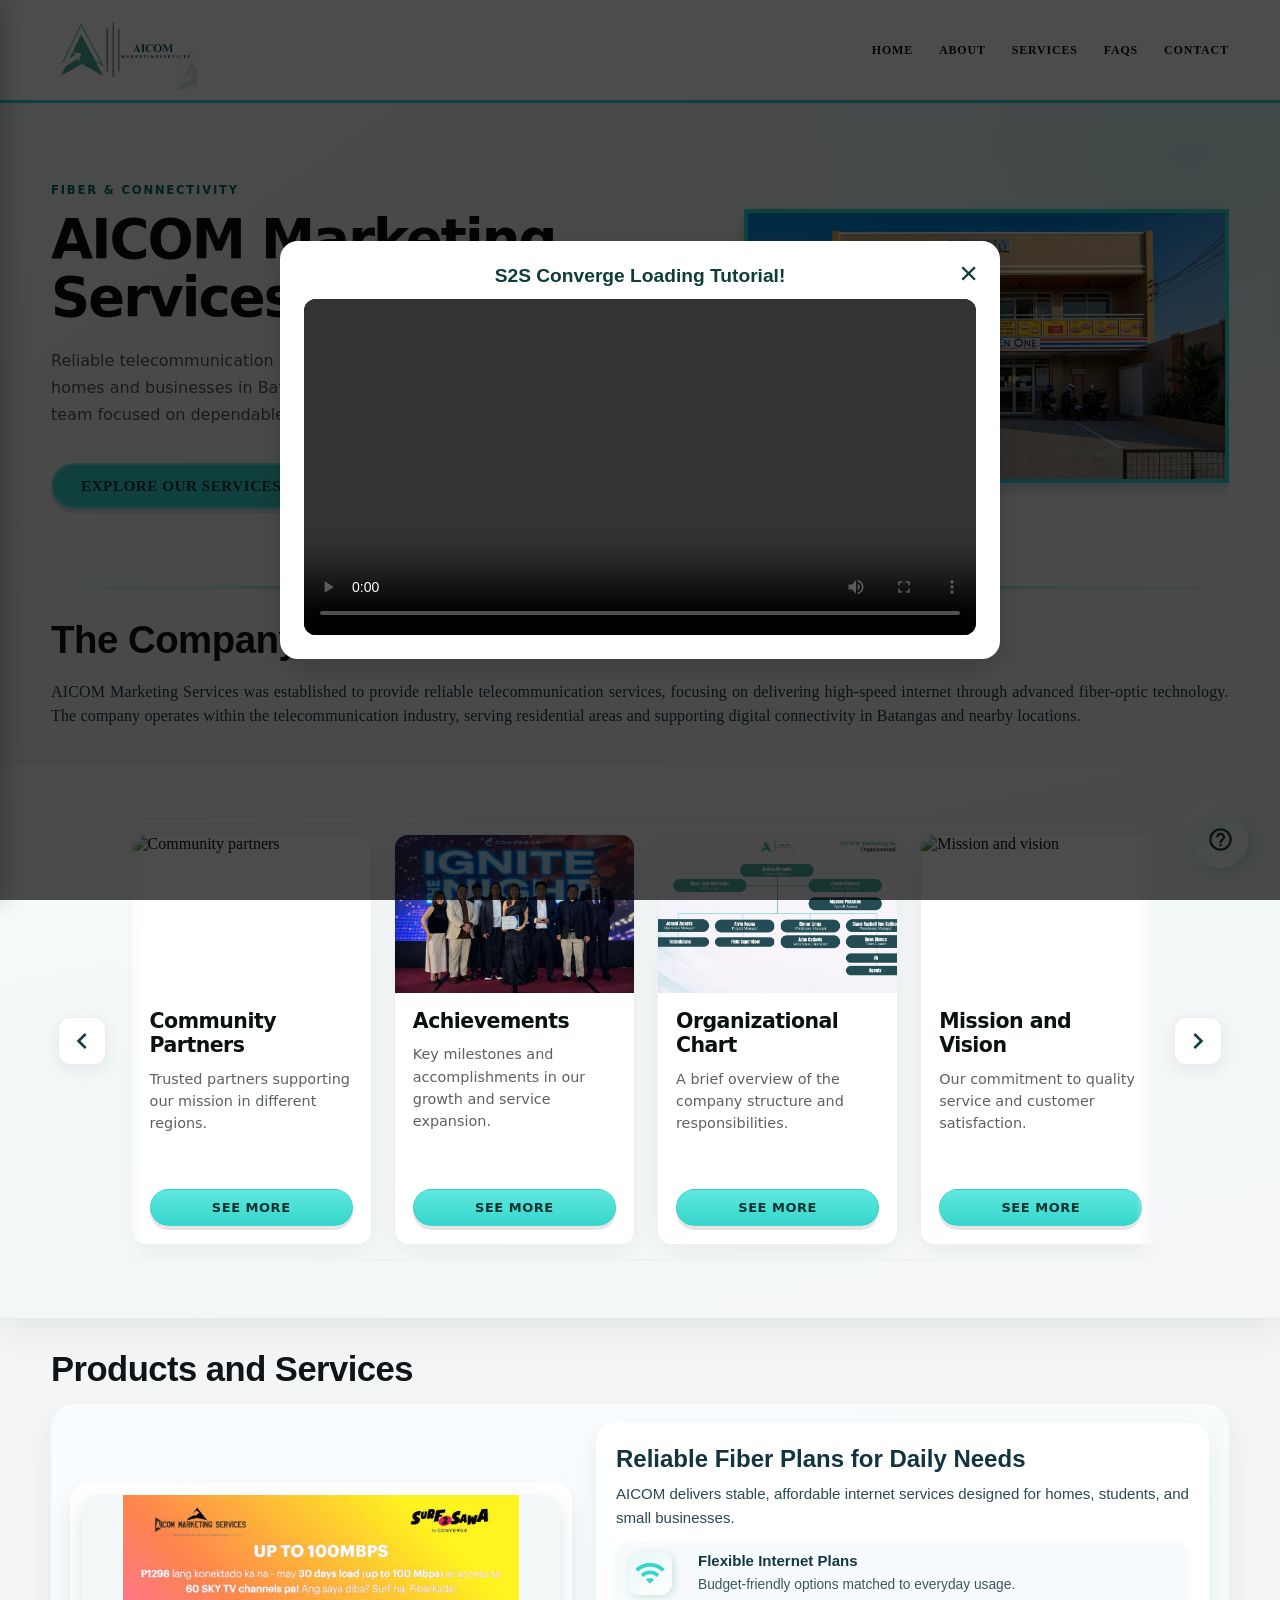
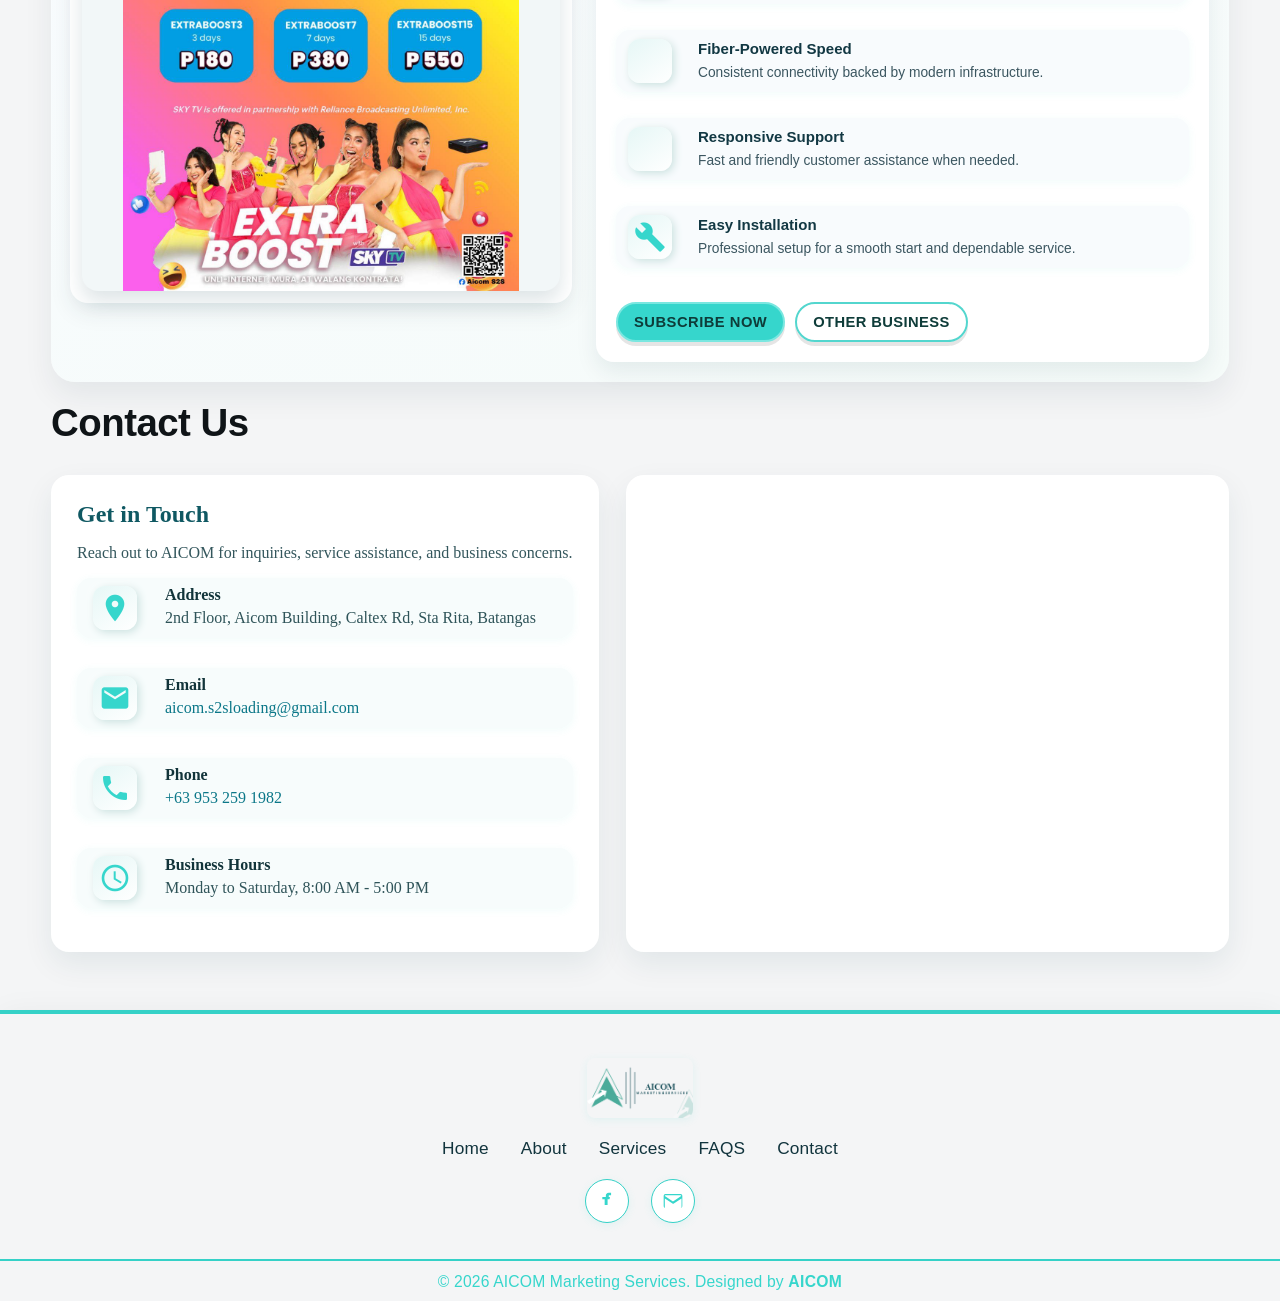
==== index.html @ dbade0a0 "Implement Careers page, fix mobile responsiveness for Achievement icons and Other Business modal, an" ====
<!DOCTYPE html>
<html lang="en">

<head>
  <meta charset="UTF-8" />
  <meta name="viewport" content="width=device-width, initial-scale=1.0" />
  <title>AICOM Marketing Services</title>
  <link rel="stylesheet" href="styles.css" />
  <link rel="stylesheet" href="footer.css" />
  <!-- Google Fonts: Material Icons -->
  <link href="https://fonts.googleapis.com/icon?family=Material+Icons" rel="stylesheet">
  <script src="faq-float.js" defer></script>

  <!-- Video preview script -->
  <script src="video-preview.js" defer></script>
</head>

<body>
  <!-- Floating FAQ Button -->
  <a id="faq-float-btn" aria-label="Open FAQs" href="faq.html">
    <span class="material-icons" style="font-size:1.7rem;vertical-align:middle;">help_outline</span>
  </a>

  <!-- FAQ Modal -->
  <div id="faq-modal"
    style="display:none;position:fixed;inset:0;z-index:10000;background:rgba(0,0,0,0.32);align-items:center;justify-content:center;">
    <div
      style="background:#fff;border-radius:18px;box-shadow:0 8px 32px rgba(0,0,0,0.18);max-width:90vw;width:400px;padding:28px 22px 18px 22px;position:relative;">
      <button id="faq-modal-close" aria-label="Close FAQ"
        style="position:absolute;top:10px;right:18px;background:none;border:none;font-size:2rem;cursor:pointer;">
        <span class="material-icons" style="font-size:2rem;">close</span>
      </button>
      <h2 style="margin-top:0;font-size:1.3rem;color:#0e3c39;font-family:'Segoe UI',Arial,sans-serif;">Frequently Asked
        Questions</h2>
      <div style="font-size:1rem;color:#1d3b43;">
        <strong>Q1: What is AICOM?</strong><br>
        A: AICOM is a marketing services company.<br><br>
        <strong>Q2: How can I contact you?</strong><br>
        A: Use the Contact section or email us directly.<br><br>
        <strong>Q3: Where are you located?</strong><br>
        A: Our address is available in the About section.
      </div>
    </div>
  </div>
  <div id="otherBusinessModalOverlay" class="other-business-modal-overlay" aria-hidden="true">
    <div class="other-business-modal" role="dialog" aria-modal="true" aria-labelledby="other-business-modal-title">
      <button class="other-business-modal__close" id="otherBusinessModalClose" aria-label="Close Other Business">
        <span class="material-icons">close</span>
      </button>
      <div class="other-business-modal__header">
        <h2 id="other-business-modal-title">Other Business</h2>
      </div>
      <div class="other-business-modal__grid">
        <div class="other-business-modal__media">
          <img src="assets\aicom.png" alt="Modern business workspace" class="other-business-modal__image" />
        </div>
        <div class="other-business-modal__details">
          <div class="other-business-modal__section">
            <p>A one-stop shop designed to provide essential daily services for the community. The main branch offers a
              wide range of grocery items, pharmaceutical products, and convenient payment solutions. Customers can
              easily access everyday necessities, healthcare needs, and digital services in one place.</p>
          </div>
          <div class="other-business-modal__section">
            <h3>Services Offered</h3>
            <ul class="other-business-modal__services">
              <li>Grocery essentials and daily needs</li>
              <li>Pharmacy and over-the-counter medicines</li>
              <li>Bills payment and e-commerce support</li>
            </ul>
          </div>
          <div class="other-business-modal__section">
            <h3>Branches</h3>
            <ul class="other-business-modal__branches">
              <li>Santa Rita Karsada Branch</li>
              <li>Balagtas Branch</li>
            </ul>
          </div>
          <div class="other-business-modal__section">
            <p>Both branches are dedicated to delivering accessible, affordable, and high-quality services. Through
              continuous improvement and customer-focused solutions, ALLENONE aims to support the daily needs of every
              household in the community.</p>
          </div>
        </div>
      </div>
    </div>
  </div>
  <header class="site-header">
    <div class="container nav-wrap">
      <a href="#home" class="logo" aria-label="AICOM Home">
        <img src="assets/NEW AICOM PROFILE.jpg" alt="AICOM Logo" class="logo-image" />
      </a>
      <button class="menu-toggle" id="menuToggle" aria-label="Open menu" aria-expanded="false"
        aria-controls="mobileSidebar">
        <span></span>
        <span></span>
        <span></span>
      </button>
      <nav class="main-nav">
        <a href="#home">Home</a>
        <a href="#about">About</a>
        <a href="#services">Services</a>
        <a href="faq.html">FAQS</a>
        <a href="#contact">Contact</a>
      </nav>
    </div>
  </header>

  <aside class="mobile-sidebar" id="mobileSidebar" aria-hidden="true">
    <div class="sidebar-head">
      <img src="assets/NEW AICOM PROFILE.jpg" alt="AICOM Logo" class="sidebar-logo" />
      <button class="sidebar-close" id="menuClose" aria-label="Close menu">&times;</button>
    </div>
    <nav class="sidebar-nav">
      <a href="#home">Home</a>
      <a href="#about">About</a>
      <a href="#services">Services</a>
      <a href="faq.html">FAQS</a>
      <a href="#contact">Contact</a>
    </nav>
  </aside>
  <div class="menu-overlay" id="menuOverlay"></div>

  <main>
    <section class="hero" id="home">
      <div class="container hero-grid">
        <div class="hero-copy animate-on-scroll">
          <p class="hero-eyebrow">Fiber &amp; connectivity</p>
          <h1>AICOM Marketing Services</h1>
          <p class="hero-lead">
            Reliable telecommunication services and high-speed fiber internet for
            homes and businesses in Batangas and nearby areas—backed by a team
            focused on dependable service and clear communication.
          </p>
          <div class="hero-cta" style="display: flex; gap: 16px; flex-wrap: wrap;">
            <a href="#services" class="btn-primary">Explore our services</a>
            <a href="careers.html" class="btn-outline">Join Our Team</a>
          </div>
        </div>
        <div class="hero-image-wrap animate-on-scroll animate-delay-1">
          <img src="assets/hero.jpg" alt="AICOM company building" />
        </div>
      </div>
    </section>

    <section class="company" id="about">
      <div class="container">
        <h2 class="title-ribbon animate-on-scroll">The Company</h2>
        <p class="section-copy animate-on-scroll animate-delay-1">
          AICOM Marketing Services was established to provide reliable
          telecommunication services, focusing on delivering high-speed internet
          through advanced fiber-optic technology. The company operates within
          the telecommunication industry, serving residential areas and
          supporting digital connectivity in Batangas and nearby locations.
        </p>
      </div>

      <div class="infocard-carousel cards-carousel animate-on-scroll animate-delay-2" id="achievements" role="region"
        aria-roledescription="carousel" aria-label="Company highlights">
        <button class="carousel-btn carousel-btn-prev" id="cardsPrev" type="button" aria-label="Previous slide">
          <span class="material-icons" style="font-size:2rem;">chevron_left</span>
        </button>
        <div class="infocard-carousel__viewport">
          <div class="cards-row infocard-carousel__track" id="cardsTrack" tabindex="0">
            <article class="info-card">
              <img src="https://images.unsplash.com/photo-1518005020951-eccb494ad742?auto=format&fit=crop&w=900&q=80"
                alt="Community partners" />
              <div class="card-body">
                <h3>Community Partners</h3>
                <p>Trusted partners supporting our mission in different regions.</p>
                <a class="info-card__cta" href="community-partners.html">See more</a>
              </div>
            </article>
            <article class="info-card">
              <img src="assets\achieve.png" alt="Achievements" />
              <div class="card-body">
                <h3>Achievements</h3>
                <p>Key milestones and accomplishments in our growth and service expansion.</p>
                <a class="info-card__cta" href="achievements.html">See more</a>
              </div>
            </article>
            <article class="info-card">
              <img src="assets\org-chart.png" alt="Organizational chart" />
              <div class="card-body">
                <h3>Organizational Chart</h3>
                <p>A brief overview of the company structure and responsibilities.</p>
                <a class="info-card__cta" href="organizational-chart.html">See more</a>
              </div>
            </article>
            <article class="info-card">
              <img src="https://images.unsplash.com/photo-1460574283810-2aab119d8511?auto=format&fit=crop&w=900&q=80"
                alt="Mission and vision" />
              <div class="card-body">
                <h3>Mission and Vision</h3>
                <p>Our commitment to quality service and customer satisfaction.</p>
                <a class="info-card__cta" href="mission-vision.html">See more</a>
              </div>
            </article>
            <article class="info-card">
              <img src="https://images.unsplash.com/photo-1524758631624-e2822e304c36?auto=format&fit=crop&w=900&q=80"
                alt="Core values" />
              <div class="card-body">
                <h3>Core Values</h3>
                <p>The principles that shape our culture, teamwork, and innovation.</p>
                <a class="info-card__cta" href="core-values.html">See more</a>
              </div>
            </article>
            <article class="info-card">
              <img src="https://images.unsplash.com/photo-1506784983877-45594efa4cbe?auto=format&fit=crop&w=900&q=80"
                alt="Company milestone timeline" />
              <div class="card-body">
                <h3>Company Milestone</h3>
                <p>A timeline of key achievements and growth of the company from its establishment to the present.</p>
                <a class="info-card__cta" href="company-milestone.html">See more</a>
              </div>
            </article>
          </div>
        </div>
        <button class="carousel-btn carousel-btn-next" id="cardsNext" type="button" aria-label="Next slide">
          <span class="material-icons" style="font-size:2rem;">chevron_right</span>
        </button>
      </div>
    </section>

    <section class="products" id="services">
      <div class="container">
        <h2 class="title-ribbon products-title animate-on-scroll">Products and Services</h2>
        <div class="products-shell">
          <div class="products-grid">
            <div class="products-media animate-on-scroll animate-delay-1">
              <div class="product-slideshow" id="productSlideshow">
                <div class="slides-window">
                  <img src="assets/1.jpg" alt="Product promo 1" class="product-slide is-active" />
                  <img src="assets/5.jpg" alt="Product promo 5" class="product-slide" />
                  <img src="assets/21.jpg" alt="Product promo 21" class="product-slide" />
                </div>
              </div>
            </div>

            <div class="products-copy animate-on-scroll animate-delay-2">
              <h3 class="products-copy__heading">Reliable Fiber Plans for Daily Needs</h3>
              <p class="products-copy__lead">
                AICOM delivers stable, affordable internet services designed for
                homes, students, and small businesses.
              </p>
              <ul class="service-list">
                <li>
                  <span class="material-icons service-icon" aria-hidden="true">wifi</span>
                  <div>
                    <strong>Flexible Internet Plans</strong>
                    <p>Budget-friendly options matched to everyday usage.</p>
                  </div>
                </li>
                <li>
                  <span class="material-icons service-icon" aria-hidden="true">speed</span>
                  <div>
                    <strong>Fiber-Powered Speed</strong>
                    <p>Consistent connectivity backed by modern infrastructure.</p>
                  </div>
                </li>
                <li>
                  <span class="material-icons service-icon" aria-hidden="true">support_agent</span>
                  <div>
                    <strong>Responsive Support</strong>
                    <p>Fast and friendly customer assistance when needed.</p>
                  </div>
                </li>
                <li>
                  <span class="material-icons service-icon" aria-hidden="true">build</span>
                  <div>
                    <strong>Easy Installation</strong>
                    <p>Professional setup for a smooth start and dependable service.</p>
                  </div>
                </li>
              </ul>
              <div class="products-cta">
                <a href="https://docs.google.com/forms/u/0/d/e/1FAIpQLSf4290Dw9ZceYqgyuJTvzr9P5Ybpe6bsZXBEZUb4RtfRDRsKg/formResponse"
                  class="btn-primary">Subscribe Now</a>
                <button type="button" class="btn-outline" id="otherBusinessBtn">Other Business</button>
              </div>
            </div>
          </div>


        </div>
      </div>
    </section>
    <section class="contact" id="contact">
      <div class="container">
        <h2 class="title-ribbon contact-title animate-on-scroll">Contact Us</h2>
        <div class="contact-grid">
          <div class="contact-card animate-on-scroll animate-delay-1">
            <h3>Get in Touch</h3>
            <p>
              Reach out to AICOM for inquiries, service assistance, and business
              concerns.
            </p>
            <ul class="contact-list">
              <li>
                <span class="material-icons contact-icon" aria-hidden="true">location_on</span>
                <div>
                  <strong>Address</strong>
                  <p> 2nd Floor, Aicom Building, Caltex Rd, Sta Rita, Batangas</p>
                </div>
              </li>
              <li>
                <span class="material-icons contact-icon" aria-hidden="true">mail</span>
                <div>
                  <strong>Email</strong>
                  <p>
                    <a href="mailto:aicom.s2sloading@gmail.com">aicom.s2sloading@gmail.com</a>
                  </p>
                </div>
              </li>
              <li>
                <span class="material-icons contact-icon" aria-hidden="true">call</span>
                <div>
                  <strong>Phone</strong>
                  <p><a href="tel:+630000000000">+63 953 259 1982</a></p>
                </div>
              </li>
              <li>
                <span class="material-icons contact-icon" aria-hidden="true">schedule</span>
                <div>
                  <strong>Business Hours</strong>
                  <p>Monday to Saturday, 8:00 AM - 5:00 PM</p>
                </div>
              </li>
            </ul>
          </div>
          <div class="contact-map-wrap animate-on-scroll animate-delay-2" aria-label="Company location map">
            <iframe title="AICOM Location Map"
              src="https://maps.google.com/maps?q=2nd%20Floor%2C%20Aicom%20Building%2C%20Caltex%20Rd%2C%20Sta%20Rita%2C%20Batangas&t=&z=17&ie=UTF8&iwloc=&output=embed"
              loading="lazy" referrerpolicy="no-referrer-when-downgrade" allowfullscreen>
            </iframe>
          </div>
        </div>
      </div>
    </section>

  </main>
  <footer class="site-footer">
    <div class="footer-main">
      <div class="footer-logo-wrap">
        <img src="assets\LOGO-NOBG.png" alt="AICOM Logo" class="footer-logo" />
      </div>
      <nav class="footer-nav">
        <a href="#home">Home</a>
        <a href="#about">About</a>
        <a href="#services">Services</a>
        <a href="faq.html">FAQS</a>
        <a href="#contact">Contact</a>
      </nav>
      <div class="footer-social">
        <a href="https://www.facebook.com/AicomS2SConvergePH" class="footer-social-icon" target="_blank"
          aria-label="Facebook">
          <svg width="28" height="28" viewBox="0 0 24 24" fill="none">
            <circle cx="12" cy="12" r="12" fill="#fff" />
            <path d="M15.5 8.5h-2V7.5c0-.4.3-.5.5-.5h1.5V5h-2c-1.7 0-2.5 1.3-2.5 2.5V8.5H8v2h2v5h2.5v-5h1.7l.3-2z"
              fill="#36d6cc" />
          </svg>
        </a>
        <a href="https://mail.google.com/mail/?view=cm&fs=1&to=aicom.s2sloading@gmail.com" class="footer-social-icon"
          aria-label="Gmail" target="_blank" rel="noopener">
          <svg width="28" height="28" viewBox="0 0 24 24" fill="none">
            <circle cx="12" cy="12" r="12" fill="#fff" />
            <path
              d="M4 7.5v9A1.5 1.5 0 0 0 5.5 18h13A1.5 1.5 0 0 0 20 16.5v-9A1.5 1.5 0 0 0 18.5 6h-13A1.5 1.5 0 0 0 4 7.5zm1.5-.5h13a.5.5 0 0 1 .5.5v.2l-7 4.7-7-4.7V7.5a.5.5 0 0 1 .5-.5zm13 11h-13a.5.5 0 0 1-.5-.5v-7.7l6.6 4.4a1 1 0 0 0 1.1 0l6.6-4.4v7.7a.5.5 0 0 1-.5.5z"
              fill="#36d6cc" />
          </svg>
        </a>
      </div>
    </div>
    <div class="footer-copyright">
      &copy; 2026 AICOM Marketing Services. Designed by <span
        style="font-weight:600;letter-spacing:0.02em;">AICOM</span>
    </div>
  </footer>
  <script>
    // Other Business Modal logic
    const otherBusinessBtn = document.getElementById('otherBusinessBtn');
    const otherBusinessModalOverlay = document.getElementById('otherBusinessModalOverlay');
    const otherBusinessModalClose = document.getElementById('otherBusinessModalClose');
    if (otherBusinessBtn && otherBusinessModalOverlay && otherBusinessModalClose) {
      function openOtherBusinessModal() {
        otherBusinessModalOverlay.style.display = 'flex';
        otherBusinessModalOverlay.setAttribute('aria-hidden', 'false');
        document.body.classList.add('modal-open');
        otherBusinessModalClose.focus();
      }
      function closeOtherBusinessModal() {
        otherBusinessModalOverlay.style.display = 'none';
        otherBusinessModalOverlay.setAttribute('aria-hidden', 'true');
        document.body.classList.remove('modal-open');
        otherBusinessBtn.focus();
      }
      otherBusinessBtn.addEventListener('click', function (e) {
        e.preventDefault();
        openOtherBusinessModal();
      });
      otherBusinessModalClose.addEventListener('click', closeOtherBusinessModal);
      otherBusinessModalOverlay.addEventListener('click', function (e) {
        if (e.target === otherBusinessModalOverlay) closeOtherBusinessModal();
      });
      document.addEventListener('keydown', function (e) {
        if (otherBusinessModalOverlay.style.display === 'flex' && e.key === 'Escape') {
          closeOtherBusinessModal();
        }
      });
    }
    const menuToggle = document.getElementById("menuToggle");
    const menuClose = document.getElementById("menuClose");
    const mobileSidebar = document.getElementById("mobileSidebar");
    const menuOverlay = document.getElementById("menuOverlay");
    const sidebarLinks = document.querySelectorAll(".sidebar-nav a");
    const cardsTrack = document.getElementById("cardsTrack");
    const cardsPrev = document.getElementById("cardsPrev");
    const cardsNext = document.getElementById("cardsNext");
    const productSlides = document.querySelectorAll(".product-slide");
    const productDots = document.querySelectorAll(".dot");
    let productIndex = 0;
    let productTimer;

    function openMenu() {
      document.body.classList.add("menu-open");
      menuToggle.setAttribute("aria-expanded", "true");
      mobileSidebar.setAttribute("aria-hidden", "false");
    }

    function closeMenu() {
      document.body.classList.remove("menu-open");
      menuToggle.setAttribute("aria-expanded", "false");
      mobileSidebar.setAttribute("aria-hidden", "true");
    }

    menuToggle.addEventListener("click", openMenu);
    menuClose.addEventListener("click", closeMenu);
    menuOverlay.addEventListener("click", closeMenu);
    sidebarLinks.forEach((link) => link.addEventListener("click", closeMenu));

    // Company carousel: explicit left/right directional navigation
    (function setupManualCardsCarousel() {
      function getSlideWidth() {
        const firstCard = cardsTrack.querySelector('.info-card');
        if (!firstCard) return 0;
        const trackStyles = window.getComputedStyle(cardsTrack);
        const gap = Number.parseFloat(trackStyles.columnGap || trackStyles.gap || 0);
        return firstCard.getBoundingClientRect().width + gap;
      }
      function moveCarousel(direction) {
        const slideWidth = getSlideWidth();
        if (!slideWidth) return;
        cardsTrack.scrollBy({ left: slideWidth * direction, behavior: 'smooth' });
      }
      cardsPrev.addEventListener('click', () => {
        moveCarousel(-1);
      });
      cardsNext.addEventListener('click', () => {
        moveCarousel(1);
      });
      // Keyboard navigation
      cardsTrack.addEventListener('keydown', (e) => {
        if (e.key === 'ArrowLeft') {
          e.preventDefault();
          moveCarousel(-1);
        } else if (e.key === 'ArrowRight') {
          e.preventDefault();
          moveCarousel(1);
        }
      });
    })();

    function showProductSlide(index) {
      productIndex = (index + productSlides.length) % productSlides.length;
      productSlides.forEach((slide, i) => {
        slide.classList.toggle("is-active", i === productIndex);
      });
      productDots.forEach((dot, i) => {
        dot.classList.toggle("is-active", i === productIndex);
      });
    }

    function startProductAutoplay() {
      clearInterval(productTimer);
      productTimer = setInterval(() => {
        showProductSlide(productIndex + 1);
      }, 3500);
    }

    productDots.forEach((dot, i) => {
      dot.addEventListener("click", () => {
        showProductSlide(i);
        startProductAutoplay();
      });
    });

    showProductSlide(0);
    startProductAutoplay();

    // Scroll Animations Observer
    const scrollObserverOptions = {
      root: null,
      rootMargin: '0px',
      threshold: 0.15
    };

    const scrollObserver = new IntersectionObserver((entries, observer) => {
      entries.forEach(entry => {
        if (entry.isIntersecting) {
          entry.target.classList.add('is-visible');
          observer.unobserve(entry.target);
        }
      });
    }, scrollObserverOptions);

    document.querySelectorAll('.animate-on-scroll').forEach(el => {
      scrollObserver.observe(el);
    });

  </script>
</body>

</html>
---- styles.css ----
/* Contact List Icon Fix */
.contact-list .contact-icon {
  background: linear-gradient(145deg, #e6f7f6 0%, #ffffff 100%);
  color: #36d6cc;
  border-radius: 12px;
  box-shadow: 2px 2px 8px #c8e0de, -2px -2px 8px #ffffff;
  font-size: 2rem !important;
  width: 44px;
  height: 44px;
  display: flex;
  align-items: center;
  justify-content: center;
  margin-right: 16px;
  margin-left: 2px;
  flex-shrink: 0;
}



.contact-list li {
  display: flex;
  align-items: center;
  margin-bottom: 18px;
  background: #f7fcfc;
  border-radius: 14px;
  box-shadow: 0 2px 8px rgba(54, 214, 204, 0.07);
  padding: 8px 14px;
}

/* Service List Icon Fix */
.service-list .service-icon {
  background: linear-gradient(145deg, #e6f7f6 0%, #ffffff 100%);
  color: #36d6cc;
  border-radius: 12px;
  box-shadow: 2px 2px 8px #c8e0de, -2px -2px 8px #ffffff;
  font-size: 2rem !important;
  width: 44px;
  height: 44px;
  display: flex;
  align-items: center;
  justify-content: center;
  margin-right: 16px;
  margin-left: 2px;
  flex-shrink: 0;
}

.service-list li {
  display: flex;
  align-items: center;
  margin-bottom: 18px;
  background: #f7fcfc;
  border-radius: 14px;
  box-shadow: 0 2px 8px rgba(54, 214, 204, 0.07);
  padding: 8px 14px;
}

/* Floating FAQ Button */
#faq-float-btn {
  position: fixed;
  bottom: 32px;
  right: 32px;
  width: 56px;
  height: 56px;
  border-radius: 50%;
  background: linear-gradient(145deg, #e6f7f6 0%, #ffffff 100%);
  box-shadow: 4px 4px 16px #c8e0de, -4px -4px 16px #ffffff, 0 2px 8px rgba(54, 214, 204, 0.10);
  border: none;
  color: #0e3c39;
  font-size: 2rem;
  display: flex;
  align-items: center;
  justify-content: center;
  cursor: pointer;
  z-index: 9999;
  transition: box-shadow 0.3s ease, transform 0.3s ease, background 0.3s ease, color 0.3s ease;
  text-decoration: none;
}

#faq-float-btn:hover {
  transform: scale(1.12) translateY(-6px);
  background: linear-gradient(145deg, #d0f3f0 0%, #f0fffe 100%);
  box-shadow: 6px 8px 24px rgba(54, 214, 204, 0.25), -4px -4px 16px #ffffff, 0 8px 20px rgba(54, 214, 204, 0.15);
  color: #36d6cc;
}

#faq-float-btn:active {
  transform: scale(1.08) translateY(-3px);
}

#faq-float-btn:focus,
#faq-float-btn:focus-visible {
  outline: none;
  box-shadow: 0 0 0 3px #36d6cc44, 4px 4px 16px #c8e0de, -4px -4px 16px #ffffff, 0 2px 8px rgba(54, 214, 204, 0.10);
  text-decoration: none;
}

#faq-float-btn span {
  text-decoration: none !important;
}

.modal-overlay {
  display: flex;
  align-items: center;
  justify-content: center;
  position: fixed;
  inset: 0;
  background: rgba(0, 0, 0, 0.32);
  z-index: 2000;
  padding: 0;
  margin: 0;
}

.other-business-modal-overlay {
  display: none;
  align-items: center;
  justify-content: center;
  position: fixed;
  inset: 0;
  background: rgba(15, 20, 23, 0.45);
  z-index: 3000;
  padding: 16px;
}

.other-business-modal {
  background: #ffffff;
  border-radius: 20px;
  box-shadow: 0 18px 40px rgba(15, 20, 23, 0.14);
  max-width: 700px;
  width: min(88vw, 700px);
  box-sizing: border-box;
  padding: 20px;
  position: relative;
  animation: modalIn 0.24s cubic-bezier(.2, .8, .2, 1) both;
}

.other-business-modal__close {
  position: absolute;
  top: 14px;
  right: 16px;
  background: rgba(14, 60, 57, 0.06);
  border: 1px solid rgba(14, 60, 57, 0.1);
  border-radius: 50%;
  width: 38px;
  height: 38px;
  display: inline-flex;
  align-items: center;
  justify-content: center;
  color: #0f1417;
  cursor: pointer;
}

.other-business-modal__header {
  margin-bottom: 16px;
}

.other-business-modal__header h2 {
  margin: 0 0 8px;
  font-size: 1.45rem;
  color: #0e3c39;
}

.other-business-modal__intro {
  margin: 0;
  max-width: 680px;
  font-size: 0.96rem;
  line-height: 1.6;
  color: #304a50;
}

.other-business-modal__grid {
  display: flex;
  align-items: flex-start;
  gap: 18px;
}

.other-business-modal__media {
  flex: 0 0 240px;
  perspective: 1200px;
}

.other-business-modal__image {
  width: 100%;
  height: 430px;
  border-radius: 18px;
  box-shadow:
    0 20px 40px rgba(15, 20, 23, 0.18),
    0 8px 16px rgba(54, 214, 204, 0.12),
    inset 0 1px 0 rgba(255, 255, 255, 0.4);
  display: block;
  object-fit: cover;
  transform: translateZ(20px) rotateX(2deg) rotateY(-3deg);
  transform-style: preserve-3d;
  transition: transform 0.4s cubic-bezier(0.23, 1, 0.32, 1);
}

.other-business-modal__image:hover {
  transform: translateZ(40px) rotateX(3deg) rotateY(-5deg) scale(1.02);
}

.other-business-modal__details {
  flex: 1;
  min-width: 0;
}

.other-business-modal__section+.other-business-modal__section {
  margin-top: 18px;
}

.other-business-modal__section h3 {
  margin: 0 0 10px;
  font-size: 1rem;
  color: #0a6b64;
}

.other-business-modal__list {
  display: flex;
  flex-wrap: nowrap;
  gap: 12px;
  list-style: none;
  margin: 0;
  padding: 0;
  color: #2b4850;
  line-height: 1.65;
}

.other-business-modal__list li {
  margin-bottom: 0;
  white-space: nowrap;
}

.other-business-modal__services {
  display: grid;
  grid-template-columns: repeat(3, 1fr);
  gap: 10px;
  list-style: none;
  margin: 0;
  padding: 0;
}

.other-business-modal__services li {
  background: #f0f9f8;
  border: 1.5px solid rgba(54, 214, 204, 0.3);
  border-radius: 10px;
  padding: 12px 10px;
  text-align: center;
  color: #0e3c39;
  font-size: 0.9rem;
  font-weight: 600;
  line-height: 1.5;
  transition: all 0.22s ease;
  cursor: default;
}

.other-business-modal__services li:hover {
  background: #e6f7f6;
  border-color: rgba(54, 214, 204, 0.5);
  box-shadow: 0 4px 12px rgba(54, 214, 204, 0.12);
}

.other-business-modal__branches {
  display: grid;
  grid-template-columns: repeat(2, minmax(0, 1fr));
  gap: 10px;
  list-style: none;
  padding: 0;
  margin: 0;
}

.other-business-modal__branches li {
  background: #e6f7f6;
  border-radius: 12px;
  padding: 10px 12px;
  color: #0e3c39;
  font-size: 0.92rem;
  text-align: center;
}

.other-business-modal__actions {
  margin-top: 16px;
}

.btn-secondary {
  display: inline-flex;
  align-items: center;
  justify-content: center;
  min-width: 140px;
  padding: 10px 18px;
  border-radius: 999px;
  border: 1px solid rgba(54, 214, 204, 0.32);
  background: #f3fbf9;
  color: #0e3c39;
  font-weight: 700;
  font-size: 0.92rem;
  text-decoration: none;
  transition: transform 0.22s ease, background 0.22s ease;
}

.btn-secondary:hover,
.btn-secondary:focus-visible {
  transform: translateY(-1px);
  background: #e9f7f3;
}

@media (max-width: 820px) {
  .other-business-modal {
    padding: 16px;
    max-width: 90vw;
    max-height: 90vh;
    overflow-y: auto;
  }

  .other-business-modal__close {
    width: 36px;
    height: 36px;
    top: 12px;
    right: 12px;
  }

  .other-business-modal__header {
    margin-bottom: 14px;
  }

  .other-business-modal__header h2 {
    font-size: 1.25rem;
  }

  .other-business-modal__intro {
    font-size: 0.92rem;
    line-height: 1.55;
  }

  .other-business-modal__grid {
    flex-direction: column;
    gap: 14px;
  }

  .other-business-modal__media {
    width: 100%;
    flex: 1 1 auto;
  }

  .other-business-modal__image {
    height: 280px;
    border-radius: 14px;
    transform: translateZ(10px) rotateX(1deg) rotateY(-2deg);
  }

  .other-business-modal__image:hover {
    transform: translateZ(20px) rotateX(2deg) rotateY(-3deg) scale(1.01);
  }

  .other-business-modal__details {
    width: 100%;
  }

  .other-business-modal__section+.other-business-modal__section {
    margin-top: 14px;
  }

  .other-business-modal__section h3 {
    font-size: 0.95rem;
    margin-bottom: 10px;
  }

  .other-business-modal__section p {
    font-size: 0.9rem;
    line-height: 1.55;
  }

  .other-business-modal__services {
    grid-template-columns: repeat(2, 1fr);
    gap: 8px;
  }

  .other-business-modal__services li {
    padding: 10px 8px;
    font-size: 0.85rem;
  }

  .other-business-modal__branches {
    grid-template-columns: 1fr;
    gap: 8px;
  }

  .other-business-modal__branches li {
    padding: 10px;
    font-size: 0.88rem;
  }

  .other-business-modal__actions {
    margin-top: 14px;
  }

  .btn-secondary {
    min-width: 120px;
    padding: 9px 16px;
    font-size: 0.88rem;
  }
}

@media (max-width: 480px) {
  .other-business-modal-overlay {
    padding: 12px;
  }

  .other-business-modal {
    width: 100%;
    padding: 14px;
    max-width: 100%;
    max-height: 95vh;
    overflow-y: auto;
    border-radius: 16px;
  }

  .other-business-modal__close {
    width: 32px;
    height: 32px;
    top: 10px;
    right: 10px;
    font-size: 1.4rem;
  }

  .other-business-modal__header {
    margin-bottom: 12px;
  }

  .other-business-modal__header h2 {
    font-size: 1.1rem;
    margin-bottom: 6px;
  }

  .other-business-modal__intro {
    font-size: 0.88rem;
    line-height: 1.5;
  }

  .other-business-modal__grid {
    gap: 12px;
  }

  .other-business-modal__image {
    height: 240px;
    border-radius: 12px;
  }

  .other-business-modal__section+.other-business-modal__section {
    margin-top: 12px;
  }

  .other-business-modal__section h3 {
    font-size: 0.9rem;
    margin-bottom: 8px;
  }

  .other-business-modal__section p {
    font-size: 0.85rem;
    line-height: 1.5;
  }

  .other-business-modal__services {
    grid-template-columns: 1fr;
    gap: 6px;
  }

  .other-business-modal__services li {
    padding: 9px 6px;
    font-size: 0.82rem;
  }

  .other-business-modal__branches {
    gap: 6px;
  }

  .other-business-modal__branches li {
    padding: 8px;
    font-size: 0.85rem;
  }

  .other-business-modal__actions {
    margin-top: 12px;
  }

  .btn-secondary {
    width: 100%;
    min-width: 0;
    padding: 10px 14px;
    font-size: 0.85rem;
  }
}

.modal-close {
  position: absolute;
  top: 14px;
  right: 18px;
  background: none;
  border: none;
  font-size: 2.1rem;
  color: #0f1417;
  cursor: pointer;
  line-height: 1;
  z-index: 2;
}

.modal-content {
  display: flex;
  flex-direction: row;
  align-items: center;
  gap: 22px;
  margin-bottom: 0;
  background: #f7fcfc;
  border-radius: 14px;
  box-shadow: 0 2px 8px rgba(54, 214, 204, 0.07);
  padding: 12px 14px;
}

.modal-content__image {
  display: none;
}

.modal-content__heroimg-wrap {
  width: 100%;
  display: flex;
  justify-content: center;
  align-items: center;
  margin-bottom: 12px;
}

.modal-content__heroimg {
  width: 100%;
  max-width: 260px;
  height: auto;
  border-radius: 14px;
  box-shadow: 0 2px 8px rgba(54, 214, 204, 0.13);
  object-fit: cover;
  display: block;
}

@media (max-width: 700px) {
  .modal-content__heroimg {
    max-width: 90vw;
  }
}

/* --- Business Modal Card Redesign --- */
.modal-content--cards {
  display: flex;
  flex-direction: row;
  gap: 18px;
  justify-content: center;
  align-items: stretch;
  margin-bottom: 18px;
  flex-wrap: wrap;
  max-width: 100%;
  box-sizing: border-box;
}

.business-card {
  background: #f7fcfc;
  border-radius: 14px;
  box-shadow: 0 2px 8px rgba(54, 214, 204, 0.07);
  padding: 18px 14px 14px 14px;
  min-width: 120px;
  flex: 1 1 120px;
  max-width: 180px;
  width: 100%;
  display: flex;
  flex-direction: column;
  align-items: center;
  text-align: center;
  transition: box-shadow 0.2s, transform 0.2s;
  box-sizing: border-box;
}

.business-card__icon {
  font-size: 2.5rem;
  margin-bottom: 10px;
  background: linear-gradient(145deg, #e6f7f6 0%, #ffffff 100%);
  border-radius: 50%;
  width: 54px;
  height: 54px;
  display: flex;
  align-items: center;
  justify-content: center;
  box-shadow: 2px 2px 8px #c8e0de, -2px -2px 8px #ffffff;
}

.business-card__body h3 {
  margin: 0 0 6px 0;
  font-size: 1.08rem;
  font-weight: 700;
  color: #0a1210;
}

.business-card__body p {
  margin: 0;
  font-size: 0.97rem;
  color: #1d3b43;
}

.modal-content__branches {
  margin-top: 0;
  padding: 0 8px;
  text-align: center;
}

.modal-content__branches h4 {
  margin: 0 0 8px 0;
  font-size: 1.08rem;
  color: #0a6b64;
}

.modal-content__branches ul {
  list-style: none;
  padding: 0;
  margin: 0 0 8px 0;
  display: flex;
  gap: 12px;
  justify-content: center;
}

.modal-content__branches li {
  background: #e6f7f6;
  border-radius: 8px;
  padding: 4px 12px;
  font-size: 0.97rem;
  color: #0e3c39;
}

.branches-note {
  font-size: 0.92rem;
  color: #2b4850;
  margin: 0;
}

@media (max-width: 700px) {
  .modal-content--cards {
    flex-direction: column;
    gap: 12px;
    align-items: stretch;
    max-width: 100%;
    box-sizing: border-box;
  }

  .business-card {
    max-width: 100%;
    min-width: 0;
    width: 100%;
    margin: 0 auto;
    box-sizing: border-box;
  }

  .modal-content__branches ul {
    flex-direction: column;
    gap: 6px;
    align-items: center;
  }
}

.modal-content__details {
  min-width: 0;
  flex: 1 1 0%;
  word-break: break-word;
  font-size: 0.97rem;
}

.modal-content ul {
  margin: 8px 0 12px 22px;
  padding: 0;
}

.modal-content li {
  margin-bottom: 5px;
}

@media (max-width: 700px) {
  .modal {
    max-width: 420px;
  }

  .modal-content {
    grid-template-columns: 1fr;
  }

  .modal-content__image {
    min-height: 160px;
    max-height: 190px;
  }
}

@keyframes modalIn {
  from {
    opacity: 0;
    transform: translateY(30px) scale(0.97);
  }

  to {
    opacity: 1;
    transform: translateY(0) scale(1);
  }
}

.modal-open {
  overflow: hidden;
}

:root {
  --brand: #36d6cc;
  --brand-dark: #1abcb2;
  --ink: #0f1417;
  --paper: #f4f5f6;
  --white: #ffffff;
}

* {
  box-sizing: border-box;
}

html {
  scroll-behavior: smooth;
  overflow-x: clip;
}

body {
  margin: 0;
  font-family: "Times New Roman", Times, serif;
  background: var(--paper);
  color: var(--ink);
  overflow-x: clip;
}

body.menu-open {
  overflow: hidden;
}

img {
  display: block;
  width: 100%;
  height: auto;
}

.container {
  width: min(1180px, 92vw);
  margin-inline: auto;
}

.site-header {
  background: var(--white);
  border-bottom: 3px solid var(--brand);
  position: sticky;
  top: 0;
  z-index: 1000;
}

.nav-wrap {
  display: flex;
  align-items: center;
  justify-content: space-between;
  padding: 10px 0;
}

.logo {
  display: inline-flex;
  align-items: center;
  text-decoration: none;
  color: var(--ink);
}

.logo-image {
  width: 150px;
  height: 80px;
  object-fit: contain;
}

.menu-toggle {
  display: none;
  width: 44px;
  height: 40px;
  border: 2px solid var(--brand);
  border-radius: 8px;
  background: var(--white);
  padding: 7px 8px;
  cursor: pointer;
}

.menu-toggle span {
  display: block;
  width: 100%;
  height: 3px;
  background: #0e3c39;
  border-radius: 99px;
}

.menu-toggle span+span {
  margin-top: 5px;
}

.mobile-sidebar {
  position: fixed;
  top: 0;
  left: 0;
  width: min(82vw, 320px);
  height: 100vh;
  background: var(--white);
  border-right: 3px solid var(--brand);
  box-shadow: 6px 0 24px rgba(0, 0, 0, 0.2);
  transform: translateX(-100%);
  transition: transform 0.3s ease;
  z-index: 1001;
}

body.menu-open .mobile-sidebar {
  transform: translateX(0);
}

.menu-overlay {
  position: fixed;
  inset: 0;
  background: rgba(0, 0, 0, 0.35);
  opacity: 0;
  visibility: hidden;
  transition: opacity 0.25s ease;
  z-index: 1000;
}

body.menu-open .menu-overlay {
  opacity: 1;
  visibility: visible;
}

.sidebar-head {
  display: flex;
  align-items: center;
  justify-content: space-between;
  padding: 14px 14px 8px;
  border-bottom: 2px solid #d7f7f4;
}

.sidebar-logo {
  width: 150px;
  height: 70px;
  object-fit: contain;
}

.sidebar-close {
  border: 0;
  background: transparent;
  font-size: 2rem;
  line-height: 1;
  cursor: pointer;
  color: #0e3c39;
}

.sidebar-nav {
  display: grid;
  padding: 12px;
  gap: 8px;
}

.sidebar-nav a {
  display: block;
  text-decoration: none;
  text-transform: uppercase;
  letter-spacing: 0.8px;
  font-size: 0.85rem;
  color: var(--ink);
  font-weight: 700;
  padding: 10px 12px;
  border-radius: 8px;
}

.sidebar-nav a:hover {
  background: #e9fbf9;
  color: var(--brand-dark);
}

.main-nav {
  display: flex;
  flex-wrap: wrap;
  justify-content: flex-end;
  gap: 26px;
}

.main-nav a {
  text-decoration: none;
  text-transform: uppercase;
  font-size: 12px;
  letter-spacing: 0.8px;
  color: var(--ink);
  font-weight: 700;
  transition: color 0.25s ease, transform 0.25s ease;
}

.main-nav a:hover {
  color: var(--brand-dark);
  transform: translateY(-2px);
}

.hero {
  position: relative;
  overflow: hidden;
  background: linear-gradient(145deg, #f8fafb 0%, #eef6f5 38%, #f3f5f7 100%);
  border-top: none;
  border-bottom: none;
}

.hero::before {
  content: "";
  position: absolute;
  inset: -20% -10% auto auto;
  width: min(62vw, 720px);
  height: min(85vh, 600px);
  background: radial-gradient(ellipse 80% 70% at 70% 25%,
      rgba(54, 214, 204, 0.16) 0%,
      rgba(54, 214, 204, 0.04) 45%,
      transparent 72%);
  pointer-events: none;
}

.hero::after {
  content: "";
  position: absolute;
  left: 0;
  right: 0;
  bottom: 0;
  height: 3px;
  background: linear-gradient(90deg,
      transparent 0%,
      rgba(54, 214, 204, 0.35) 20%,
      var(--brand) 50%,
      rgba(54, 214, 204, 0.35) 80%,
      transparent 100%);
  opacity: 0.9;
}

.hero-grid {
  position: relative;
  z-index: 1;
  min-height: clamp(380px, 52vh, 540px);
  display: grid;
  grid-template-columns: minmax(0, 1.08fr) minmax(0, 0.92fr);
  gap: clamp(28px, 4.5vw, 64px);
  align-items: center;
  padding-block: clamp(44px, 6.5vw, 80px);
}

.hero-copy {
  padding: 0 clamp(4px, 1.5vw, 16px) 0 0;
  max-width: 580px;
}

.hero-eyebrow {
  margin: 0 0 14px;
  font-family: "Segoe UI", system-ui, -apple-system, sans-serif;
  font-size: 0.72rem;
  font-weight: 700;
  letter-spacing: 0.16em;
  text-transform: uppercase;
  color: #0a6b64;
}

.hero-copy h1 {
  font-family: "Segoe UI", system-ui, -apple-system, sans-serif;
  font-weight: 800;
  margin: 0 0 22px;
  font-size: clamp(2.2rem, 4.6vw, 3.4rem);
  line-height: 1.06;
  letter-spacing: -0.035em;
  color: #070d0c;
}

.hero-lead {
  margin: 0 0 34px;
  max-width: 36em;
  font-family: "Segoe UI", system-ui, -apple-system, sans-serif;
  font-size: clamp(1rem, 1.25vw, 1.125rem);
  line-height: 1.68;
  font-weight: 400;
  color: rgba(15, 20, 23, 0.7);
}

.btn-primary {
  display: inline-block;
  text-decoration: none;
  text-transform: uppercase;
  font-size: 0.95rem;
  letter-spacing: 0.5px;
  color: #0e3c39;
  background: var(--brand);
  padding: 12px 28px;
  border-radius: 999px;
  border: 2px solid #7ae7e0;
  box-shadow: 0 4px 0 rgba(0, 0, 0, 0.1);
  font-weight: 700;
  transition: transform 0.3s ease, box-shadow 0.3s ease, background 0.3s ease;
}

.btn-primary:hover {
  transform: translateY(-3px) scale(1.02);
  box-shadow: 0 8px 14px rgba(0, 0, 0, 0.16);
  background: #57e2d9;
}

.hero-image-wrap {
  position: relative;
  padding: 18px 0 18px 30px;
  overflow: hidden;
  animation: heroFloat 4.5s ease-in-out infinite;
}

.hero-image-wrap::before {
  display: none;
}

.hero-image-wrap::after {
  content: "";
  position: absolute;
  inset: 22px 4px 22px 34px;
  background: linear-gradient(110deg,
      rgba(255, 255, 255, 0) 30%,
      rgba(255, 255, 255, 0.32) 50%,
      rgba(255, 255, 255, 0) 70%);
  transform: translateX(-140%);
  pointer-events: none;
  animation: heroShine 3.8s ease-in-out 1.1s infinite;
}

.hero-image-wrap img {
  height: 100%;
  max-height: 330px;
  object-fit: cover;
  object-position: center;
  border: 4px solid var(--brand);
  box-shadow: 0 6px 12px rgba(0, 0, 0, 0.16);
  transform-origin: center;
  animation: heroReveal 0.9s ease-out both;
  filter: saturate(1.03) contrast(1.03);
  transition: transform 0.35s ease, box-shadow 0.35s ease, filter 0.35s ease;
}

.hero-image-wrap img:hover {
  transform: scale(1.04);
  box-shadow: 0 16px 24px rgba(0, 0, 0, 0.28), 0 0 0 4px rgba(54, 214, 204, 0.25);
  filter: saturate(1.12) contrast(1.08);
}

.company {
  padding: 28px 0 18px;
}

.title-ribbon {
  width: fit-content;
  margin: 0 0 18px 0;
  font-size: clamp(2.1rem, 3vw, 2.7rem);
  line-height: 1.18;
  position: relative;
  padding-right: 0;
  font-family: 'Segoe UI', Arial, sans-serif;
  font-weight: 800;
  letter-spacing: -0.5px;
  color: #0f1417;
}


.section-copy {

  font-size: 1rem;
  text-align: justify;
  line-height: 1.5;

}

p.section-copy {
  justify-content: justify;
  align-items: center;
  text-align: justify;
  letter-spacing: 0.01em;
  color: #1d3b43;
}

/* ----- Info card carousel (infinite scroll, touch-friendly) ----- */
.infocard-carousel.cards-carousel {
  --carousel-pad: clamp(14px, 2.2vw, 22px);
  display: flex;
  align-items: center;
  gap: clamp(10px, 1.8vw, 18px);
  margin-top: clamp(16px, 2.5vw, 28px);
  padding: var(--carousel-pad);
  background: linear-gradient(168deg, #fbfcfc 0%, #f2f8f7 42%, #f5f6f8 100%);
  border: 1px solid rgba(15, 20, 23, 0.07);
  border-radius: 20px;
  box-shadow:
    0 1px 0 rgba(255, 255, 255, 0.75) inset,
    0 14px 36px rgba(12, 47, 58, 0.07);
}

.company>.infocard-carousel.cards-carousel {
  width: 100%;
  max-width: none;
  margin-left: 0;
  margin-right: 0;
  box-sizing: border-box;
  border-radius: 0;
  border-left: none;
  border-right: none;
  --carousel-pad: clamp(16px, 4.5vw, 64px);
  margin-top: clamp(20px, 3vw, 36px);
}

.infocard-carousel__viewport {
  position: relative;
  flex: 1;
  min-width: 0;
  min-height: 0;
  border-radius: 14px;
  padding: 0;
  background: rgba(255, 255, 255, 0.35);
  border: 1px solid rgba(15, 20, 23, 0.05);
  box-shadow: inset 0 1px 0 rgba(255, 255, 255, 0.65);
  overflow: hidden;
  -webkit-mask-image: linear-gradient(90deg,
      transparent 0,
      #000 20px,
      #000 calc(100% - 20px),
      transparent 100%);
  mask-image: linear-gradient(90deg,
      transparent 0,
      #000 20px,
      #000 calc(100% - 20px),
      transparent 100%);
}

.cards-row.infocard-carousel__track,
.infocard-carousel__track.cards-row {
  display: flex;
  gap: clamp(14px, 2vw, 22px);
  padding: 10px 6px 14px;
  overflow-x: auto;
  overflow-y: hidden;
  width: 100%;
  scroll-behavior: smooth;
  scroll-snap-type: x proximity;
  scroll-padding-inline: 6px;
  scrollbar-width: thin;
  scrollbar-color: rgba(54, 214, 204, 0.45) transparent;
  -webkit-overflow-scrolling: touch;
  overscroll-behavior-x: contain;
  touch-action: pan-x pinch-zoom;
  outline: none;
}

.cards-row.infocard-carousel__track:focus-visible,
.infocard-carousel__track.cards-row:focus-visible {
  box-shadow: 0 0 0 2px var(--white), 0 0 0 5px rgba(54, 214, 204, 0.35);
  border-radius: 12px;
}

.infocard-carousel__track::-webkit-scrollbar {
  height: 6px;
}

.infocard-carousel__track::-webkit-scrollbar-track {
  background: rgba(15, 20, 23, 0.04);
  border-radius: 99px;
}

.infocard-carousel__track::-webkit-scrollbar-thumb {
  background: rgba(54, 214, 204, 0.45);
  border-radius: 99px;
}

.infocard-carousel__track::-webkit-scrollbar-thumb:hover {
  background: rgba(26, 188, 178, 0.65);
}

.carousel-btn {
  align-self: center;
  width: 44px;
  height: 44px;
  padding: 0;
  display: inline-flex;
  align-items: center;
  justify-content: center;
  border: 1px solid rgba(54, 214, 204, 0.55);
  border-radius: 50%;
  background: var(--white);
  color: #0a5c56;
  cursor: pointer;
  flex: 0 0 auto;
  box-shadow: 0 4px 14px rgba(15, 20, 23, 0.08);
  transition:
    transform 0.22s ease,
    background 0.22s ease,
    border-color 0.22s ease,
    box-shadow 0.22s ease;
}

.infocard-carousel.cards-carousel .carousel-btn {
  width: 48px;
  height: 48px;
  border-radius: 12px;
  border: 1px solid rgba(15, 20, 23, 0.08);
  color: #0c3f3b;
  box-shadow:
    0 1px 0 rgba(255, 255, 255, 0.9) inset,
    0 4px 16px rgba(12, 47, 58, 0.08);
}

.infocard-carousel.cards-carousel .carousel-btn:hover {
  background: #fff;
  border-color: rgba(54, 214, 204, 0.5);
  color: var(--brand-dark);
  transform: translateY(-1px);
  box-shadow:
    0 1px 0 rgba(255, 255, 255, 0.95) inset,
    0 10px 24px rgba(12, 47, 58, 0.12);
}

.infocard-carousel.cards-carousel .carousel-btn:active {
  transform: translateY(0);
}

.infocard-carousel.cards-carousel .carousel-btn:focus-visible {
  outline: none;
  box-shadow:
    0 1px 0 rgba(255, 255, 255, 0.9) inset,
    0 4px 16px rgba(12, 47, 58, 0.08),
    0 0 0 3px rgba(54, 214, 204, 0.45);
}

.carousel-btn__icon {
  display: block;
}

.carousel-btn:hover {
  background: #f0fdfc;
  border-color: var(--brand-dark);
  transform: scale(1.06);
  box-shadow: 0 8px 22px rgba(15, 20, 23, 0.12);
}

.carousel-btn:active {
  transform: scale(0.97);
}

.info-card {
  background: var(--white);
  border: 1px solid rgba(15, 20, 23, 0.06);
  border-radius: 16px;
  overflow: hidden;
  box-shadow: 0 6px 20px rgba(15, 20, 23, 0.07);
  transition:
    transform 0.35s cubic-bezier(0.22, 1, 0.36, 1),
    box-shadow 0.35s ease,
    border-color 0.25s ease;
  flex: 0 0 calc((100% - 3 * clamp(12px, 2vw, 18px)) / 4);
  scroll-snap-align: start;
  scroll-snap-stop: normal;
  display: flex;
  flex-direction: column;
  align-items: stretch;
  min-height: 0;
}

.info-card:hover {
  transform: translateY(-8px);
  box-shadow: 0 18px 36px rgba(15, 20, 23, 0.12);
  border-color: rgba(54, 214, 204, 0.45);
}

.infocard-carousel.cards-carousel .info-card {
  position: relative;
  transform-origin: center center;
  border-radius: 14px;
  border: 1px solid rgba(15, 20, 23, 0.07);
  box-shadow:
    0 1px 0 rgba(255, 255, 255, 0.85) inset,
    0 8px 28px rgba(12, 47, 58, 0.08);
}

.infocard-carousel.cards-carousel .info-card:hover {
  transform: scale(1.03) translateY(-2px);
  box-shadow:
    0 1px 0 rgba(255, 255, 255, 0.9) inset,
    0 20px 44px rgba(12, 47, 58, 0.12);
  border-color: rgba(54, 214, 204, 0.38);
  z-index: 1;
}

.infocard-carousel.cards-carousel .info-card img {
  height: 158px;
  flex-shrink: 0;
}

.info-card img {
  height: 140px;
  object-fit: cover;
  flex-shrink: 0;
}

.infocard-carousel.cards-carousel .card-body {
  padding: 16px 18px 18px;
  gap: 10px;
  font-family: "Segoe UI", system-ui, -apple-system, sans-serif;
  flex: 1;
  display: flex;
  flex-direction: column;
  min-height: 0;
}

.infocard-carousel.cards-carousel .card-body h3 {
  font-size: clamp(1.08rem, 2.2vw, 1.28rem);
  font-weight: 700;
  letter-spacing: -0.025em;
  color: #0a1210;
  flex-shrink: 0;
}

.infocard-carousel.cards-carousel .card-body p {
  font-size: 0.9rem;
  line-height: 1.55;
  color: rgba(15, 20, 23, 0.68);
  flex: 1 1 auto;
  min-height: 0;
}

.card-body {
  padding: 14px 16px 16px;
  display: flex;
  flex-direction: column;
  flex: 1;
  gap: 4px;
}

.card-body h3 {
  margin: 0;
  font-size: clamp(1.15rem, 2.5vw, 1.4rem);
  line-height: 1.2;
  font-weight: 700;
  letter-spacing: -0.02em;
  color: var(--ink);
}

.card-body p {
  margin: 0;
  font-size: 0.9rem;
  min-height: 3.6em;
  line-height: 1.45;
  color: rgba(15, 20, 23, 0.72);
}

.info-card__cta {
  display: inline-flex;
  align-items: center;
  justify-content: center;
  text-decoration: none;
  font-family: "Segoe UI", system-ui, -apple-system, sans-serif !important;
  text-align: center;
  color: #063330;
  font-weight: 650 !important;
  font-size: 0.88rem;
  letter-spacing: 0.02em;
  background: linear-gradient(180deg, #5fe8df 0%, var(--brand) 100%);
  border: none;
  border-radius: 70px !important;
  padding: 10px 16px;
  margin-top: auto;
  cursor: pointer;
  box-shadow: 0 4px 0 rgba(0, 0, 0, 0.1) !important;
  transition:
    background 0.25s ease,
    transform 0.22s ease,
    box-shadow 0.25s ease;
}

.infocard-carousel.cards-carousel .info-card__cta {
  display: flex;
  align-self: stretch;
  width: 100%;
  max-width: 100%;
  box-sizing: border-box;
  margin-top: auto;
  margin-left: 0;
  margin-right: 0;
  flex-shrink: 0;
  align-items: center;
  justify-content: center;
  padding: 10px 18px;
  border-radius: 10px;
  font-size: 0.8125rem;
  font-weight: 600;
  letter-spacing: 0.04em;
  text-transform: uppercase;
  border: 1px solid rgba(26, 188, 178, 0.35);
  box-shadow: 0 2px 8px rgba(54, 214, 204, 0.22);
}

.infocard-carousel.cards-carousel .info-card__cta:hover {
  transform: translateY(-1px);
  box-shadow: 0 6px 16px rgba(54, 214, 204, 0.32);
}

.info-card__cta:hover {
  background: linear-gradient(180deg, #7ef0e8 0%, #4fdfd6 100%);
  transform: translateY(-2px);
  box-shadow: 0 6px 18px rgba(54, 214, 204, 0.4);
}

.info-card__cta:active {
  transform: translateY(0);
}

@keyframes heroReveal {
  0% {
    opacity: 0;
    transform: translateX(20px) scale(0.97);
  }

  100% {
    opacity: 1;
    transform: translateX(0) scale(1);
  }
}

@keyframes heroFloat {

  0%,
  100% {
    transform: translateY(0);
  }

  50% {
    transform: translateY(-5px);
  }
}

@keyframes heroShine {
  0% {
    transform: translateX(-140%);
  }

  45%,
  100% {
    transform: translateX(140%);
  }
}

@media (prefers-reduced-motion: reduce) {

  .hero-image-wrap,
  .hero-image-wrap::after,
  .hero-image-wrap img,
  .btn-primary,
  .main-nav a,
  .info-card,
  .info-card__cta,
  .carousel-btn {
    animation: none;
    transition: none;
  }

  .cards-row.infocard-carousel__track,
  .infocard-carousel__track.cards-row {
    scroll-behavior: auto;
  }
}

.products {
  padding: 12px 0 50px;
}

.products-shell {
  border-radius: 24px;
  padding: clamp(12px, 1.5vw, 20px);
  background: linear-gradient(160deg, #f9fcff 0%, #f5fbf9 100%);
  box-shadow: 0 14px 30px rgba(12, 47, 58, 0.07);
}

.products-grid {
  display: grid;
  grid-template-columns: minmax(280px, 0.9fr) minmax(320px, 1.1fr);
  gap: clamp(14px, 2vw, 24px);
  align-items: center;
}

.products-media {
  background: #ffffff;
  border-radius: 18px;
  padding: clamp(8px, 1.2vw, 12px);
  box-shadow: 0 10px 22px rgba(12, 47, 58, 0.08);
  display: flex;
  align-items: center;
  justify-content: center;
  height: 420px;
}

.products-copy {
  background: #ffffff;
  border-radius: 18px;
  padding: clamp(14px, 1.6vw, 20px);
  box-shadow: 0 10px 22px rgba(12, 47, 58, 0.08);
  font-family: "Segoe UI", Arial, sans-serif;
}

.products-title {
  margin: 0 0 14px 0;
  font-size: clamp(1.9rem, 2.7vw, 2.4rem);
  line-height: 1.18;
  color: #0f1417;
  font-family: 'Segoe UI', Arial, sans-serif;
  font-weight: 800;
  letter-spacing: -0.5px;
}

.products-copy__heading {
  margin: 0 0 8px;
  font-size: clamp(1.25rem, 2vw, 1.5rem);
  line-height: 1.3;
  font-weight: 700;
  color: #11343d;
}

.products-copy__lead {
  margin: 0 0 12px;
  font-size: 0.94rem;
  line-height: 1.6;
  color: #2b4850;
}

.product-slideshow {
  margin-top: 0;
  position: relative;
  display: flex;
  align-items: center;
  justify-content: center;
  width: 100%;
  height: 100%;
  max-width: 100%;
}

.slides-window {
  position: relative;
  width: 100%;
  height: 100%;
  border-radius: 16px;
  overflow: hidden;
  aspect-ratio: 4 / 3;
  box-shadow: 0 10px 20px rgba(13, 61, 77, 0.14);
  background: #f2f7f8;
  display: flex;
  align-items: center;
  justify-content: center;
}

.product-slide {
  position: absolute;
  inset: 0;
  width: 100%;
  height: 100%;
  opacity: 0;
  transition: opacity 0.45s ease;
  object-fit: contain;
  object-position: center;
  background: transparent;
  display: flex;
  align-items: center;
  justify-content: center;
}

.product-slide.is-active {
  opacity: 1;
  z-index: 2;
}

.service-list {
  margin: 0 0 16px;
  padding: 0;
  list-style: none;
  display: grid;
  gap: 8px;
}

.service-list li {
  display: flex;
  gap: 10px;
  align-items: flex-start;
  padding: 9px 10px;
  border-radius: 14px;
  background: #f8fbfd;
}

.service-icon {
  display: grid;
  place-items: center;
  width: 32px;
  height: 32px;
  border-radius: 10px;
  background: linear-gradient(135deg, #3dcfca, #6ea5f1);
  color: #ffffff;
  font-size: 0.85rem;
  font-weight: 700;
  letter-spacing: 0;
  flex: 0 0 auto;
  box-shadow: 0 5px 14px rgba(24, 122, 153, 0.22);
}

.service-list strong {
  display: block;
  font-size: 0.94rem;
  color: #123843;
  margin-bottom: 3px;
  line-height: 1.35;
}

.service-list li p {
  margin: 0;
  font-size: 0.86rem;
  line-height: 1.45;
  color: #3b5660;
}

.products-other {
  margin-top: clamp(18px, 2.2vw, 30px);
  padding: clamp(18px, 2vw, 26px);
  background: #ffffff;
  border-radius: 20px;
  box-shadow: 0 10px 22px rgba(12, 47, 58, 0.08);
  font-family: "Segoe UI", Arial, sans-serif;
}

.products-other__title {
  margin: 0 0 12px;
  font-size: clamp(1.08rem, 2.1vw, 1.34rem);
  font-weight: 700;
  letter-spacing: 0.06em;
  text-transform: uppercase;
  color: #123843;
}

.products-other p {
  margin: 0 0 10px;
  font-size: 0.94rem;
  line-height: 1.65;
  color: #2b4850;
}

.products-other p:last-child {
  margin-bottom: 0;
}

.products-other__lead {
  font-size: 1rem;
}

.products-other__lead strong {
  font-weight: 800;
  letter-spacing: 0.02em;
  color: #083832;
}

.products-other__branches-label {
  margin-bottom: 7px;
  font-weight: 600;
  color: #11343d;
}

.products-other__services {
  margin: 0 0 14px;
  padding-left: 1.15rem;
  line-height: 1.55;
  font-size: 0.93rem;
  color: #2b4850;
}

.products-other__services li {
  margin-bottom: 6px;
}

.products-other__branches {
  margin: 0 0 12px;
  padding-left: 1.15rem;
  line-height: 1.55;
  font-size: 0.93rem;
  color: #2b4850;
}

.products-other__branches li {
  margin-bottom: 5px;
}

.products-other__branches li:last-child {
  margin-bottom: 0;
}

.products-other__closing {
  margin-bottom: 0;
}

.products-cta {
  display: flex;
  flex-wrap: wrap;
  gap: 10px;
  margin-top: 8px;
}

.products-cta .btn-primary,
.products-cta .btn-outline {
  width: auto;
  min-width: 120px;
  font-size: 0.92rem;
  padding: 10px 16px;
  text-align: center;
}

.btn-outline {
  display: inline-block;
  min-width: 140px;
  text-align: center;
  text-decoration: none;
  text-transform: uppercase;
  font-size: 0.9rem;
  color: #0e3c39;
  letter-spacing: 0.4px;
  padding: 11px 20px;
  box-shadow: 0 4px 0 rgba(0, 0, 0, 0.1);
  border-radius: 999px;
  border: 2px solid #53d6ce;
  background: rgba(255, 255, 255, 0.7);
  font-weight: 700;
  transition: transform 0.25s ease, background 0.25s ease;
}

.btn-outline:hover {
  transform: translateY(-2px);
  background: #ffffff;
}

.slide-dots {
  position: absolute;
  left: 50%;
  bottom: 12px;
  transform: translateX(-50%);
  display: flex;
  justify-content: center;
  gap: 8px;
  margin-top: 0;
  padding: 6px 10px;
  border-radius: 999px;
  background: rgba(0, 0, 0, 0.35);
  z-index: 3;
}

.dot {
  width: 10px;
  height: 10px;
  border: 2px solid rgba(255, 255, 255, 0.6);
  border-radius: 50%;
  background: transparent;
  cursor: pointer;
  transition: transform 0.3s ease, background 0.3s ease, border-color 0.3s ease;
}

.dot.is-active {
  background: #36d6cc;
  border-color: #36d6cc;
  transform: scale(1.2);
}

.contact {
  padding: 10px;
  margin-top: -42px;
}

.contact-title {
  margin-bottom: clamp(18px, 3.2vw, 30px);
}

.contact-grid {
  display: grid;
  grid-template-columns: minmax(280px, 1fr) minmax(300px, 1.1fr);
  gap: clamp(16px, 3vw, 26px);
  align-items: stretch;
}

.contact-card,
.contact-map-wrap {
  background: #ffffff;
  border-radius: 18px;
  padding: clamp(16px, 2.6vw, 26px);
  box-shadow: 0 12px 30px rgba(8, 65, 74, 0.08);
}

.contact-card h3 {
  margin: 0 0 12px;
  color: #0f5862;
  font-size: clamp(1.2rem, 2.2vw, 1.5rem);
}

.contact-card p {
  margin: 0 0 12px;
  color: #33565c;
  line-height: 1.6;
}

.contact-list {
  list-style: none;
  margin: 0;
  padding: 0;
  display: grid;
  gap: 12px;
  color: #234248;
}

.contact-list li {
  display: grid;
  grid-template-columns: 34px 1fr;
  gap: 10px;
  align-items: start;
}

.contact-icon {
  display: inline-flex;
  width: 34px;
  height: 34px;
  border-radius: 50%;
  align-items: center;
  justify-content: center;
  font-size: 1rem;
  background: #e9f9f7;
}

.contact-list strong {
  display: block;
  margin-left: 30px;
  margin-bottom: 2px;
  color: #12343a;
}

.contact-list p {
  margin: 0;
  margin-left: 30px;
  color: #2f5459;
  line-height: 1.45;
}

.contact-list a {
  color: #0b7788;
  text-decoration: none;
}

.contact-list a:hover {
  text-decoration: underline;
}

.contact-map-wrap {
  padding: 12px;
  overflow: hidden;
  min-height: 320px;
}

.contact-map-wrap iframe {
  width: 100%;
  height: 100%;
  min-height: 320px;
  border: 0;
  border-radius: 14px;
  display: block;
}

@media (max-width: 1024px) {
  .info-card {
    flex-basis: calc((100% - clamp(12px, 2vw, 18px)) / 2);
  }
}

@media (max-width: 820px) {
  .container {
    width: min(1180px, 94vw);
  }

  .menu-toggle {
    display: block;
  }

  .main-nav {
    display: none;
  }

  .hero-grid {
    grid-template-columns: 1fr;
    gap: clamp(20px, 4vw, 28px);
    min-height: 0;
    padding-block: clamp(36px, 8vw, 52px);
  }

  .hero-copy {
    padding: 0;
    max-width: none;
    text-align: center;
  }

  .hero-eyebrow {
    margin-bottom: 10px;
  }

  .hero-copy h1 {
    font-size: clamp(1.65rem, 6.5vw, 2.35rem);
    margin-bottom: 16px;
  }

  .hero-lead {
    margin: 0 auto 24px;
    font-size: clamp(0.95rem, 2.8vw, 1.05rem);
    line-height: 1.62;
    max-width: 38rem;
  }

  .hero-image-wrap {
    order: -1;
    padding: 4px 0 16px;
    animation: none;
  }

  .hero-image-wrap::after {
    inset: 8px 4px 12px 4px;
  }

  .hero-image-wrap img {
    max-height: 250px;
  }

  .title-ribbon {
    font-size: clamp(1.4rem, 6.2vw, 1.9rem);
  }

  .section-copy {
    font-size: 0.92rem;
    line-height: 1.4;
  }

  .cards-row {
    gap: 10px;
  }

  .products-grid {
    grid-template-columns: 1fr;
    gap: 12px;
  }

  .products-shell {
    padding: 12px;
  }

  .products-copy {
    padding: 14px;
  }

  .products-title {
    margin-bottom: 14px;
    font-size: clamp(1.55rem, 6vw, 1.95rem);
  }

  .products-media {
    height: auto;
    min-height: 0;
    padding: 10px;
  }

  .product-slideshow {
    height: auto;
  }

  .slides-window {
    aspect-ratio: 16 / 10;
  }

  .products-copy__heading {
    font-size: clamp(1.1rem, 4.5vw, 1.35rem);
    margin-bottom: 8px;
  }

  .products-copy__lead {
    font-size: 0.93rem;
    line-height: 1.55;
  }

  .service-list {
    margin-bottom: 14px;
    gap: 9px;
  }

  .service-list li {
    padding: 9px 10px;
  }

  .products-cta {
    gap: 10px;
  }

  .products-cta .btn-primary,
  .products-cta .btn-outline {
    min-width: 0;
  }

  .contact-grid {
    grid-template-columns: 1fr;
  }

  .contact-map-wrap {
    min-height: 280px;
  }

  .contact-map-wrap iframe {
    min-height: 280px;
  }

  .infocard-carousel.cards-carousel {
    gap: 10px;
    padding: 12px 14px;
    border-radius: 16px;
  }

  .company>.infocard-carousel.cards-carousel {
    border-radius: 0;
    border-left: none;
    border-right: none;
    padding: 12px clamp(10px, 3.5vw, 28px);
  }

  .infocard-carousel.cards-carousel .carousel-btn {
    width: 44px;
    height: 44px;
  }

  .carousel-btn {
    width: 40px;
    height: 40px;
  }

}

@media (max-width: 600px) {
  .nav-wrap {
    padding: 6px 0;
  }

  .logo-image {
    width: 122px;
    height: 56px;
  }

  .infocard-carousel.cards-carousel {
    gap: 8px;
    padding: 10px 12px;
    border-radius: 14px;
  }

  .company>.infocard-carousel.cards-carousel {
    border-radius: 0;
    border-left: none;
    border-right: none;
    padding: 10px clamp(8px, 3vw, 20px);
  }

  .infocard-carousel.cards-carousel .infocard-carousel__viewport {
    -webkit-mask-image: none;
    mask-image: none;
    border-radius: 12px;
  }

  .cards-row.infocard-carousel__track,
  .infocard-carousel__track.cards-row {
    scrollbar-width: none;
    scroll-snap-type: x mandatory;
    padding: 8px 2px 12px;
  }

  .infocard-carousel__track::-webkit-scrollbar {
    display: none;
  }

  .infocard-carousel.cards-carousel .info-card {
    scroll-snap-align: center;
    scroll-snap-stop: always;
  }

  .infocard-carousel.cards-carousel .carousel-btn {
    width: 40px;
    height: 40px;
    border-radius: 10px;
  }

  .info-card {
    flex-basis: 100%;
  }

  .contact-card,
  .contact-map-wrap {
    padding: 14px;
    border-radius: 14px;
  }

  .contact-list li {
    grid-template-columns: 30px 1fr;
    gap: 8px;
  }

  .contact-icon {
    width: 30px;
    height: 30px;
    font-size: 0.9rem;
  }

  .contact-map-wrap,
  .contact-map-wrap iframe {
    min-height: 240px;
  }

  .card-body h3 {
    font-size: 1.2rem;
  }

  .card-body p {
    min-height: 46px;
    font-size: 0.82rem;
  }

  .infocard-carousel.cards-carousel .card-body p {
    min-height: 0;
  }

  .btn-primary {
    font-size: 0.83rem;
    padding: 10px 18px;
  }

  .hero-image-wrap img {
    max-height: 210px;
  }

  .products {
    padding: 34px 0;
  }

  .products-shell {
    padding: 10px;
    border-radius: 16px;
  }

  .products-media,
  .products-copy {
    border-radius: 14px;
  }

  .products-copy {
    padding: 12px;
  }

  .slides-window {
    aspect-ratio: 4 / 3;
  }

  .service-icon {
    width: 32px;
    height: 32px;
  }

  .mobile-sidebar {
    width: min(90vw, 300px);
  }

  .carousel-btn {
    width: 36px;
    height: 36px;
  }

  .carousel-btn__icon {
    width: 18px;
    height: 18px;
  }
}

@media (max-width: 420px) {
  .hero-grid {
    padding-block: 32px 40px;
  }

  .hero-copy {
    padding: 0;
  }

  .hero-copy h1 {
    font-size: 1.42rem;
  }

  .hero-lead {
    font-size: 0.88rem;
    margin-bottom: 20px;
  }

  .btn-primary {
    width: 100%;
    text-align: center;
  }

  .title-ribbon {
    padding-right: 36px;
  }

  .info-card img {
    height: 115px;
  }

  .infocard-carousel.cards-carousel .info-card img {
    height: 118px;
  }

  .card-body {
    padding: 8px;
  }

  .infocard-carousel.cards-carousel .card-body {
    padding: 12px 14px 14px;
  }

  .slides-window {
    border-width: 3px;
  }

  .dot {
    width: 8px;
    height: 8px;
    border: 1.5px solid rgba(255, 255, 255, 0.6);
  }

  .slide-dots {
    bottom: 8px;
    padding: 5px 8px;
    gap: 6px;
  }

  .products-cta {
    flex-direction: column;
  }

  .products-cta .btn-primary,
  .btn-outline {
    width: 100%;
  }

  .products-title {
    font-size: 1.4rem;
  }

  .products-copy__lead {
    font-size: 0.9rem;
  }

  .service-list li {
    gap: 9px;
  }

}

/* Scroll Animations */
.animate-on-scroll {
  opacity: 0;
  transform: translateY(40px);
  transition: opacity 0.8s cubic-bezier(0.2, 0.8, 0.2, 1), transform 0.8s cubic-bezier(0.2, 0.8, 0.2, 1);
  will-change: opacity, transform;
}

.animate-on-scroll.is-visible {
  opacity: 1;
  transform: translateY(0);
}

.animate-delay-1 { transition-delay: 0.15s; }
.animate-delay-2 { transition-delay: 0.3s; }
.animate-delay-3 { transition-delay: 0.45s; }
---- footer.css ----
.footer-logo {
  height: 48px;
  width: auto;
  object-fit: contain;
  margin-right: 0;
  border-radius: 8px;
  box-shadow: 0 2px 8px rgba(54, 214, 204, 0.10);
  background: transparent;
}

/* Footer styles */
/* Modern Footer Redesign */
.site-footer {
  width: 100%;
  background: var(--paper);
  border-top: #35d1c7 solid 4px;
  color: #11343d;
  font-family: "Segoe UI", Arial, sans-serif;
  margin-top: 48px;
  box-shadow: 0 6px 32px 0 rgba(0, 0, 0, 0.06), 0 0.5px 0 #36d6cc;
}

.footer-main {
  max-width: 900px;
  margin: 0 auto;
  padding: 36px 16px 18px 16px;
  display: flex;
  flex-direction: column;
  align-items: center;
  background: transparent;
}

.footer-social {
  display: flex;
  gap: 22px;
  margin-bottom: 18px;
}

.footer-social-icon {
  display: flex;
  align-items: center;
  justify-content: center;
  width: 44px;
  height: 44px;
  border: #35d1c7 1px solid;
  border-radius: 50%;
  background: #fff;
  box-shadow: 0 2px 8px rgba(54, 214, 204, 0.10);
  transition: background 0.2s, transform 0.2s;
  text-decoration: none;
}

.footer-social-icon:hover {
  background: #e9fbf9;
  transform: translateY(-3px) scale(1.08);
}

.footer-social-icon svg {
  display: block;
}

.footer-nav {
  display: flex;
  gap: 32px;
  margin-top: 20px;
  margin-bottom: 20px;
  font-size: 1.08rem;
  font-weight: 500;
}

.footer-nav a {
  color: #11343d;
  text-decoration: none;
  transition: color 0.2s;
  letter-spacing: 0.01em;
}

.footer-nav a:hover {
  color: #36d6cc;
}

.footer-logo-wrap {
  display: flex;
  justify-content: center;
  align-items: center;
  margin-bottom: 0;
  margin-top: 8px;
}

.footer-logo {
  height: 60px;
  width: auto;
  object-fit: contain;
  border-radius: 8px;
  background: transparent;
}

.footer-copyright {
  text-align: center;
  font-size: 0.98rem;
  color: #36d6cc;
  padding: 12px 0 10px 0;
  background: var(--paper);
  border-top: 2px solid #35d1c7;
  width: 100%;
  letter-spacing: 0.01em;
}

@media (max-width: 600px) {
  .site-footer {
    margin-top: 34px;
  }

  .footer-main {
    padding: 24px 4vw 12px 4vw;
    display: flex;
    flex-direction: column;
    align-items: center;
  }

  .footer-nav {
    width: 100%;
    display: grid;
    grid-template-columns: repeat(3, 1fr);
    align-items: center;
    justify-items: center;
    gap: 16px;
    font-size: 0.98rem;
    margin-top: 14px;
    margin-bottom: 24px;
    text-align: center;
    max-width: 300px;
    margin-left: auto;
    margin-right: auto;
  }

  .footer-nav a {
    display: flex;
    align-items: center;
    justify-content: center;
  }

  .footer-logo {
    height: 38px;
  }

  .footer-social {
    flex-wrap: wrap;
    justify-content: center;
    gap: 12px;
  }

  .footer-social-icon {
    width: 40px;
    height: 40px;
  }

  .footer-copyright {
    width: 100%;
    padding: 10px 12px;
    font-size: 0.9rem;
  }
}

@media (max-width: 420px) {
  .footer-main {
    padding: 20px 14px 10px;
  }

  .footer-nav {
    display: grid;
    grid-template-columns: repeat(3, 1fr);
    align-items: center;
    justify-items: center;
    gap: 8px;
    margin: 0 auto 18px auto;
    width: auto;
    text-align: center;
    max-width: 280px;
  }

  .footer-nav a {
    font-size: 0.88rem;
    white-space: nowrap;
    display: flex;
    align-items: center;
    justify-content: center;
  }
}
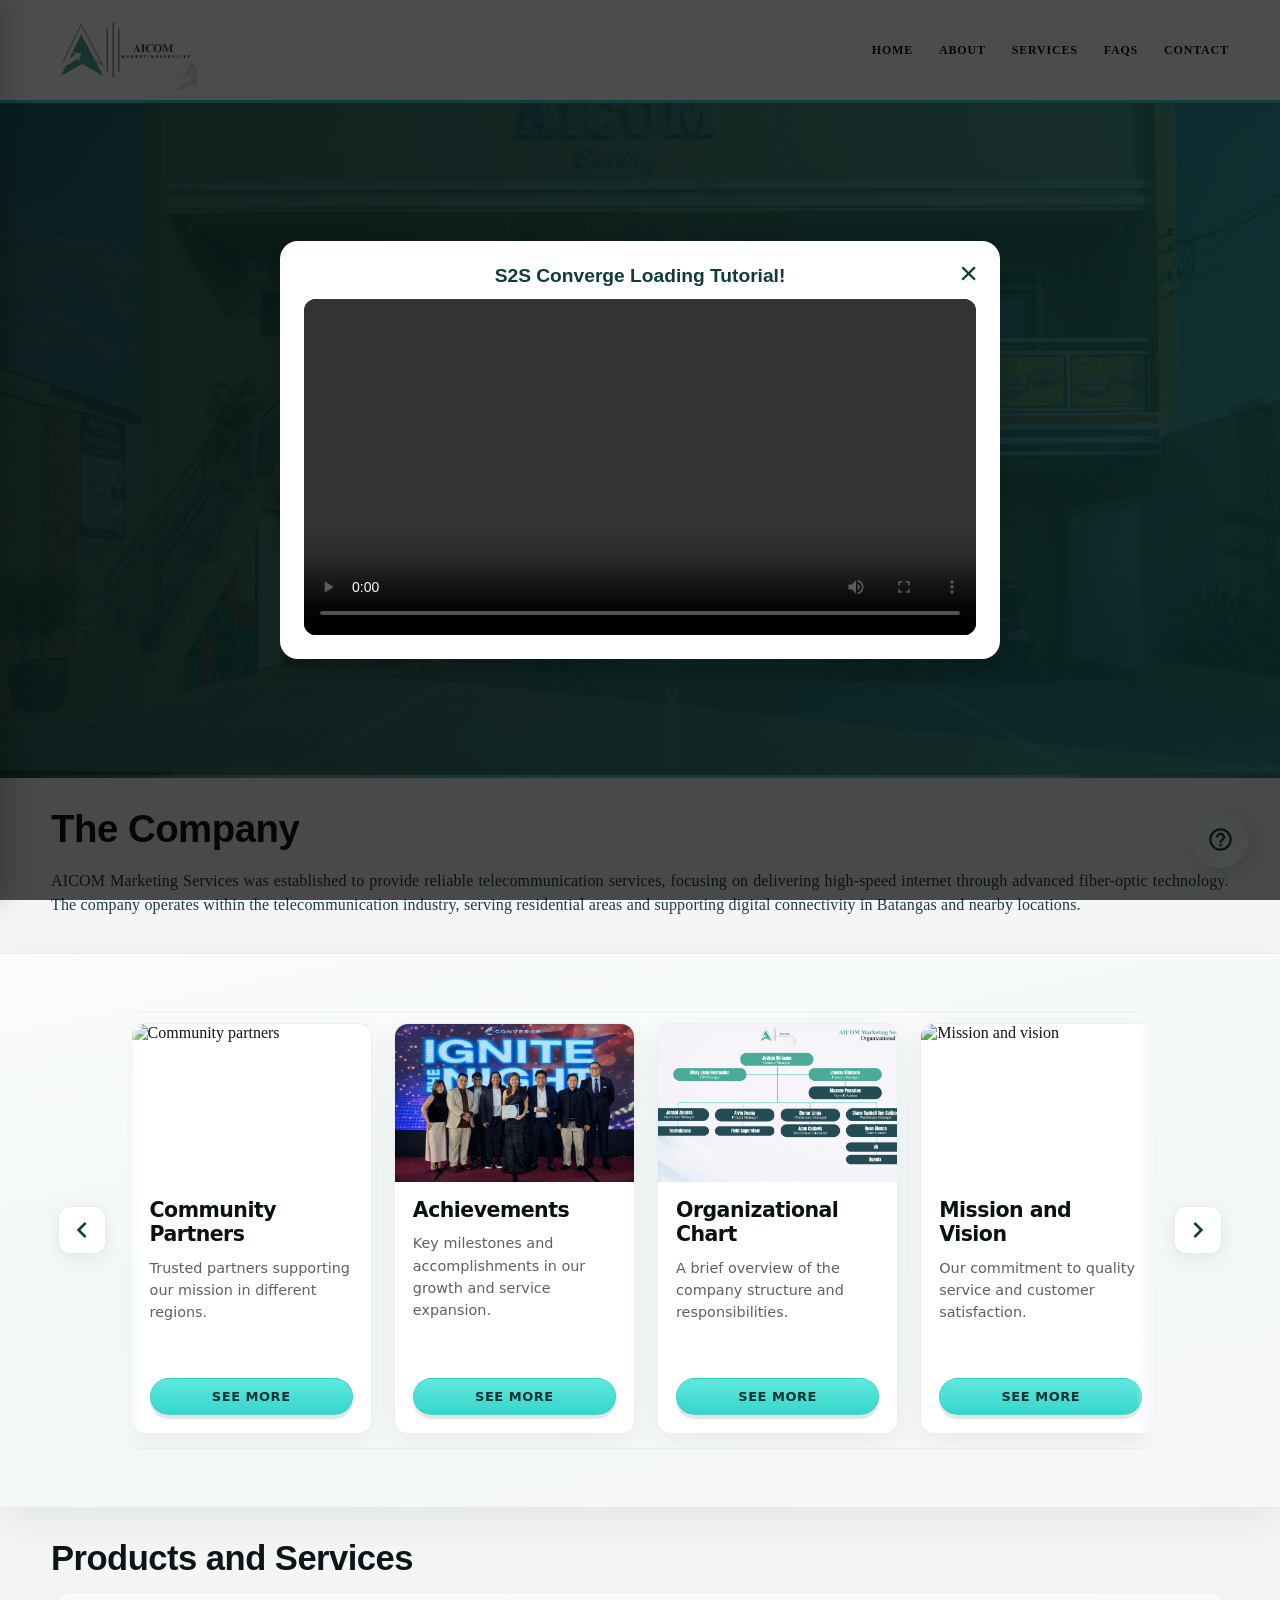
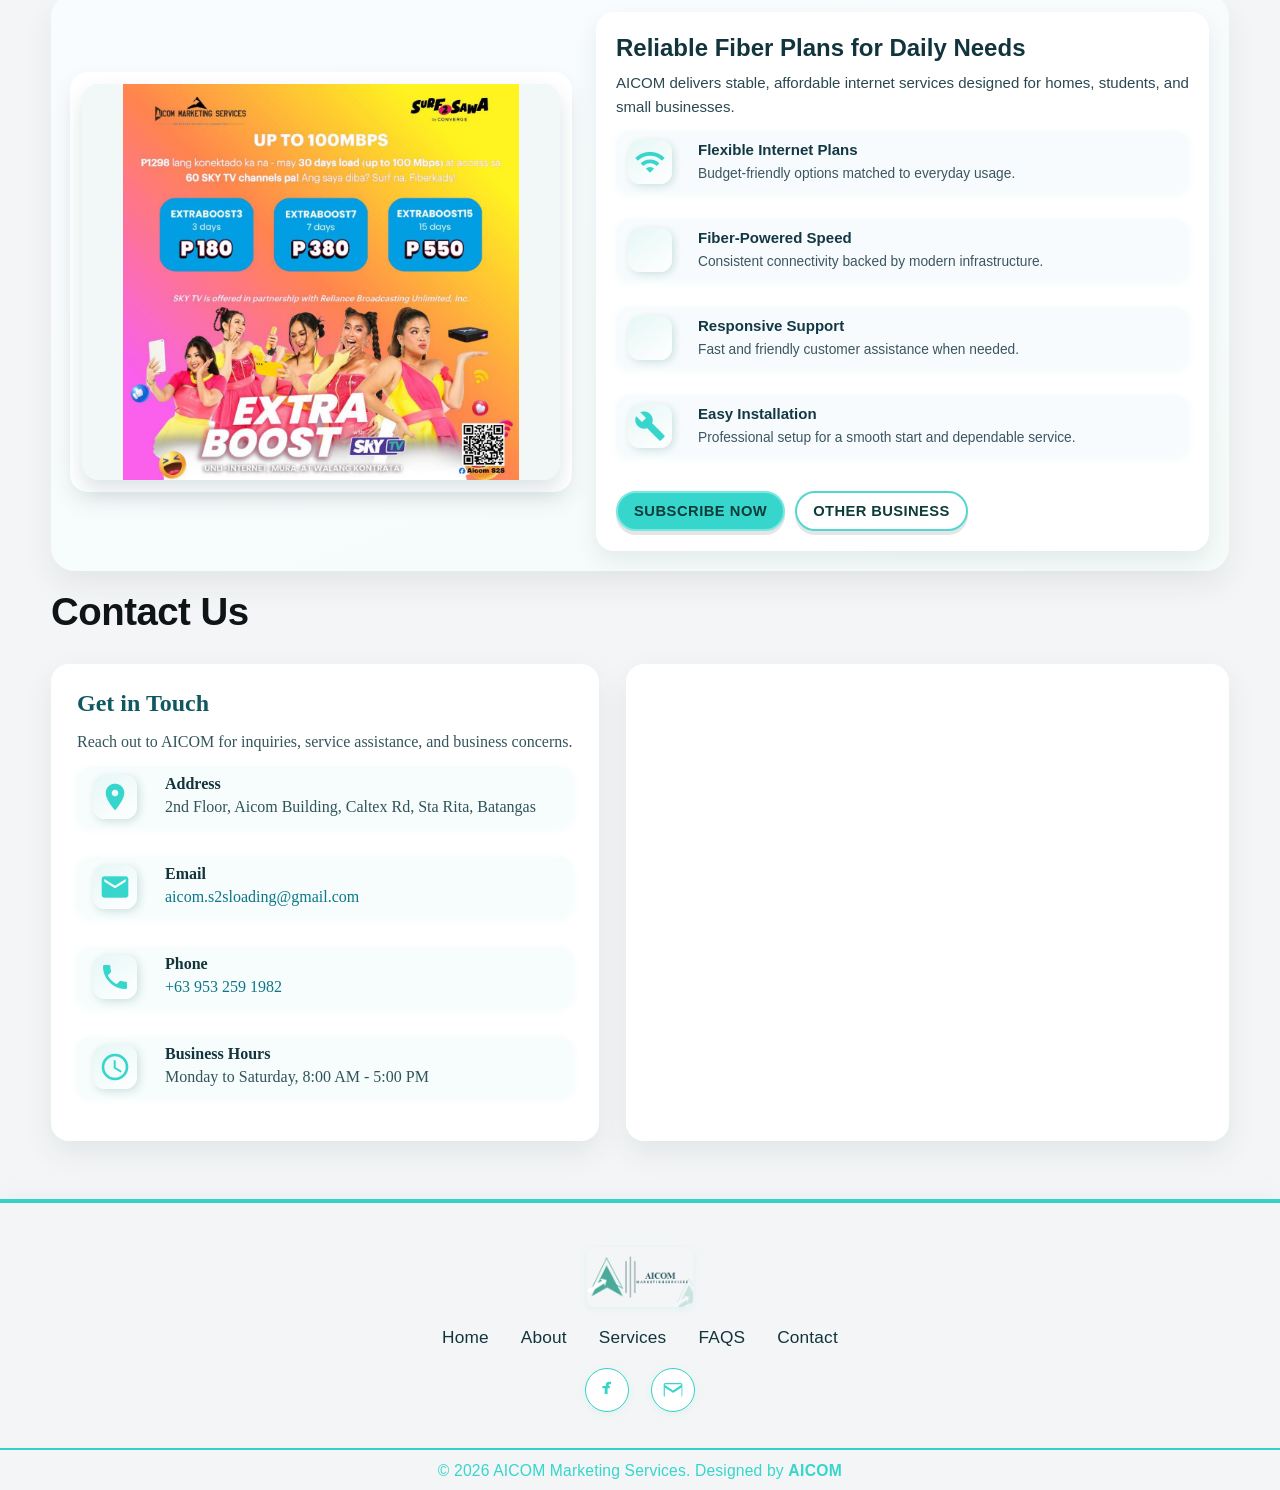
==== commit 945d8b15: "Enhance hero section with text shimmer, Ken Burns effect, and UI fixes" ====
--- a/index.html
+++ b/index.html
@@ -122,22 +122,19 @@
 
   <main>
     <section class="hero" id="home">
-      <div class="container hero-grid">
-        <div class="hero-copy animate-on-scroll">
-          <p class="hero-eyebrow">Fiber &amp; connectivity</p>
-          <h1>AICOM Marketing Services</h1>
-          <p class="hero-lead">
+      <div class="container hero-content">
+        <div class="hero-copy">
+          <p class="hero-eyebrow animate-on-scroll">Fiber &amp; connectivity</p>
+          <h1 class="animate-on-scroll animate-delay-1">AICOM Marketing Services</h1>
+          <p class="hero-lead animate-on-scroll animate-delay-2">
             Reliable telecommunication services and high-speed fiber internet for
             homes and businesses in Batangas and nearby areas—backed by a team
             focused on dependable service and clear communication.
           </p>
-          <div class="hero-cta" style="display: flex; gap: 16px; flex-wrap: wrap;">
+          <div class="hero-cta animate-on-scroll animate-delay-3" style="display: flex; gap: 16px; flex-wrap: wrap; justify-content: center;">
             <a href="#services" class="btn-primary">Explore our services</a>
             <a href="careers.html" class="btn-outline">Join Our Team</a>
           </div>
-        </div>
-        <div class="hero-image-wrap animate-on-scroll animate-delay-1">
-          <img src="assets/hero.jpg" alt="AICOM company building" />
         </div>
       </div>
     </section>
--- a/styles.css
+++ b/styles.css
@@ -898,7 +898,6 @@
 .hero {
   position: relative;
   overflow: hidden;
-  background: linear-gradient(145deg, #f8fafb 0%, #eef6f5 38%, #f3f5f7 100%);
   border-top: none;
   border-bottom: none;
 }
@@ -906,14 +905,17 @@
 .hero::before {
   content: "";
   position: absolute;
-  inset: -20% -10% auto auto;
-  width: min(62vw, 720px);
-  height: min(85vh, 600px);
-  background: radial-gradient(ellipse 80% 70% at 70% 25%,
-      rgba(54, 214, 204, 0.16) 0%,
-      rgba(54, 214, 204, 0.04) 45%,
-      transparent 72%);
-  pointer-events: none;
+  inset: -10%;
+  background: 
+    linear-gradient(90deg, rgba(25, 83, 79, 0.85) 0%, rgba(40, 163, 155, 0.75) 100%),
+    url('assets/hero.jpg') center/cover no-repeat;
+  z-index: 0;
+  animation: heroKenBurns 20s ease-in-out infinite alternate;
+}
+
+@keyframes heroKenBurns {
+  0% { transform: scale(1); }
+  100% { transform: scale(1.1); }
 }
 
 .hero::after {
@@ -925,37 +927,38 @@
   height: 3px;
   background: linear-gradient(90deg,
       transparent 0%,
-      rgba(54, 214, 204, 0.35) 20%,
+      rgba(255, 255, 255, 0.35) 20%,
       var(--brand) 50%,
-      rgba(54, 214, 204, 0.35) 80%,
+      rgba(255, 255, 255, 0.35) 80%,
       transparent 100%);
   opacity: 0.9;
 }
 
-.hero-grid {
+.hero-content {
   position: relative;
   z-index: 1;
-  min-height: clamp(380px, 52vh, 540px);
-  display: grid;
-  grid-template-columns: minmax(0, 1.08fr) minmax(0, 0.92fr);
-  gap: clamp(28px, 4.5vw, 64px);
-  align-items: center;
+  min-height: clamp(500px, 75vh, 800px);
+  display: flex;
+  flex-direction: column;
+  justify-content: center;
+  align-items: center;
+  text-align: center;
   padding-block: clamp(44px, 6.5vw, 80px);
 }
 
 .hero-copy {
-  padding: 0 clamp(4px, 1.5vw, 16px) 0 0;
-  max-width: 580px;
+  padding: 0;
+  max-width: 720px;
 }
 
 .hero-eyebrow {
   margin: 0 0 14px;
   font-family: "Segoe UI", system-ui, -apple-system, sans-serif;
-  font-size: 0.72rem;
+  font-size: 0.8rem;
   font-weight: 700;
   letter-spacing: 0.16em;
   text-transform: uppercase;
-  color: #0a6b64;
+  color: #aeeaf5;
 }
 
 .hero-copy h1 {
@@ -963,19 +966,32 @@
   font-weight: 800;
   margin: 0 0 22px;
   font-size: clamp(2.2rem, 4.6vw, 3.4rem);
-  line-height: 1.06;
+  line-height: 1.1;
   letter-spacing: -0.035em;
-  color: #070d0c;
+  padding-bottom: 0.15em;
+  color: #ffffff;
+  background: linear-gradient(to right, #ffffff 20%, #36d6cc 40%, #36d6cc 60%, #ffffff 80%);
+  background-size: 200% auto;
+  -webkit-background-clip: text;
+  background-clip: text;
+  -webkit-text-fill-color: transparent;
+  animation: textShine 4s linear infinite;
+}
+
+@keyframes textShine {
+  to {
+    background-position: 200% center;
+  }
 }
 
 .hero-lead {
-  margin: 0 0 34px;
+  margin: 0 auto 34px;
   max-width: 36em;
   font-family: "Segoe UI", system-ui, -apple-system, sans-serif;
   font-size: clamp(1rem, 1.25vw, 1.125rem);
   line-height: 1.68;
   font-weight: 400;
-  color: rgba(15, 20, 23, 0.7);
+  color: rgba(255, 255, 255, 0.9);
 }
 
 .btn-primary {
@@ -1000,48 +1016,11 @@
   background: #57e2d9;
 }
 
-.hero-image-wrap {
-  position: relative;
-  padding: 18px 0 18px 30px;
-  overflow: hidden;
-  animation: heroFloat 4.5s ease-in-out infinite;
-}
-
-.hero-image-wrap::before {
-  display: none;
-}
-
-.hero-image-wrap::after {
-  content: "";
-  position: absolute;
-  inset: 22px 4px 22px 34px;
-  background: linear-gradient(110deg,
-      rgba(255, 255, 255, 0) 30%,
-      rgba(255, 255, 255, 0.32) 50%,
-      rgba(255, 255, 255, 0) 70%);
-  transform: translateX(-140%);
-  pointer-events: none;
-  animation: heroShine 3.8s ease-in-out 1.1s infinite;
-}
-
-.hero-image-wrap img {
-  height: 100%;
-  max-height: 330px;
-  object-fit: cover;
-  object-position: center;
-  border: 4px solid var(--brand);
-  box-shadow: 0 6px 12px rgba(0, 0, 0, 0.16);
-  transform-origin: center;
-  animation: heroReveal 0.9s ease-out both;
-  filter: saturate(1.03) contrast(1.03);
-  transition: transform 0.35s ease, box-shadow 0.35s ease, filter 0.35s ease;
-}
-
-.hero-image-wrap img:hover {
-  transform: scale(1.04);
-  box-shadow: 0 16px 24px rgba(0, 0, 0, 0.28), 0 0 0 4px rgba(54, 214, 204, 0.25);
-  filter: saturate(1.12) contrast(1.08);
-}
+.hero-cta .btn-primary,
+.hero-cta .btn-outline {
+  border-radius: 0;
+}
+
 
 .company {
   padding: 28px 0 18px;
@@ -2274,6 +2253,14 @@
   transform: translateY(0);
 }
 
-.animate-delay-1 { transition-delay: 0.15s; }
-.animate-delay-2 { transition-delay: 0.3s; }
-.animate-delay-3 { transition-delay: 0.45s; }+.animate-delay-1 {
+  transition-delay: 0.15s;
+}
+
+.animate-delay-2 {
+  transition-delay: 0.3s;
+}
+
+.animate-delay-3 {
+  transition-delay: 0.45s;
+}
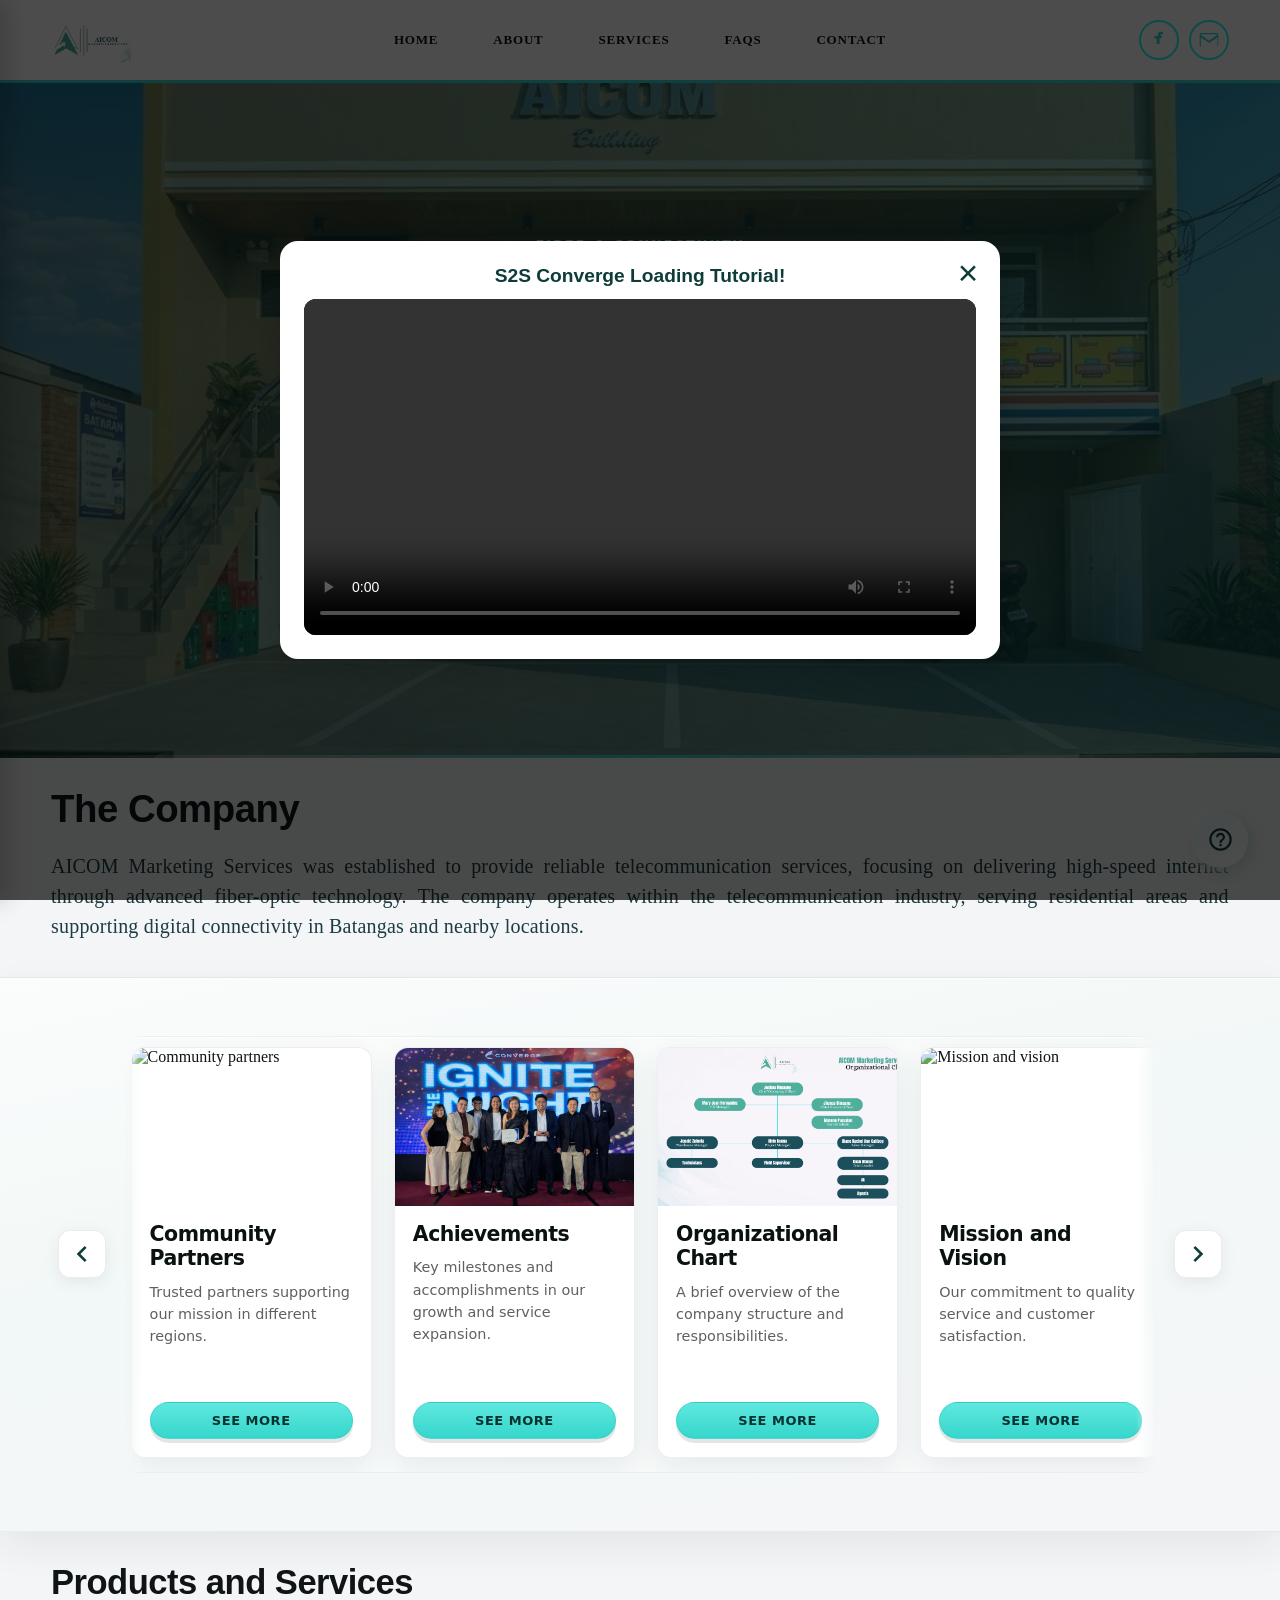
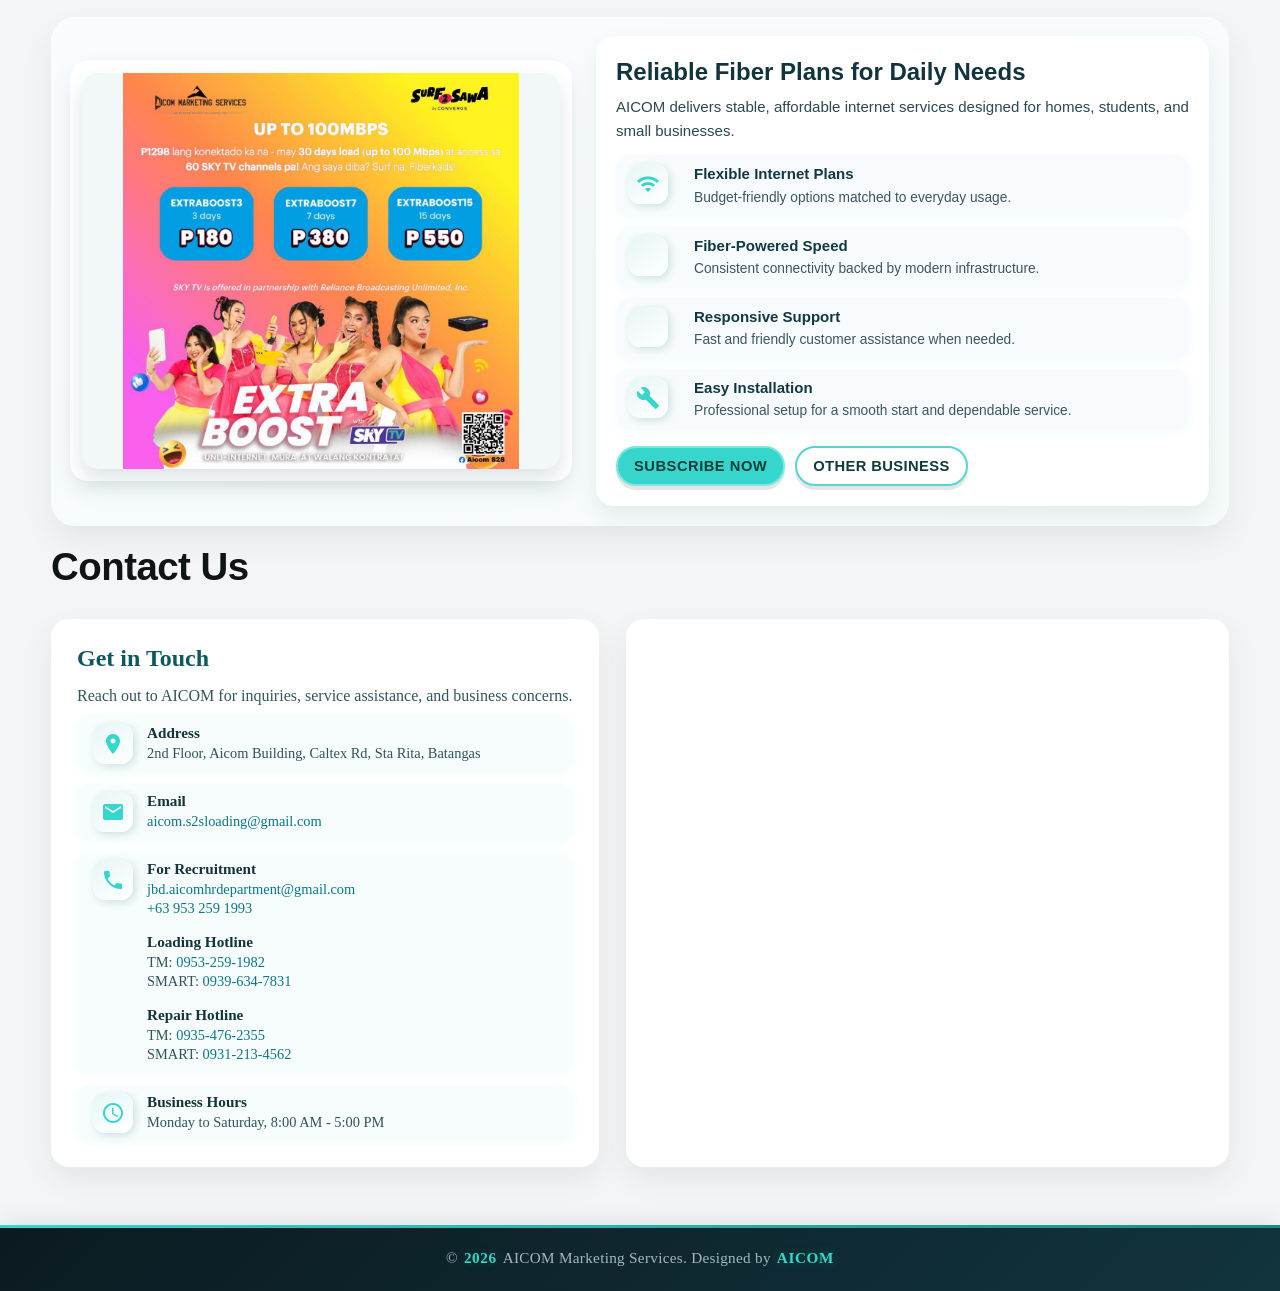
==== commit 97c03381: "Enhance UI/UX and mobile responsiveness" ====
--- a/index.html
+++ b/index.html
@@ -89,19 +89,44 @@
       <a href="#home" class="logo" aria-label="AICOM Home">
         <img src="assets/NEW AICOM PROFILE.jpg" alt="AICOM Logo" class="logo-image" />
       </a>
-      <button class="menu-toggle" id="menuToggle" aria-label="Open menu" aria-expanded="false"
-        aria-controls="mobileSidebar">
-        <span></span>
-        <span></span>
-        <span></span>
-      </button>
-      <nav class="main-nav">
-        <a href="#home">Home</a>
-        <a href="#about">About</a>
-        <a href="#services">Services</a>
-        <a href="faq.html">FAQS</a>
-        <a href="#contact">Contact</a>
-      </nav>
+      <div class="header-actions">
+        <nav class="main-nav">
+          <a href="#home">Home</a>
+          <a href="#about">About</a>
+          <a href="#services">Services</a>
+          <a href="faq.html">FAQS</a>
+          <a href="#contact">Contact</a>
+        </nav>
+        <div class="header-social">
+          <div class="fb-dropdown-wrapper">
+            <button class="header-social-icon fb-dropdown-btn" aria-label="Facebook">
+              <svg viewBox="0 0 24 24" fill="none">
+                <path d="M15.5 8.5h-2V7.5c0-.4.3-.5.5-.5h1.5V5h-2c-1.7 0-2.5 1.3-2.5 2.5V8.5H8v2h2v5h2.5v-5h1.7l.3-2z"
+                  fill="#36d6cc" />
+              </svg>
+            </button>
+            <div class="fb-dropdown-menu">
+              <a href="https://www.facebook.com/AicomS2SConvergePH" target="_blank">AICOM S2S</a>
+              <a href="https://www.facebook.com/AicomS2SConvergePHNCR" target="_blank">AICOM NCR</a>
+              <a href="https://www.facebook.com/AicomS2SConvergePHCavite" target="_blank">AICOM CAVITE</a>
+            </div>
+          </div>
+          <a href="https://mail.google.com/mail/?view=cm&fs=1&to=aicom.s2sloading@gmail.com" class="header-social-icon"
+            aria-label="Gmail" target="_blank" rel="noopener">
+            <svg viewBox="0 0 24 24" fill="none">
+              <path
+                d="M4 7.5v9A1.5 1.5 0 0 0 5.5 18h13A1.5 1.5 0 0 0 20 16.5v-9A1.5 1.5 0 0 0 18.5 6h-13A1.5 1.5 0 0 0 4 7.5zm1.5-.5h13a.5.5 0 0 1 .5.5v.2l-7 4.7-7-4.7V7.5a.5.5 0 0 1 .5-.5zm13 11h-13a.5.5 0 0 1-.5-.5v-7.7l6.6 4.4a1 1 0 0 0 1.1 0l6.6-4.4v7.7a.5.5 0 0 1-.5.5z"
+                fill="#36d6cc" />
+            </svg>
+          </a>
+        </div>
+        <button class="menu-toggle" id="menuToggle" aria-label="Open menu" aria-expanded="false"
+          aria-controls="mobileSidebar">
+          <span></span>
+          <span></span>
+          <span></span>
+        </button>
+      </div>
     </div>
   </header>
 
@@ -127,11 +152,13 @@
           <p class="hero-eyebrow animate-on-scroll">Fiber &amp; connectivity</p>
           <h1 class="animate-on-scroll animate-delay-1">AICOM Marketing Services</h1>
           <p class="hero-lead animate-on-scroll animate-delay-2">
-            Reliable telecommunication services and high-speed fiber internet for
-            homes and businesses in Batangas and nearby areas—backed by a team
-            focused on dependable service and clear communication.
+            Powering connections nationwide.
+            As an authorized distributor of Surf2Sawa Prepaid Internet by Converge,
+            we bring fast, reliable, and affordable connectivity
+            to Filipino homes—backed by trusted telecommunication marketing expertise.
           </p>
-          <div class="hero-cta animate-on-scroll animate-delay-3" style="display: flex; gap: 16px; flex-wrap: wrap; justify-content: center;">
+          <div class="hero-cta animate-on-scroll animate-delay-3"
+            style="display: flex; gap: 16px; flex-wrap: wrap; justify-content: center;">
             <a href="#services" class="btn-primary">Explore our services</a>
             <a href="careers.html" class="btn-outline">Join Our Team</a>
           </div>
@@ -310,9 +337,18 @@
               </li>
               <li>
                 <span class="material-icons contact-icon" aria-hidden="true">call</span>
-                <div>
-                  <strong>Phone</strong>
-                  <p><a href="tel:+630000000000">+63 953 259 1982</a></p>
+                <div class="contact-phones">
+                  <strong>For Recruitment</strong>
+                  <p><a href="">jbd.aicomhrdepartment@gmail.com</a></p>
+                  <p><a href="tel:+639532591993">+63 953 259 1993</a></p>
+
+                  <strong style="margin-top: 14px;">Loading Hotline</strong>
+                  <p>TM: <a href="tel:09532591982">0953-259-1982</a><br>
+                    SMART: <a href="tel:09396347831">0939-634-7831</a></p>
+
+                  <strong style="margin-top: 14px;">Repair Hotline</strong>
+                  <p>TM: <a href="tel:09354762355">0935-476-2355</a><br>
+                    SMART: <a href="tel:09312134562">0931-213-4562</a></p>
                 </div>
               </li>
               <li>
@@ -336,39 +372,9 @@
 
   </main>
   <footer class="site-footer">
-    <div class="footer-main">
-      <div class="footer-logo-wrap">
-        <img src="assets\LOGO-NOBG.png" alt="AICOM Logo" class="footer-logo" />
-      </div>
-      <nav class="footer-nav">
-        <a href="#home">Home</a>
-        <a href="#about">About</a>
-        <a href="#services">Services</a>
-        <a href="faq.html">FAQS</a>
-        <a href="#contact">Contact</a>
-      </nav>
-      <div class="footer-social">
-        <a href="https://www.facebook.com/AicomS2SConvergePH" class="footer-social-icon" target="_blank"
-          aria-label="Facebook">
-          <svg width="28" height="28" viewBox="0 0 24 24" fill="none">
-            <circle cx="12" cy="12" r="12" fill="#fff" />
-            <path d="M15.5 8.5h-2V7.5c0-.4.3-.5.5-.5h1.5V5h-2c-1.7 0-2.5 1.3-2.5 2.5V8.5H8v2h2v5h2.5v-5h1.7l.3-2z"
-              fill="#36d6cc" />
-          </svg>
-        </a>
-        <a href="https://mail.google.com/mail/?view=cm&fs=1&to=aicom.s2sloading@gmail.com" class="footer-social-icon"
-          aria-label="Gmail" target="_blank" rel="noopener">
-          <svg width="28" height="28" viewBox="0 0 24 24" fill="none">
-            <circle cx="12" cy="12" r="12" fill="#fff" />
-            <path
-              d="M4 7.5v9A1.5 1.5 0 0 0 5.5 18h13A1.5 1.5 0 0 0 20 16.5v-9A1.5 1.5 0 0 0 18.5 6h-13A1.5 1.5 0 0 0 4 7.5zm1.5-.5h13a.5.5 0 0 1 .5.5v.2l-7 4.7-7-4.7V7.5a.5.5 0 0 1 .5-.5zm13 11h-13a.5.5 0 0 1-.5-.5v-7.7l6.6 4.4a1 1 0 0 0 1.1 0l6.6-4.4v7.7a.5.5 0 0 1-.5.5z"
-              fill="#36d6cc" />
-          </svg>
-        </a>
-      </div>
-    </div>
+
     <div class="footer-copyright">
-      &copy; 2026 AICOM Marketing Services. Designed by <span
+      &copy; <span id="current-year"></span> AICOM Marketing Services. Designed by <span
         style="font-weight:600;letter-spacing:0.02em;">AICOM</span>
     </div>
   </footer>
@@ -514,6 +520,9 @@
     });
 
   </script>
+  <script>
+    document.getElementById("current-year").textContent = new Date().getFullYear();
+  </script>
 </body>
 
 </html>
--- a/styles.css
+++ b/styles.css
@@ -4,9 +4,9 @@
   color: #36d6cc;
   border-radius: 12px;
   box-shadow: 2px 2px 8px #c8e0de, -2px -2px 8px #ffffff;
-  font-size: 2rem !important;
-  width: 44px;
-  height: 44px;
+  font-size: 1.5rem !important;
+  width: 40px;
+  height: 40px;
   display: flex;
   align-items: center;
   justify-content: center;
@@ -15,12 +15,10 @@
   flex-shrink: 0;
 }
 
-
-
 .contact-list li {
   display: flex;
   align-items: center;
-  margin-bottom: 18px;
+  margin-bottom: 0;
   background: #f7fcfc;
   border-radius: 14px;
   box-shadow: 0 2px 8px rgba(54, 214, 204, 0.07);
@@ -33,9 +31,9 @@
   color: #36d6cc;
   border-radius: 12px;
   box-shadow: 2px 2px 8px #c8e0de, -2px -2px 8px #ffffff;
-  font-size: 2rem !important;
-  width: 44px;
-  height: 44px;
+  font-size: 1.5rem !important;
+  width: 40px;
+  height: 40px;
   display: flex;
   align-items: center;
   justify-content: center;
@@ -47,7 +45,7 @@
 .service-list li {
   display: flex;
   align-items: center;
-  margin-bottom: 18px;
+  margin-bottom: 0;
   background: #f7fcfc;
   border-radius: 14px;
   box-shadow: 0 2px 8px rgba(54, 214, 204, 0.07);
@@ -756,6 +754,7 @@
   align-items: center;
   justify-content: space-between;
   padding: 10px 0;
+  position: relative;
 }
 
 .logo {
@@ -766,8 +765,8 @@
 }
 
 .logo-image {
-  width: 150px;
-  height: 80px;
+  width: 80px;
+  height: 60px;
   object-fit: contain;
 }
 
@@ -874,16 +873,19 @@
 }
 
 .main-nav {
+  position: absolute;
+  left: 50%;
+  transform: translateX(-50%);
   display: flex;
   flex-wrap: wrap;
-  justify-content: flex-end;
-  gap: 26px;
+  justify-content: center;
+  gap: 55px;
 }
 
 .main-nav a {
   text-decoration: none;
   text-transform: uppercase;
-  font-size: 12px;
+  font-size: 13px;
   letter-spacing: 0.8px;
   color: var(--ink);
   font-weight: 700;
@@ -893,6 +895,85 @@
 .main-nav a:hover {
   color: var(--brand-dark);
   transform: translateY(-2px);
+}
+
+.header-actions {
+  display: flex;
+  align-items: center;
+  gap: 20px;
+}
+
+.header-social {
+  display: flex;
+  gap: 10px;
+}
+
+.header-social-icon {
+  display: flex;
+  align-items: center;
+  justify-content: center;
+  width: 40px;
+  height: 40px;
+  border-radius: 50%;
+  border: 2px solid #21fdef;
+  background: transparent;
+  transition: transform 0.2s, background 0.2s;
+}
+
+.header-social-icon:hover {
+  transform: translateY(-2px);
+  background: #e9fbf9;
+}
+
+.header-social-icon svg {
+  width: 28px;
+  height: 28px;
+  display: block;
+}
+
+.fb-dropdown-wrapper {
+  position: relative;
+  display: inline-block;
+}
+
+.fb-dropdown-btn {
+  cursor: pointer;
+  padding: 0;
+}
+
+.fb-dropdown-menu {
+  display: none;
+  position: absolute;
+  top: 120%;
+  right: -10px;
+  background: var(--white);
+  box-shadow: 0 8px 24px rgba(8, 65, 74, 0.15);
+  border-radius: 12px;
+  min-width: 160px;
+  padding: 8px 0;
+  z-index: 2000;
+  flex-direction: column;
+}
+
+.fb-dropdown-wrapper:focus-within .fb-dropdown-menu {
+  display: flex;
+  animation: fadeIn 0.25s ease;
+}
+
+.fb-dropdown-menu a {
+  padding: 12px 18px;
+  color: var(--ink);
+  text-decoration: none;
+  font-size: 0.9rem;
+  font-weight: 700;
+  transition: background 0.2s, color 0.2s;
+  text-transform: uppercase;
+  letter-spacing: 0.5px;
+}
+
+.fb-dropdown-menu a:hover, .fb-dropdown-menu a:focus {
+  background: #e9fbf9;
+  color: var(--brand-dark);
 }
 
 .hero {
@@ -906,16 +987,21 @@
   content: "";
   position: absolute;
   inset: -10%;
-  background: 
-    linear-gradient(90deg, rgba(25, 83, 79, 0.85) 0%, rgba(40, 163, 155, 0.75) 100%),
+  background:
+    linear-gradient(90deg, rgba(25, 83, 79, 0.55) 0%, rgba(40, 163, 155, 0.45) 100%),
     url('assets/hero.jpg') center/cover no-repeat;
   z-index: 0;
   animation: heroKenBurns 20s ease-in-out infinite alternate;
 }
 
 @keyframes heroKenBurns {
-  0% { transform: scale(1); }
-  100% { transform: scale(1.1); }
+  0% {
+    transform: scale(1);
+  }
+
+  100% {
+    transform: scale(1.1);
+  }
 }
 
 .hero::after {
@@ -1042,7 +1128,7 @@
 
 .section-copy {
 
-  font-size: 1rem;
+  font-size: 20px;
   text-align: justify;
   line-height: 1.5;
 
@@ -1555,7 +1641,7 @@
   padding: 0;
   list-style: none;
   display: grid;
-  gap: 8px;
+  gap: 10px;
 }
 
 .service-list li {
@@ -1775,9 +1861,9 @@
 }
 
 .contact-card p {
-  margin: 0 0 12px;
+  margin: 0 0 8px;
   color: #33565c;
-  line-height: 1.6;
+  line-height: 1.5;
 }
 
 .contact-list {
@@ -1791,34 +1877,37 @@
 
 .contact-list li {
   display: grid;
-  grid-template-columns: 34px 1fr;
-  gap: 10px;
+  grid-template-columns: 36px 1fr;
+  gap: 20px;
   align-items: start;
 }
 
 .contact-icon {
   display: inline-flex;
-  width: 34px;
-  height: 34px;
+  width: 36px;
+  height: 36px;
+  flex-shrink: 0;
   border-radius: 50%;
   align-items: center;
   justify-content: center;
-  font-size: 1rem;
+  font-size: 1.2rem;
   background: #e9f9f7;
 }
 
 .contact-list strong {
   display: block;
-  margin-left: 30px;
+  margin-left: 0;
   margin-bottom: 2px;
   color: #12343a;
+  font-size: 0.95rem;
 }
 
 .contact-list p {
   margin: 0;
-  margin-left: 30px;
+  margin-left: 0;
   color: #2f5459;
-  line-height: 1.45;
+  line-height: 1.35;
+  font-size: 0.9rem;
 }
 
 .contact-list a {
@@ -1849,6 +1938,14 @@
   .info-card {
     flex-basis: calc((100% - clamp(12px, 2vw, 18px)) / 2);
   }
+  
+  .main-nav {
+    gap: 25px;
+  }
+  
+  .main-nav a {
+    font-size: 12px;
+  }
 }
 
 @media (max-width: 820px) {
@@ -2018,6 +2115,26 @@
 }
 
 @media (max-width: 600px) {
+  .hero-cta {
+    flex-wrap: nowrap !important;
+    gap: 8px !important;
+    display: flex;
+  }
+
+  .hero-cta .btn-primary,
+  .hero-cta .btn-outline {
+    width: auto !important;
+    flex: 1;
+    padding: 10px 4px !important;
+    font-size: 0.72rem !important;
+    white-space: normal !important;
+    line-height: 1.3;
+    text-align: center;
+    min-width: 0;
+    display: flex;
+    align-items: center;
+    justify-content: center;
+  }
   .nav-wrap {
     padding: 6px 0;
   }
@@ -2079,14 +2196,14 @@
   }
 
   .contact-list li {
-    grid-template-columns: 30px 1fr;
-    gap: 8px;
+    grid-template-columns: 36px 1fr;
+    gap: 10px;
   }
 
   .contact-icon {
-    width: 30px;
-    height: 30px;
-    font-size: 0.9rem;
+    width: 36px;
+    height: 36px;
+    font-size: 1.2rem;
   }
 
   .contact-map-wrap,
--- a/footer.css
+++ b/footer.css
@@ -12,12 +12,41 @@
 /* Modern Footer Redesign */
 .site-footer {
   width: 100%;
-  background: var(--paper);
-  border-top: #35d1c7 solid 4px;
-  color: #11343d;
-  font-family: "Segoe UI", Arial, sans-serif;
+  position: relative;
+  background: linear-gradient(135deg, #0b1a20 0%, #11343d 100%);
+  color: #ffffff;
+  font-family: "Inter", "Segoe UI", Arial, sans-serif;
   margin-top: 48px;
-  box-shadow: 0 6px 32px 0 rgba(0, 0, 0, 0.06), 0 0.5px 0 #36d6cc;
+  box-shadow: 0 -4px 24px rgba(0, 0, 0, 0.08);
+}
+
+.site-footer::before {
+  content: "";
+  position: absolute;
+  top: 0;
+  left: 0;
+  right: 0;
+  height: 3px;
+  background: linear-gradient(90deg, #36d6cc, #1f8a84, #36d6cc);
+  background-size: 200% auto;
+  animation: gradientShine 4s linear infinite;
+}
+
+@keyframes gradientShine {
+  0% {
+    background-position: 0% 50%;
+  }
+
+  100% {
+    background-position: 200% 50%;
+  }
+}
+
+.site-footer .footer-nav a {
+  font-family: "Times New Roman", Times, serif;
+  text-transform: uppercase;
+  font-weight: bold;
+  font-size: 13px;
 }
 
 .footer-main {
@@ -30,34 +59,7 @@
   background: transparent;
 }
 
-.footer-social {
-  display: flex;
-  gap: 22px;
-  margin-bottom: 18px;
-}
-
-.footer-social-icon {
-  display: flex;
-  align-items: center;
-  justify-content: center;
-  width: 44px;
-  height: 44px;
-  border: #35d1c7 1px solid;
-  border-radius: 50%;
-  background: #fff;
-  box-shadow: 0 2px 8px rgba(54, 214, 204, 0.10);
-  transition: background 0.2s, transform 0.2s;
-  text-decoration: none;
-}
-
-.footer-social-icon:hover {
-  background: #e9fbf9;
-  transform: translateY(-3px) scale(1.08);
-}
-
-.footer-social-icon svg {
-  display: block;
-}
+
 
 .footer-nav {
   display: flex;
@@ -96,14 +98,27 @@
 }
 
 .footer-copyright {
+  font-family: "Times New Roman", Times, serif;
   text-align: center;
-  font-size: 0.98rem;
+  font-size: 0.95rem;
+  color: #a3bac2;
+  padding: 24px 20px;
+  width: 100%;
+  letter-spacing: 0.02em;
+  font-weight: 400;
+  display: flex;
+  justify-content: center;
+  align-items: center;
+  flex-wrap: wrap;
+  gap: 6px;
+}
+
+.footer-copyright span {
   color: #36d6cc;
-  padding: 12px 0 10px 0;
-  background: var(--paper);
-  border-top: 2px solid #35d1c7;
-  width: 100%;
-  letter-spacing: 0.01em;
+  font-weight: 700 !important;
+  letter-spacing: 0.04em !important;
+  text-transform: uppercase;
+  text-shadow: 0 0 12px rgba(54, 214, 204, 0.25);
 }
 
 @media (max-width: 600px) {
@@ -157,8 +172,8 @@
 
   .footer-copyright {
     width: 100%;
-    padding: 10px 12px;
-    font-size: 0.9rem;
+    padding: 18px 16px;
+    font-size: 0.88rem;
   }
 }
 
@@ -186,4 +201,4 @@
     align-items: center;
     justify-content: center;
   }
-}
+}
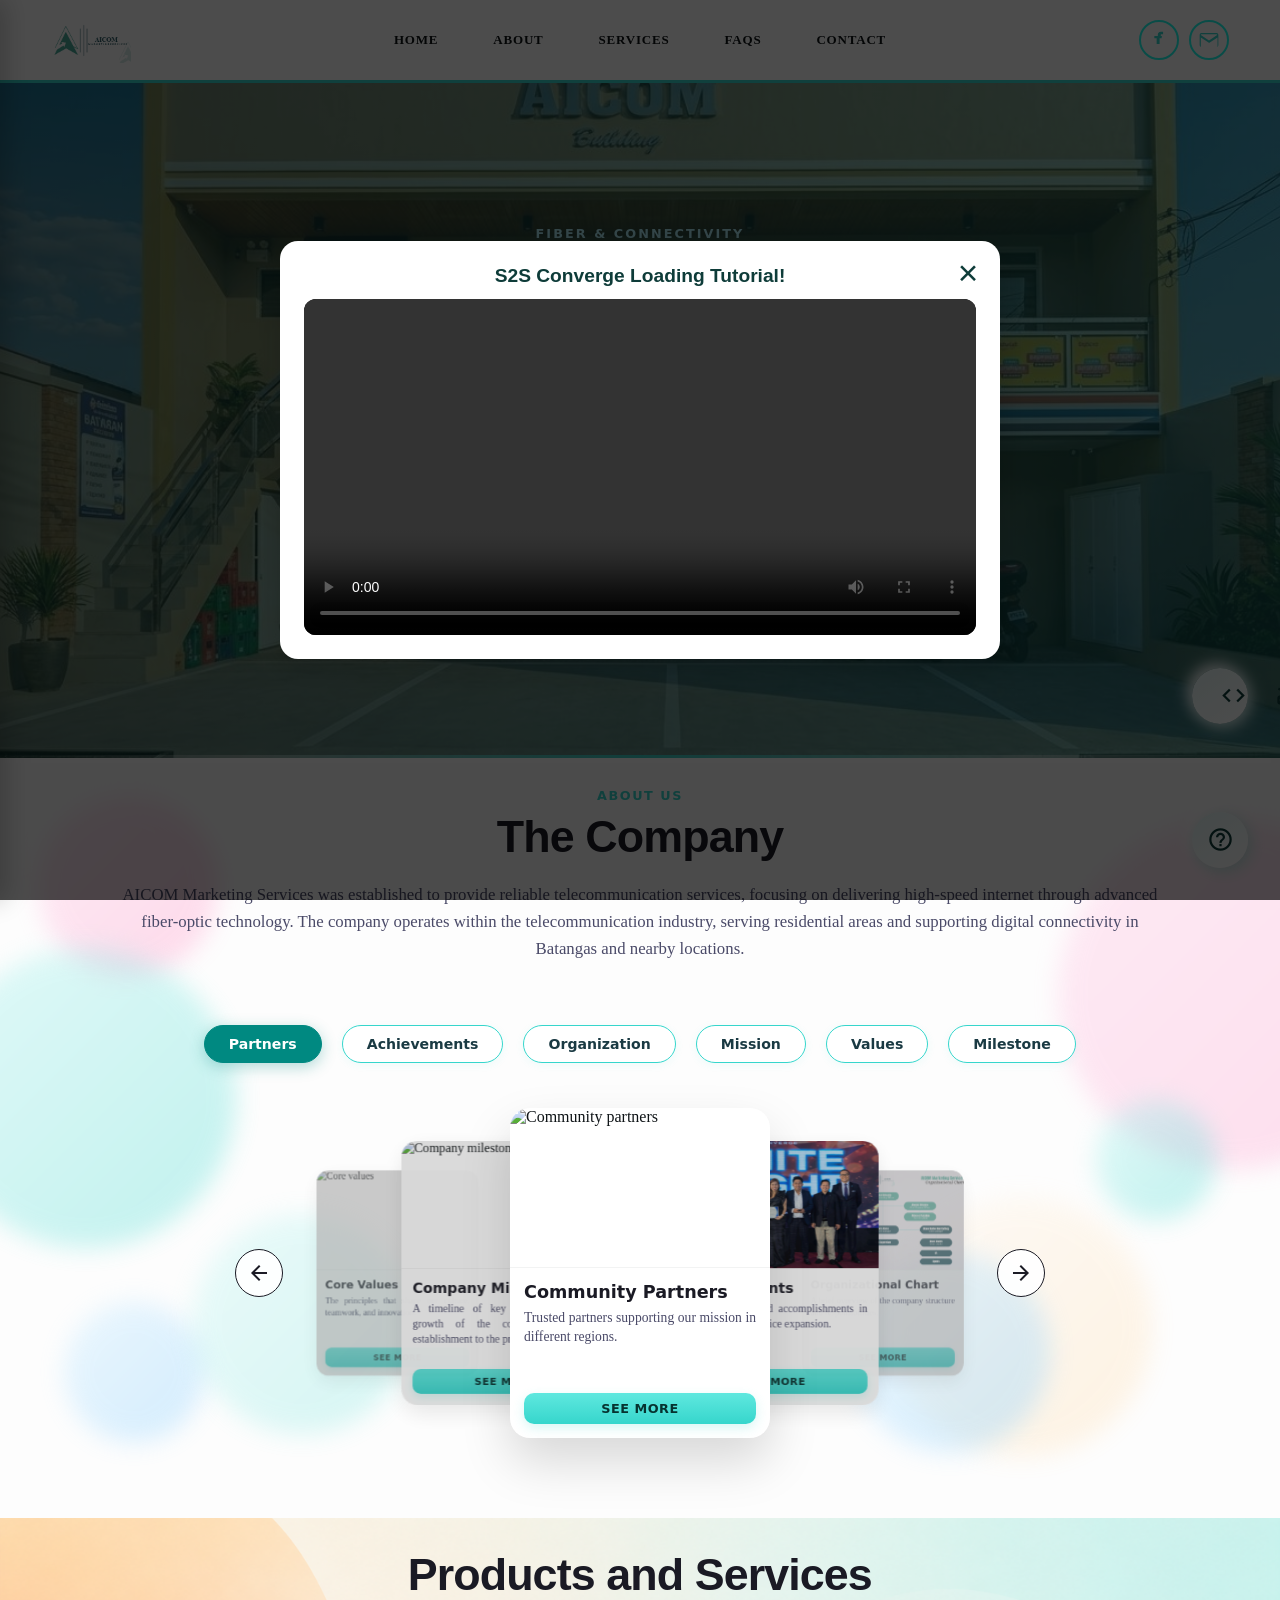
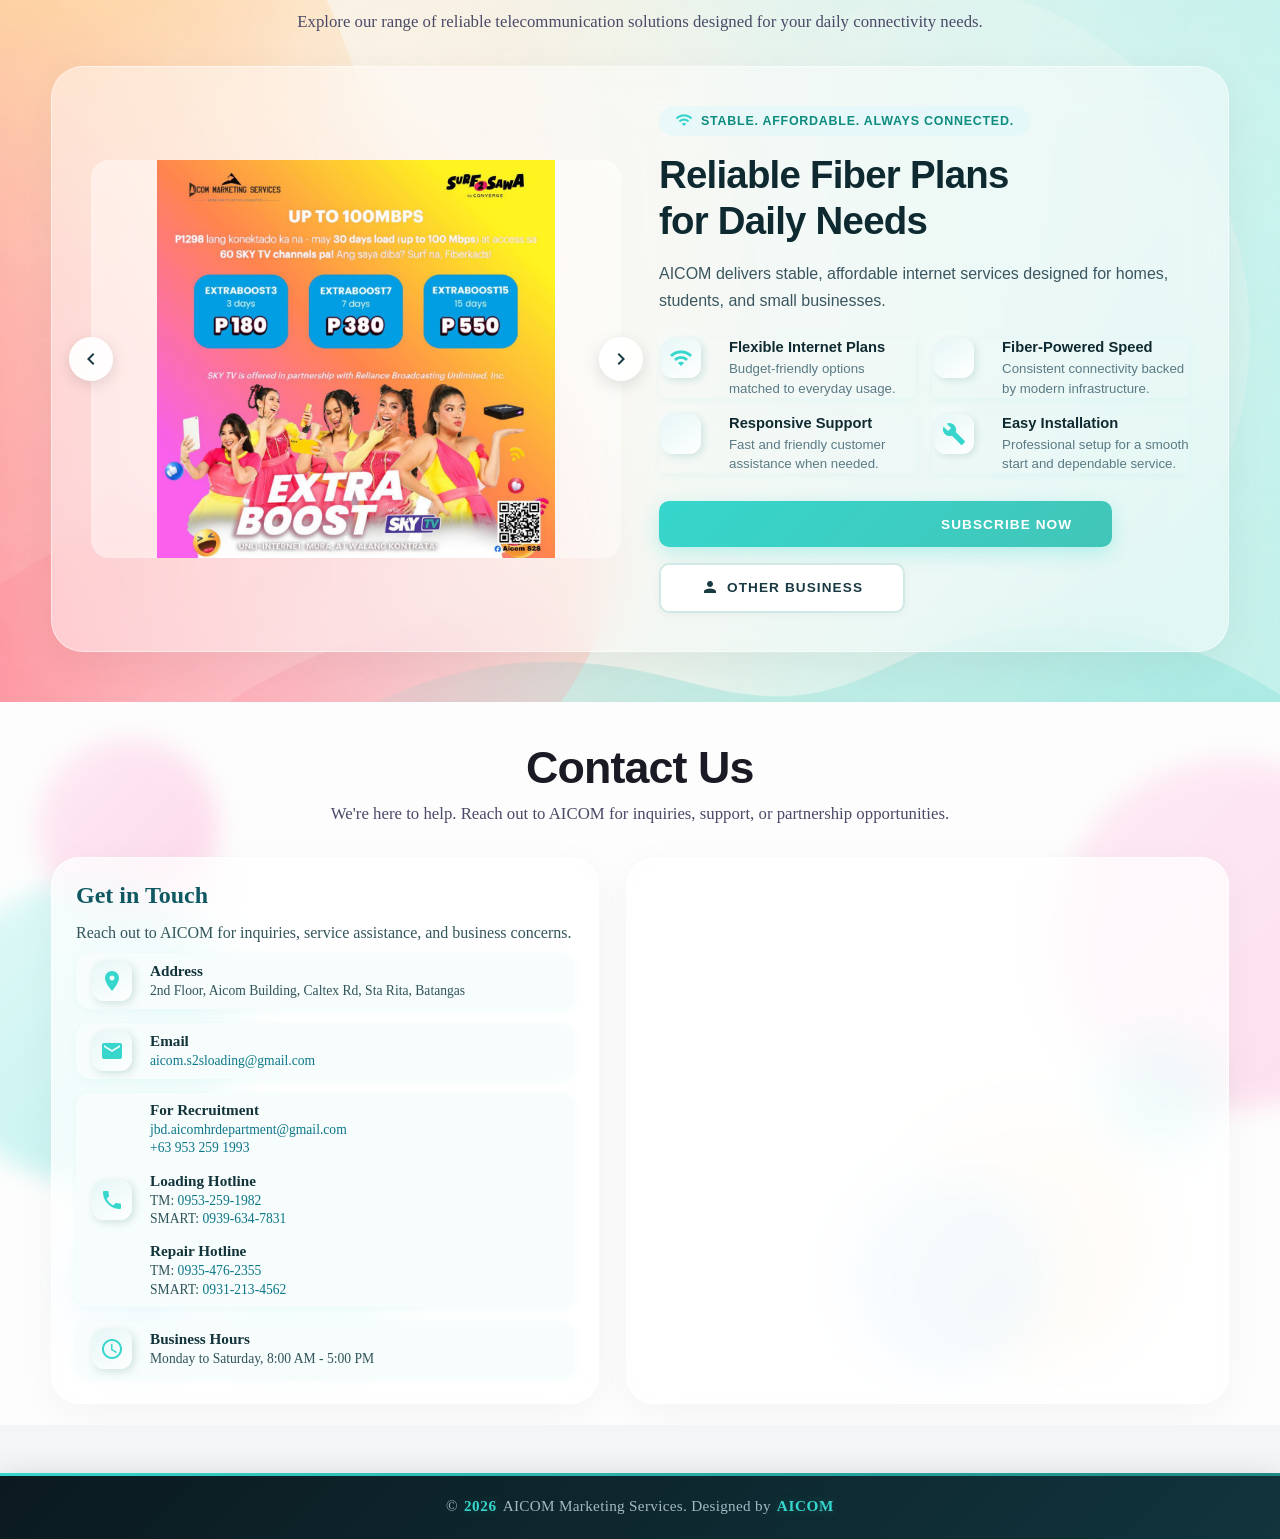
==== commit 0edd888f: "Modernize UI: glassmorphic design, updated FAQs, S2S loading guide, and gallery population" ====
--- a/index.html
+++ b/index.html
@@ -16,66 +16,83 @@
 </head>
 
 <body>
-  <!-- Floating FAQ Button -->
-  <a id="faq-float-btn" aria-label="Open FAQs" href="faq.html">
-    <span class="material-icons" style="font-size:1.7rem;vertical-align:middle;">help_outline</span>
-  </a>
-
-  <!-- FAQ Modal -->
-  <div id="faq-modal"
-    style="display:none;position:fixed;inset:0;z-index:10000;background:rgba(0,0,0,0.32);align-items:center;justify-content:center;">
-    <div
-      style="background:#fff;border-radius:18px;box-shadow:0 8px 32px rgba(0,0,0,0.18);max-width:90vw;width:400px;padding:28px 22px 18px 22px;position:relative;">
-      <button id="faq-modal-close" aria-label="Close FAQ"
-        style="position:absolute;top:10px;right:18px;background:none;border:none;font-size:2rem;cursor:pointer;">
-        <span class="material-icons" style="font-size:2rem;">close</span>
-      </button>
-      <h2 style="margin-top:0;font-size:1.3rem;color:#0e3c39;font-family:'Segoe UI',Arial,sans-serif;">Frequently Asked
-        Questions</h2>
-      <div style="font-size:1rem;color:#1d3b43;">
-        <strong>Q1: What is AICOM?</strong><br>
-        A: AICOM is a marketing services company.<br><br>
-        <strong>Q2: How can I contact you?</strong><br>
-        A: Use the Contact section or email us directly.<br><br>
-        <strong>Q3: Where are you located?</strong><br>
-        A: Our address is available in the About section.
-      </div>
-    </div>
-  </div>
+  <!-- Floating buttons (QR, FAQ, Video) are dynamically injected by scripts -->
+
   <div id="otherBusinessModalOverlay" class="other-business-modal-overlay" aria-hidden="true">
     <div class="other-business-modal" role="dialog" aria-modal="true" aria-labelledby="other-business-modal-title">
+      <!-- Bubble Background inside Modal -->
+      <div class="bubbles-container">
+        <div class="bubble bubble-1"></div>
+        <div class="bubble bubble-2"></div>
+        <div class="bubble bubble-3"></div>
+        <div class="bubble bubble-4"></div>
+        <div class="bubble bubble-5"></div>
+        <div class="bubble bubble-6"></div>
+      </div>
+
       <button class="other-business-modal__close" id="otherBusinessModalClose" aria-label="Close Other Business">
         <span class="material-icons">close</span>
       </button>
-      <div class="other-business-modal__header">
-        <h2 id="other-business-modal-title">Other Business</h2>
-      </div>
+
       <div class="other-business-modal__grid">
         <div class="other-business-modal__media">
-          <img src="assets\aicom.png" alt="Modern business workspace" class="other-business-modal__image" />
-        </div>
-        <div class="other-business-modal__details">
-          <div class="other-business-modal__section">
-            <p>A one-stop shop designed to provide essential daily services for the community. The main branch offers a
-              wide range of grocery items, pharmaceutical products, and convenient payment solutions. Customers can
-              easily access everyday necessities, healthcare needs, and digital services in one place.</p>
-          </div>
-          <div class="other-business-modal__section">
-            <h3>Services Offered</h3>
-            <ul class="other-business-modal__services">
-              <li>Grocery essentials and daily needs</li>
-              <li>Pharmacy and over-the-counter medicines</li>
-              <li>Bills payment and e-commerce support</li>
-            </ul>
-          </div>
-          <div class="other-business-modal__section">
-            <h3>Branches</h3>
-            <ul class="other-business-modal__branches">
-              <li>Santa Rita Karsada Branch</li>
-              <li>Balagtas Branch</li>
-            </ul>
-          </div>
-          <div class="other-business-modal__section">
+          <img src="assets/aicom.png" alt="AICOM Store" class="other-business-modal__image" />
+        </div>
+
+        <div class="other-business-modal__content">
+          <div class="other-business-modal__header">
+            <h2 id="other-business-modal-title">Other Business</h2>
+            <div class="title-underline"></div>
+          </div>
+
+          <p class="modal-description">
+            A one-stop shop designed to provide essential daily services for the community. The main branch offers a
+            wide range of grocery items, pharmaceutical products, and convenient payment solutions. Customers can easily
+            access everyday necessities, healthcare needs, and digital services in one place.
+          </p>
+
+          <div class="modal-section">
+            <div class="section-label">
+              <span class="material-icons">shopping_bag</span>
+              <h3>Services Offered</h3>
+            </div>
+            <div class="services-cards">
+              <div class="service-modal-card">
+                <span class="material-icons">shopping_cart</span>
+                <p>Grocery essentials and daily needs</p>
+              </div>
+              <div class="service-modal-card">
+                <span class="material-icons">medical_services</span>
+                <p>Pharmacy and over-the-counter medicines</p>
+              </div>
+              <div class="service-modal-card">
+                <span class="material-icons">payments</span>
+                <p>Bills payment and e-commerce support</p>
+              </div>
+            </div>
+          </div>
+
+          <div class="modal-section">
+            <div class="section-label">
+              <span class="material-icons">store</span>
+              <h3>Branches</h3>
+            </div>
+            <div class="branch-pills">
+              <div class="branch-pill">
+                <span class="material-icons">location_on</span>
+                Santa Rita Karsada Branch
+              </div>
+              <div class="branch-pill">
+                <span class="material-icons">location_on</span>
+                Balagtas Branch
+              </div>
+            </div>
+          </div>
+
+          <div class="modal-footer-box">
+            <div class="check-icon">
+              <span class="material-icons">check_circle</span>
+            </div>
             <p>Both branches are dedicated to delivering accessible, affordable, and high-quality services. Through
               continuous improvement and customer-focused solutions, ALLENONE aims to support the daily needs of every
               household in the community.</p>
@@ -111,14 +128,21 @@
               <a href="https://www.facebook.com/AicomS2SConvergePHCavite" target="_blank">AICOM CAVITE</a>
             </div>
           </div>
-          <a href="https://mail.google.com/mail/?view=cm&fs=1&to=aicom.s2sloading@gmail.com" class="header-social-icon"
-            aria-label="Gmail" target="_blank" rel="noopener">
-            <svg viewBox="0 0 24 24" fill="none">
-              <path
-                d="M4 7.5v9A1.5 1.5 0 0 0 5.5 18h13A1.5 1.5 0 0 0 20 16.5v-9A1.5 1.5 0 0 0 18.5 6h-13A1.5 1.5 0 0 0 4 7.5zm1.5-.5h13a.5.5 0 0 1 .5.5v.2l-7 4.7-7-4.7V7.5a.5.5 0 0 1 .5-.5zm13 11h-13a.5.5 0 0 1-.5-.5v-7.7l6.6 4.4a1 1 0 0 0 1.1 0l6.6-4.4v7.7a.5.5 0 0 1-.5.5z"
-                fill="#36d6cc" />
-            </svg>
-          </a>
+          <div class="fb-dropdown-wrapper">
+            <button class="header-social-icon fb-dropdown-btn" aria-label="Gmail">
+              <svg viewBox="0 0 24 24" fill="none">
+                <path
+                  d="M4 7.5v9A1.5 1.5 0 0 0 5.5 18h13A1.5 1.5 0 0 0 20 16.5v-9A1.5 1.5 0 0 0 18.5 6h-13A1.5 1.5 0 0 0 4 7.5zm1.5-.5h13a.5.5 0 0 1 .5.5v.2l-7 4.7-7-4.7V7.5a.5.5 0 0 1 .5-.5zm13 11h-13a.5.5 0 0 1-.5-.5v-7.7l6.6 4.4a1 1 0 0 0 1.1 0l6.6-4.4v7.7a.5.5 0 0 1-.5.5z"
+                  fill="#36d6cc" />
+              </svg>
+            </button>
+            <div class="fb-dropdown-menu">
+              <a href="https://mail.google.com/mail/?view=cm&fs=1&to=jbd.aicomhrdepartment@gmail.com" target="_blank"
+                rel="noopener">Recruitment</a>
+              <a href="https://mail.google.com/mail/?view=cm&fs=1&to=aicom.s2sloading@gmail.com" target="_blank"
+                rel="noopener">S2S</a>
+            </div>
+          </div>
         </div>
         <button class="menu-toggle" id="menuToggle" aria-label="Open menu" aria-expanded="false"
           aria-controls="mobileSidebar">
@@ -150,12 +174,25 @@
       <div class="container hero-content">
         <div class="hero-copy">
           <p class="hero-eyebrow animate-on-scroll">Fiber &amp; connectivity</p>
-          <h1 class="animate-on-scroll animate-delay-1">AICOM Marketing Services</h1>
+          <h1 class="hero-title">
+            <span class="letter" style="--i:1">A</span><span class="letter" style="--i:2">I</span><span class="letter"
+              style="--i:3">C</span><span class="letter" style="--i:4">O</span><span class="letter"
+              style="--i:5">M</span><span class="letter" style="--i:6">&nbsp;</span><span class="letter"
+              style="--i:7">M</span><span class="letter" style="--i:8">a</span><span class="letter"
+              style="--i:9">r</span><span class="letter" style="--i:10">k</span><span class="letter"
+              style="--i:11">e</span><span class="letter" style="--i:12">t</span><span class="letter"
+              style="--i:13">i</span><span class="letter" style="--i:14">n</span><span class="letter"
+              style="--i:15">g</span><span class="letter" style="--i:16">&nbsp;</span><span class="letter"
+              style="--i:17">S</span><span class="letter" style="--i:18">e</span><span class="letter"
+              style="--i:19">r</span><span class="letter" style="--i:20">v</span><span class="letter"
+              style="--i:21">i</span><span class="letter" style="--i:22">c</span><span class="letter"
+              style="--i:23">e</span><span class="letter" style="--i:24">s</span>
+          </h1>
           <p class="hero-lead animate-on-scroll animate-delay-2">
             Powering connections nationwide.
             As an authorized distributor of Surf2Sawa Prepaid Internet by Converge,
             we bring fast, reliable, and affordable connectivity
-            to Filipino homes—backed by trusted telecommunication marketing expertise.
+            to Filipino homesâ€”backed by trusted telecommunication marketing expertise.
           </p>
           <div class="hero-cta animate-on-scroll animate-delay-3"
             style="display: flex; gap: 16px; flex-wrap: wrap; justify-content: center;">
@@ -167,9 +204,20 @@
     </section>
 
     <section class="company" id="about">
-      <div class="container">
-        <h2 class="title-ribbon animate-on-scroll">The Company</h2>
-        <p class="section-copy animate-on-scroll animate-delay-1">
+      <div class="bubbles-container">
+        <div class="bubble bubble-1"></div>
+        <div class="bubble bubble-2"></div>
+        <div class="bubble bubble-3"></div>
+        <div class="bubble bubble-4"></div>
+        <div class="bubble bubble-5"></div>
+        <div class="bubble bubble-6"></div>
+        <div class="bubble bubble-7"></div>
+        <div class="bubble bubble-8"></div>
+      </div>
+      <div class="container about-header-wrapper">
+        <span class="about-eyebrow animate-on-scroll" style="color: #36d6cc;">ABOUT US</span>
+        <h2 class="title-ribbon about-title animate-on-scroll">The Company</h2>
+        <p class="section-subtitle animate-on-scroll animate-delay-1">
           AICOM Marketing Services was established to provide reliable
           telecommunication services, focusing on delivering high-speed internet
           through advanced fiber-optic technology. The company operates within
@@ -178,90 +226,112 @@
         </p>
       </div>
 
-      <div class="infocard-carousel cards-carousel animate-on-scroll animate-delay-2" id="achievements" role="region"
+      <div class="container about-filters-wrapper animate-on-scroll animate-delay-2">
+        <div class="about-filters">
+          <button class="filter-pill" data-target="0">Partners</button>
+          <button class="filter-pill" data-target="1">Achievements</button>
+          <button class="filter-pill" data-target="2">Organization</button>
+          <button class="filter-pill" data-target="3">Mission</button>
+          <button class="filter-pill" data-target="4">Values</button>
+          <button class="filter-pill" data-target="5">Milestone</button>
+        </div>
+      </div>
+
+      <div class="coverflow-wrapper animate-on-scroll animate-delay-3" id="achievements" role="region"
         aria-roledescription="carousel" aria-label="Company highlights">
-        <button class="carousel-btn carousel-btn-prev" id="cardsPrev" type="button" aria-label="Previous slide">
-          <span class="material-icons" style="font-size:2rem;">chevron_left</span>
-        </button>
-        <div class="infocard-carousel__viewport">
-          <div class="cards-row infocard-carousel__track" id="cardsTrack" tabindex="0">
-            <article class="info-card">
-              <img src="https://images.unsplash.com/photo-1518005020951-eccb494ad742?auto=format&fit=crop&w=900&q=80"
-                alt="Community partners" />
-              <div class="card-body">
-                <h3>Community Partners</h3>
-                <p>Trusted partners supporting our mission in different regions.</p>
-                <a class="info-card__cta" href="community-partners.html">See more</a>
-              </div>
-            </article>
-            <article class="info-card">
-              <img src="assets\achieve.png" alt="Achievements" />
-              <div class="card-body">
-                <h3>Achievements</h3>
-                <p>Key milestones and accomplishments in our growth and service expansion.</p>
-                <a class="info-card__cta" href="achievements.html">See more</a>
-              </div>
-            </article>
-            <article class="info-card">
-              <img src="assets\org-chart.png" alt="Organizational chart" />
-              <div class="card-body">
-                <h3>Organizational Chart</h3>
-                <p>A brief overview of the company structure and responsibilities.</p>
-                <a class="info-card__cta" href="organizational-chart.html">See more</a>
-              </div>
-            </article>
-            <article class="info-card">
-              <img src="https://images.unsplash.com/photo-1460574283810-2aab119d8511?auto=format&fit=crop&w=900&q=80"
-                alt="Mission and vision" />
-              <div class="card-body">
-                <h3>Mission and Vision</h3>
-                <p>Our commitment to quality service and customer satisfaction.</p>
-                <a class="info-card__cta" href="mission-vision.html">See more</a>
-              </div>
-            </article>
-            <article class="info-card">
-              <img src="https://images.unsplash.com/photo-1524758631624-e2822e304c36?auto=format&fit=crop&w=900&q=80"
-                alt="Core values" />
-              <div class="card-body">
-                <h3>Core Values</h3>
-                <p>The principles that shape our culture, teamwork, and innovation.</p>
-                <a class="info-card__cta" href="core-values.html">See more</a>
-              </div>
-            </article>
-            <article class="info-card">
-              <img src="https://images.unsplash.com/photo-1506784983877-45594efa4cbe?auto=format&fit=crop&w=900&q=80"
-                alt="Company milestone timeline" />
-              <div class="card-body">
-                <h3>Company Milestone</h3>
-                <p>A timeline of key achievements and growth of the company from its establishment to the present.</p>
-                <a class="info-card__cta" href="company-milestone.html">See more</a>
-              </div>
-            </article>
-          </div>
-        </div>
-        <button class="carousel-btn carousel-btn-next" id="cardsNext" type="button" aria-label="Next slide">
-          <span class="material-icons" style="font-size:2rem;">chevron_right</span>
-        </button>
+        <div class="coverflow-carousel" id="cardsTrack">
+          <article class="coverflow-card" data-index="0">
+            <img src="https://images.unsplash.com/photo-1518005020951-eccb494ad742?auto=format&fit=crop&w=900&q=80"
+              alt="Community partners" />
+            <div class="card-body">
+              <h3>Community Partners</h3>
+              <p>Trusted partners supporting our mission in different regions.</p>
+              <a class="info-card__cta" href="community-partners.html">See more</a>
+            </div>
+          </article>
+          <article class="coverflow-card" data-index="1">
+            <img src="assets\achieve.png" alt="Achievements" />
+            <div class="card-body">
+              <h3>Achievements</h3>
+              <p>Key milestones and accomplishments in our growth and service expansion.</p>
+              <a class="info-card__cta" href="achievements.html">See more</a>
+            </div>
+          </article>
+          <article class="coverflow-card" data-index="2">
+            <img src="assets\org-chart.png" alt="Organizational chart" />
+            <div class="card-body">
+              <h3>Organizational Chart</h3>
+              <p>A brief overview of the company structure and responsibilities.</p>
+              <a class="info-card__cta" href="organizational-chart.html">See more</a>
+            </div>
+          </article>
+          <article class="coverflow-card" data-index="3">
+            <img src="https://images.unsplash.com/photo-1460574283810-2aab119d8511?auto=format&fit=crop&w=900&q=80"
+              alt="Mission and vision" />
+            <div class="card-body">
+              <h3>Mission and Vision</h3>
+              <p>Our commitment to quality service and customer satisfaction.</p>
+              <a class="info-card__cta" href="mission-vision.html">See more</a>
+            </div>
+          </article>
+          <article class="coverflow-card" data-index="4">
+            <img src="https://images.unsplash.com/photo-1524758631624-e2822e304c36?auto=format&fit=crop&w=900&q=80"
+              alt="Core values" />
+            <div class="card-body">
+              <h3>Core Values</h3>
+              <p>The principles that shape our culture, teamwork, and innovation.</p>
+              <a class="info-card__cta" href="core-values.html">See more</a>
+            </div>
+          </article>
+          <article class="coverflow-card" data-index="5">
+            <img src="https://images.unsplash.com/photo-1506784983877-45594efa4cbe?auto=format&fit=crop&w=900&q=80"
+              alt="Company milestone timeline" />
+            <div class="card-body">
+              <h3>Company Milestone</h3>
+              <p>A timeline of key achievements and growth of the company from its establishment to the present.</p>
+              <a class="info-card__cta" href="company-milestone.html">See more</a>
+            </div>
+          </article>
+        </div>
+
+        <div class="coverflow-controls">
+          <button class="nav-circle" id="cardsPrev" type="button" aria-label="Previous slide">
+            <span class="material-icons">arrow_back</span>
+          </button>
+          <button class="nav-circle" id="cardsNext" type="button" aria-label="Next slide">
+            <span class="material-icons">arrow_forward</span>
+          </button>
+        </div>
       </div>
     </section>
 
     <section class="products" id="services">
       <div class="container">
-        <h2 class="title-ribbon products-title animate-on-scroll">Products and Services</h2>
+        <h2 class="title-ribbon products-title animate-on-scroll" style="margin-bottom: 8px;">Products and Services</h2>
+        <p class="section-subtitle animate-on-scroll animate-delay-1">Explore our range of reliable telecommunication solutions designed for your daily connectivity needs.</p>
         <div class="products-shell">
           <div class="products-grid">
             <div class="products-media animate-on-scroll animate-delay-1">
               <div class="product-slideshow" id="productSlideshow">
+                <button class="slide-nav-btn prev-btn" id="productSlidePrev" aria-label="Previous slide">
+                  <span class="material-icons">chevron_left</span>
+                </button>
                 <div class="slides-window">
                   <img src="assets/1.jpg" alt="Product promo 1" class="product-slide is-active" />
                   <img src="assets/5.jpg" alt="Product promo 5" class="product-slide" />
                   <img src="assets/21.jpg" alt="Product promo 21" class="product-slide" />
                 </div>
+                <button class="slide-nav-btn next-btn" id="productSlideNext" aria-label="Next slide">
+                  <span class="material-icons">chevron_right</span>
+                </button>
               </div>
             </div>
 
             <div class="products-copy animate-on-scroll animate-delay-2">
-              <h3 class="products-copy__heading">Reliable Fiber Plans for Daily Needs</h3>
+              <div class="product-badge">
+                <span class="material-icons">wifi</span> STABLE. AFFORDABLE. ALWAYS CONNECTED.
+              </div>
+              <h3 class="products-copy__heading">Reliable Fiber Plans<br>for Daily Needs</h3>
               <p class="products-copy__lead">
                 AICOM delivers stable, affordable internet services designed for
                 homes, students, and small businesses.
@@ -298,19 +368,28 @@
               </ul>
               <div class="products-cta">
                 <a href="https://docs.google.com/forms/u/0/d/e/1FAIpQLSf4290Dw9ZceYqgyuJTvzr9P5Ybpe6bsZXBEZUb4RtfRDRsKg/formResponse"
-                  class="btn-primary">Subscribe Now</a>
-                <button type="button" class="btn-outline" id="otherBusinessBtn">Other Business</button>
-              </div>
-            </div>
-          </div>
-
-
+                  class="btn-primary"><span class="material-icons">arrow_outward</span> SUBSCRIBE NOW</a>
+                <button type="button" class="btn-outline" id="otherBusinessBtn"><span class="material-icons">person</span> OTHER BUSINESS</button>
+              </div>
+            </div>
+          </div>
         </div>
       </div>
     </section>
     <section class="contact" id="contact">
+      <div class="bubbles-container">
+        <div class="bubble bubble-1"></div>
+        <div class="bubble bubble-2"></div>
+        <div class="bubble bubble-3"></div>
+        <div class="bubble bubble-4"></div>
+        <div class="bubble bubble-5"></div>
+        <div class="bubble bubble-6"></div>
+        <div class="bubble bubble-7"></div>
+        <div class="bubble bubble-8"></div>
+      </div>
       <div class="container">
-        <h2 class="title-ribbon contact-title animate-on-scroll">Contact Us</h2>
+        <h2 class="title-ribbon contact-title animate-on-scroll" style="margin-bottom: 8px;">Contact Us</h2>
+        <p class="section-subtitle animate-on-scroll animate-delay-1">We're here to help. Reach out to AICOM for inquiries, support, or partnership opportunities.</p>
         <div class="contact-grid">
           <div class="contact-card animate-on-scroll animate-delay-1">
             <h3>Get in Touch</h3>
@@ -440,36 +519,88 @@
     menuOverlay.addEventListener("click", closeMenu);
     sidebarLinks.forEach((link) => link.addEventListener("click", closeMenu));
 
-    // Company carousel: explicit left/right directional navigation
-    (function setupManualCardsCarousel() {
-      function getSlideWidth() {
-        const firstCard = cardsTrack.querySelector('.info-card');
-        if (!firstCard) return 0;
-        const trackStyles = window.getComputedStyle(cardsTrack);
-        const gap = Number.parseFloat(trackStyles.columnGap || trackStyles.gap || 0);
-        return firstCard.getBoundingClientRect().width + gap;
+    // Coverflow Carousel Logic
+    (function setupCoverflowCarousel() {
+      const track = document.getElementById('cardsTrack');
+      const prevBtn = document.getElementById('cardsPrev');
+      const nextBtn = document.getElementById('cardsNext');
+      if (!track || !prevBtn || !nextBtn) return;
+
+      const cards = Array.from(track.querySelectorAll('.coverflow-card'));
+      if (cards.length === 0) return;
+
+      let currentIndex = 0;
+      const pills = Array.from(document.querySelectorAll('.filter-pill:not(.view-more)'));
+
+      function updateCoverflow() {
+        cards.forEach((card, i) => {
+          card.className = 'coverflow-card'; // reset classes
+
+          if (i === currentIndex) {
+            card.classList.add('active');
+          } else if (i === (currentIndex - 1 + cards.length) % cards.length) {
+            card.classList.add('prev-1');
+          } else if (i === (currentIndex + 1) % cards.length) {
+            card.classList.add('next-1');
+          } else if (i === (currentIndex - 2 + cards.length) % cards.length) {
+            card.classList.add('prev-2');
+          } else if (i === (currentIndex + 2) % cards.length) {
+            card.classList.add('next-2');
+          }
+        });
+
+        // Sync pills
+        pills.forEach(p => p.classList.remove('active'));
+        const targetPill = pills.find(p => p.getAttribute('data-target') == currentIndex && !p.classList.contains('pill-all'));
+        if (targetPill) {
+          targetPill.classList.add('active');
+        } else {
+          const allPill = pills.find(p => p.classList.contains('pill-all'));
+          if (allPill && currentIndex === 0) allPill.classList.add('active');
+        }
       }
-      function moveCarousel(direction) {
-        const slideWidth = getSlideWidth();
-        if (!slideWidth) return;
-        cardsTrack.scrollBy({ left: slideWidth * direction, behavior: 'smooth' });
-      }
-      cardsPrev.addEventListener('click', () => {
-        moveCarousel(-1);
-      });
-      cardsNext.addEventListener('click', () => {
-        moveCarousel(1);
-      });
-      // Keyboard navigation
-      cardsTrack.addEventListener('keydown', (e) => {
-        if (e.key === 'ArrowLeft') {
-          e.preventDefault();
-          moveCarousel(-1);
-        } else if (e.key === 'ArrowRight') {
-          e.preventDefault();
-          moveCarousel(1);
-        }
-      });
+
+      prevBtn.addEventListener('click', () => {
+        currentIndex = (currentIndex - 1 + cards.length) % cards.length;
+        updateCoverflow();
+      });
+
+      nextBtn.addEventListener('click', () => {
+        currentIndex = (currentIndex + 1) % cards.length;
+        updateCoverflow();
+      });
+
+      // Allow clicking side cards to navigate
+      cards.forEach((card, i) => {
+        card.addEventListener('click', (e) => {
+          if (!card.classList.contains('active')) {
+            // Prevent link clicks if card is not active
+            if (e.target.tagName === 'A' || e.target.closest('a')) {
+              e.preventDefault();
+            }
+            currentIndex = i;
+            updateCoverflow();
+          }
+        });
+      });
+
+      // Filter pills logic
+      pills.forEach(pill => {
+        pill.addEventListener('click', () => {
+          const target = pill.getAttribute('data-target');
+          if (target !== null) {
+            currentIndex = parseInt(target, 10);
+            updateCoverflow();
+
+            // Override active pill to the clicked one (e.g. if 'All' is clicked instead of 'Partners')
+            pills.forEach(p => p.classList.remove('active'));
+            pill.classList.add('active');
+          }
+        });
+      });
+
+      // Init
+      updateCoverflow();
     })();
 
     function showProductSlide(index) {
@@ -496,6 +627,20 @@
       });
     });
 
+    const productSlidePrev = document.getElementById("productSlidePrev");
+    const productSlideNext = document.getElementById("productSlideNext");
+
+    if (productSlidePrev && productSlideNext) {
+      productSlidePrev.addEventListener('click', () => {
+        showProductSlide(productIndex - 1);
+        startProductAutoplay();
+      });
+      productSlideNext.addEventListener('click', () => {
+        showProductSlide(productIndex + 1);
+        startProductAutoplay();
+      });
+    }
+
     showProductSlide(0);
     startProductAutoplay();
 
@@ -525,4 +670,4 @@
   </script>
 </body>
 
-</html>+</html>
--- a/styles.css
+++ b/styles.css
@@ -96,6 +96,92 @@
   text-decoration: none !important;
 }
 
+/* Floating S2S Load Button */
+#s2s-load-btn {
+  position: fixed;
+  bottom: 176px;
+  right: 32px;
+  width: 56px;
+  height: 56px;
+  border-radius: 50%;
+  background: linear-gradient(145deg, #e6f7f6 0%, #ffffff 100%);
+  box-shadow: 4px 4px 16px #c8e0de, -4px -4px 16px #ffffff, 0 2px 8px rgba(54, 214, 204, 0.10);
+  border: none;
+  color: #0e3c39;
+  display: flex;
+  align-items: center;
+  justify-content: center;
+  cursor: pointer;
+  z-index: 9999;
+  transition: box-shadow 0.3s ease, transform 0.3s ease, background 0.3s ease, color 0.3s ease;
+}
+
+#s2s-load-btn:hover {
+  transform: scale(1.12) translateY(-6px);
+  background: linear-gradient(145deg, #d0f3f0 0%, #f0fffe 100%);
+  box-shadow: 6px 8px 24px rgba(54, 214, 204, 0.25), -4px -4px 16px #ffffff, 0 8px 20px rgba(54, 214, 204, 0.15);
+  color: #36d6cc;
+}
+
+#s2s-load-btn:active {
+  transform: scale(1.08) translateY(-3px);
+}
+
+#s2s-load-btn:focus,
+#s2s-load-btn:focus-visible {
+  outline: none;
+  box-shadow: 0 0 0 3px #36d6cc44, 4px 4px 16px #c8e0de, -4px -4px 16px #ffffff, 0 2px 8px rgba(54, 214, 204, 0.10);
+}
+
+/* Tooltips for floating buttons */
+.floating-btn::after {
+  content: attr(aria-label);
+  position: absolute;
+  right: calc(100% + 14px);
+  top: 50%;
+  transform: translateY(-50%) scale(0.95);
+  background: #0e3c39;
+  color: #fff;
+  padding: 8px 14px;
+  border-radius: 8px;
+  font-size: 0.85rem;
+  font-weight: 600;
+  white-space: nowrap;
+  opacity: 0;
+  visibility: hidden;
+  transition: opacity 0.25s ease, transform 0.25s ease, visibility 0.25s;
+  pointer-events: none;
+  box-shadow: 0 6px 16px rgba(14, 60, 57, 0.2);
+  font-family: "Segoe UI", Arial, sans-serif;
+  letter-spacing: 0.02em;
+}
+
+.floating-btn::before {
+  content: '';
+  position: absolute;
+  right: calc(100% + 8px);
+  top: 50%;
+  transform: translateY(-50%);
+  border-width: 6px;
+  border-style: solid;
+  border-color: transparent transparent transparent #0e3c39;
+  opacity: 0;
+  visibility: hidden;
+  transition: opacity 0.25s ease, visibility 0.25s;
+  pointer-events: none;
+}
+
+.floating-btn:hover::after {
+  opacity: 1;
+  visibility: visible;
+  transform: translateY(-50%) scale(1);
+}
+
+.floating-btn:hover::before {
+  opacity: 1;
+  visibility: visible;
+}
+
 .modal-overlay {
   display: flex;
   align-items: center;
@@ -108,594 +194,319 @@
   margin: 0;
 }
 
+/* --- Other Business Modal Redesign --- */
 .other-business-modal-overlay {
-  display: none;
-  align-items: center;
-  justify-content: center;
   position: fixed;
   inset: 0;
-  background: rgba(15, 20, 23, 0.45);
+  background: rgba(12, 47, 58, 0.4);
+  backdrop-filter: blur(8px);
+  -webkit-backdrop-filter: blur(8px);
   z-index: 3000;
-  padding: 16px;
+  display: none;
+  align-items: center;
+  justify-content: center;
+  padding: 20px;
 }
 
 .other-business-modal {
+  position: relative;
   background: #ffffff;
-  border-radius: 20px;
-  box-shadow: 0 18px 40px rgba(15, 20, 23, 0.14);
-  max-width: 700px;
-  width: min(88vw, 700px);
-  box-sizing: border-box;
-  padding: 20px;
-  position: relative;
-  animation: modalIn 0.24s cubic-bezier(.2, .8, .2, 1) both;
+  width: 100%;
+  max-width: 1000px;
+  max-height: 88vh;
+  border-radius: 28px;
+  overflow: hidden;
+  display: flex;
+  box-shadow: 0 25px 60px rgba(0, 0, 0, 0.15);
+  animation: modalReveal 0.4s cubic-bezier(0.2, 1, 0.3, 1);
+}
+
+@keyframes modalReveal {
+  from {
+    opacity: 0;
+    transform: scale(0.95) translateY(20px);
+  }
+
+  to {
+    opacity: 1;
+    transform: scale(1) translateY(0);
+  }
 }
 
 .other-business-modal__close {
   position: absolute;
-  top: 14px;
-  right: 16px;
-  background: rgba(14, 60, 57, 0.06);
-  border: 1px solid rgba(14, 60, 57, 0.1);
-  border-radius: 50%;
+  top: 18px;
+  right: 18px;
+  background: #ffffff;
+  border: 1px solid #eee;
   width: 38px;
   height: 38px;
-  display: inline-flex;
+  border-radius: 50%;
+  display: flex;
   align-items: center;
   justify-content: center;
-  color: #0f1417;
   cursor: pointer;
-}
-
-.other-business-modal__header {
-  margin-bottom: 16px;
-}
-
-.other-business-modal__header h2 {
-  margin: 0 0 8px;
-  font-size: 1.45rem;
-  color: #0e3c39;
-}
-
-.other-business-modal__intro {
-  margin: 0;
-  max-width: 680px;
-  font-size: 0.96rem;
-  line-height: 1.6;
-  color: #304a50;
+  z-index: 10;
+  color: #1a3a43;
+  transition: all 0.2s;
+  box-shadow: 0 4px 12px rgba(0, 0, 0, 0.05);
+}
+
+.other-business-modal__close:hover {
+  background: #fdfdfd;
+  transform: rotate(90deg);
+  color: #36d6cc;
 }
 
 .other-business-modal__grid {
-  display: flex;
-  align-items: flex-start;
-  gap: 18px;
+  display: grid;
+  grid-template-columns: 0.8fr 1.2fr;
+  width: 100%;
 }
 
 .other-business-modal__media {
-  flex: 0 0 240px;
-  perspective: 1200px;
+  background: #f5f9fa;
+  padding: 20px;
+  display: flex;
+  align-items: center;
+  justify-content: center;
 }
 
 .other-business-modal__image {
   width: 100%;
-  height: 430px;
-  border-radius: 18px;
-  box-shadow:
-    0 20px 40px rgba(15, 20, 23, 0.18),
-    0 8px 16px rgba(54, 214, 204, 0.12),
-    inset 0 1px 0 rgba(255, 255, 255, 0.4);
-  display: block;
+  height: 100%;
   object-fit: cover;
-  transform: translateZ(20px) rotateX(2deg) rotateY(-3deg);
-  transform-style: preserve-3d;
-  transition: transform 0.4s cubic-bezier(0.23, 1, 0.32, 1);
-}
-
-.other-business-modal__image:hover {
-  transform: translateZ(40px) rotateX(3deg) rotateY(-5deg) scale(1.02);
-}
-
-.other-business-modal__details {
-  flex: 1;
-  min-width: 0;
-}
-
-.other-business-modal__section+.other-business-modal__section {
-  margin-top: 18px;
-}
-
-.other-business-modal__section h3 {
-  margin: 0 0 10px;
-  font-size: 1rem;
-  color: #0a6b64;
-}
-
-.other-business-modal__list {
-  display: flex;
-  flex-wrap: nowrap;
+  border-radius: 24px;
+  box-shadow: 0 10px 30px rgba(0, 0, 0, 0.1);
+}
+
+.other-business-modal__content {
+  padding: 15px 35px;
+  overflow-y: auto;
+  background: #ffffff;
+  position: relative;
+}
+
+.other-business-modal__header h2 {
+  font-family: 'Segoe UI', Arial, sans-serif;
+  font-size: 1.6rem;
+  font-weight: 800;
+  color: #0d2f3a;
+  margin: 0 0 2px;
+}
+
+.title-underline {
+  width: 30px;
+  height: 3px;
+  background: #36d6cc;
+  border-radius: 2px;
+  margin-bottom: 12px;
+}
+
+.modal-description {
+  font-size: 0.85rem;
+  line-height: 1.45;
+  color: #4a5a5e;
+  margin-bottom: 14px;
+}
+
+.modal-section {
+  margin-bottom: 15px;
+}
+
+.section-label {
+  display: flex;
+  align-items: center;
   gap: 12px;
-  list-style: none;
+  margin-bottom: 16px;
+  color: #0e3c39;
+}
+
+.section-label .material-icons {
+  font-size: 1.2rem;
+  color: #36d6cc;
+}
+
+.section-label h3 {
+  font-size: 1.05rem;
+  font-weight: 700;
   margin: 0;
-  padding: 0;
-  color: #2b4850;
-  line-height: 1.65;
-}
-
-.other-business-modal__list li {
-  margin-bottom: 0;
-  white-space: nowrap;
-}
-
-.other-business-modal__services {
+}
+
+.services-cards {
   display: grid;
   grid-template-columns: repeat(3, 1fr);
-  gap: 10px;
-  list-style: none;
+  gap: 16px;
+}
+
+.service-modal-card {
+  background: #f8fdfe;
+  border: 1px solid #eef7f8;
+  border-radius: 10px;
+  padding: 8px 6px;
+  text-align: center;
+  transition: transform 0.2s;
+}
+
+.service-modal-card:hover {
+  transform: translateY(-4px);
+  background: #ffffff;
+  box-shadow: 0 8px 20px rgba(54, 214, 204, 0.08);
+}
+
+.service-modal-card .material-icons {
+  font-size: 1.6rem;
+  color: #36d6cc;
+  margin-bottom: 8px;
+  display: block;
+}
+
+.service-modal-card p {
+  font-size: 0.8rem;
+  font-weight: 600;
+  color: #1a3a43;
   margin: 0;
-  padding: 0;
-}
-
-.other-business-modal__services li {
-  background: #f0f9f8;
-  border: 1.5px solid rgba(54, 214, 204, 0.3);
-  border-radius: 10px;
-  padding: 12px 10px;
-  text-align: center;
-  color: #0e3c39;
-  font-size: 0.9rem;
+  line-height: 1.3;
+}
+
+.branch-pills {
+  display: flex;
+  gap: 8px;
+  flex-wrap: wrap;
+}
+
+.branch-pill {
+  background: #f0fbfa;
+  border: 1px solid #e1f4f2;
+  border-radius: 8px;
+  padding: 6px 12px;
+  font-size: 0.82rem;
   font-weight: 600;
+  color: #008981;
+  display: flex;
+  align-items: center;
+  gap: 8px;
+}
+
+.modal-footer-box {
+  background: #f8f9fa;
+  border-radius: 16px;
+  padding: 14px 20px;
+  display: flex;
+  gap: 14px;
+  align-items: center;
+}
+
+.check-icon .material-icons {
+  font-size: 1.8rem;
+  color: #36d6cc;
+}
+
+.modal-footer-box p {
+  font-size: 0.82rem;
   line-height: 1.5;
-  transition: all 0.22s ease;
-  cursor: default;
-}
-
-.other-business-modal__services li:hover {
-  background: #e6f7f6;
-  border-color: rgba(54, 214, 204, 0.5);
-  box-shadow: 0 4px 12px rgba(54, 214, 204, 0.12);
-}
-
-.other-business-modal__branches {
-  display: grid;
-  grid-template-columns: repeat(2, minmax(0, 1fr));
-  gap: 10px;
-  list-style: none;
-  padding: 0;
+  color: #4a5a5e;
   margin: 0;
 }
 
-.other-business-modal__branches li {
-  background: #e6f7f6;
-  border-radius: 12px;
-  padding: 10px 12px;
-  color: #0e3c39;
-  font-size: 0.92rem;
-  text-align: center;
-}
-
-.other-business-modal__actions {
-  margin-top: 16px;
-}
-
-.btn-secondary {
-  display: inline-flex;
-  align-items: center;
-  justify-content: center;
-  min-width: 140px;
-  padding: 10px 18px;
-  border-radius: 999px;
-  border: 1px solid rgba(54, 214, 204, 0.32);
-  background: #f3fbf9;
-  color: #0e3c39;
-  font-weight: 700;
-  font-size: 0.92rem;
-  text-decoration: none;
-  transition: transform 0.22s ease, background 0.22s ease;
-}
-
-.btn-secondary:hover,
-.btn-secondary:focus-visible {
-  transform: translateY(-1px);
-  background: #e9f7f3;
-}
-
-@media (max-width: 820px) {
+@media (max-width: 900px) {
   .other-business-modal {
-    padding: 16px;
-    max-width: 90vw;
-    max-height: 90vh;
+    flex-direction: column;
+    max-height: 96vh;
+    border-radius: 20px;
+    width: 95%;
+    margin: 10px auto;
+  }
+
+  .other-business-modal__grid {
+    grid-template-columns: 1fr;
+    display: flex;
+    flex-direction: column;
     overflow-y: auto;
   }
 
-  .other-business-modal__close {
-    width: 36px;
-    height: 36px;
-    top: 12px;
-    right: 12px;
-  }
-
-  .other-business-modal__header {
-    margin-bottom: 14px;
+  .other-business-modal__media {
+    height: 150px;
+    padding: 12px;
+    flex-shrink: 0;
+  }
+
+  .other-business-modal__content {
+    padding: 15px 20px;
+    flex: 1;
   }
 
   .other-business-modal__header h2 {
-    font-size: 1.25rem;
-  }
-
-  .other-business-modal__intro {
-    font-size: 0.92rem;
-    line-height: 1.55;
-  }
-
-  .other-business-modal__grid {
-    flex-direction: column;
-    gap: 14px;
-  }
-
-  .other-business-modal__media {
-    width: 100%;
-    flex: 1 1 auto;
-  }
-
-  .other-business-modal__image {
-    height: 280px;
-    border-radius: 14px;
-    transform: translateZ(10px) rotateX(1deg) rotateY(-2deg);
-  }
-
-  .other-business-modal__image:hover {
-    transform: translateZ(20px) rotateX(2deg) rotateY(-3deg) scale(1.01);
-  }
-
-  .other-business-modal__details {
-    width: 100%;
-  }
-
-  .other-business-modal__section+.other-business-modal__section {
-    margin-top: 14px;
-  }
-
-  .other-business-modal__section h3 {
+    font-size: 1.4rem;
+  }
+
+  .modal-description {
+    font-size: 0.8rem;
+    line-height: 1.4;
+    margin-bottom: 12px;
+  }
+
+  .modal-section {
+    margin-bottom: 12px;
+  }
+
+  .section-label {
+    margin-bottom: 6px;
+    gap: 8px;
+  }
+
+  .section-label h3 {
     font-size: 0.95rem;
-    margin-bottom: 10px;
-  }
-
-  .other-business-modal__section p {
-    font-size: 0.9rem;
-    line-height: 1.55;
-  }
-
-  .other-business-modal__services {
-    grid-template-columns: repeat(2, 1fr);
+  }
+
+  .services-cards {
+    grid-template-columns: repeat(3, 1fr);
     gap: 8px;
   }
 
-  .other-business-modal__services li {
-    padding: 10px 8px;
-    font-size: 0.85rem;
-  }
-
-  .other-business-modal__branches {
-    grid-template-columns: 1fr;
+  .service-modal-card {
+    padding: 6px 4px;
+  }
+
+  .service-modal-card .material-icons {
+    font-size: 1.3rem;
+    margin-bottom: 4px;
+  }
+
+  .service-modal-card p {
+    font-size: 0.68rem;
+  }
+
+  .branch-pills {
+    flex-direction: row;
     gap: 8px;
   }
 
-  .other-business-modal__branches li {
-    padding: 10px;
-    font-size: 0.88rem;
-  }
-
-  .other-business-modal__actions {
-    margin-top: 14px;
-  }
-
-  .btn-secondary {
-    min-width: 120px;
-    padding: 9px 16px;
-    font-size: 0.88rem;
-  }
-}
-
-@media (max-width: 480px) {
-  .other-business-modal-overlay {
-    padding: 12px;
-  }
-
-  .other-business-modal {
-    width: 100%;
-    padding: 14px;
-    max-width: 100%;
-    max-height: 95vh;
-    overflow-y: auto;
-    border-radius: 16px;
-  }
-
-  .other-business-modal__close {
-    width: 32px;
-    height: 32px;
-    top: 10px;
-    right: 10px;
-    font-size: 1.4rem;
-  }
-
-  .other-business-modal__header {
-    margin-bottom: 12px;
-  }
-
-  .other-business-modal__header h2 {
-    font-size: 1.1rem;
-    margin-bottom: 6px;
-  }
-
-  .other-business-modal__intro {
-    font-size: 0.88rem;
-    line-height: 1.5;
-  }
-
-  .other-business-modal__grid {
-    gap: 12px;
-  }
-
-  .other-business-modal__image {
-    height: 240px;
-    border-radius: 12px;
-  }
-
-  .other-business-modal__section+.other-business-modal__section {
-    margin-top: 12px;
-  }
-
-  .other-business-modal__section h3 {
-    font-size: 0.9rem;
-    margin-bottom: 8px;
-  }
-
-  .other-business-modal__section p {
-    font-size: 0.85rem;
-    line-height: 1.5;
-  }
-
-  .other-business-modal__services {
-    grid-template-columns: 1fr;
-    gap: 6px;
-  }
-
-  .other-business-modal__services li {
-    padding: 9px 6px;
-    font-size: 0.82rem;
-  }
-
-  .other-business-modal__branches {
-    gap: 6px;
-  }
-
-  .other-business-modal__branches li {
-    padding: 8px;
-    font-size: 0.85rem;
-  }
-
-  .other-business-modal__actions {
-    margin-top: 12px;
-  }
-
-  .btn-secondary {
-    width: 100%;
-    min-width: 0;
+  .branch-pill {
+    padding: 6px 10px;
+    font-size: 0.78rem;
+    flex: 1;
+    justify-content: center;
+  }
+
+  .modal-footer-box {
     padding: 10px 14px;
-    font-size: 0.85rem;
-  }
-}
-
-.modal-close {
-  position: absolute;
-  top: 14px;
-  right: 18px;
-  background: none;
-  border: none;
-  font-size: 2.1rem;
-  color: #0f1417;
-  cursor: pointer;
-  line-height: 1;
-  z-index: 2;
-}
-
-.modal-content {
-  display: flex;
-  flex-direction: row;
-  align-items: center;
-  gap: 22px;
-  margin-bottom: 0;
-  background: #f7fcfc;
-  border-radius: 14px;
-  box-shadow: 0 2px 8px rgba(54, 214, 204, 0.07);
-  padding: 12px 14px;
-}
-
-.modal-content__image {
-  display: none;
-}
-
-.modal-content__heroimg-wrap {
-  width: 100%;
-  display: flex;
-  justify-content: center;
-  align-items: center;
-  margin-bottom: 12px;
-}
-
-.modal-content__heroimg {
-  width: 100%;
-  max-width: 260px;
-  height: auto;
-  border-radius: 14px;
-  box-shadow: 0 2px 8px rgba(54, 214, 204, 0.13);
-  object-fit: cover;
-  display: block;
-}
-
-@media (max-width: 700px) {
-  .modal-content__heroimg {
-    max-width: 90vw;
-  }
-}
-
-/* --- Business Modal Card Redesign --- */
-.modal-content--cards {
-  display: flex;
-  flex-direction: row;
-  gap: 18px;
-  justify-content: center;
-  align-items: stretch;
-  margin-bottom: 18px;
-  flex-wrap: wrap;
-  max-width: 100%;
-  box-sizing: border-box;
-}
-
-.business-card {
-  background: #f7fcfc;
-  border-radius: 14px;
-  box-shadow: 0 2px 8px rgba(54, 214, 204, 0.07);
-  padding: 18px 14px 14px 14px;
-  min-width: 120px;
-  flex: 1 1 120px;
-  max-width: 180px;
-  width: 100%;
-  display: flex;
-  flex-direction: column;
-  align-items: center;
-  text-align: center;
-  transition: box-shadow 0.2s, transform 0.2s;
-  box-sizing: border-box;
-}
-
-.business-card__icon {
-  font-size: 2.5rem;
-  margin-bottom: 10px;
-  background: linear-gradient(145deg, #e6f7f6 0%, #ffffff 100%);
-  border-radius: 50%;
-  width: 54px;
-  height: 54px;
-  display: flex;
-  align-items: center;
-  justify-content: center;
-  box-shadow: 2px 2px 8px #c8e0de, -2px -2px 8px #ffffff;
-}
-
-.business-card__body h3 {
-  margin: 0 0 6px 0;
-  font-size: 1.08rem;
-  font-weight: 700;
-  color: #0a1210;
-}
-
-.business-card__body p {
-  margin: 0;
-  font-size: 0.97rem;
-  color: #1d3b43;
-}
-
-.modal-content__branches {
-  margin-top: 0;
-  padding: 0 8px;
-  text-align: center;
-}
-
-.modal-content__branches h4 {
-  margin: 0 0 8px 0;
-  font-size: 1.08rem;
-  color: #0a6b64;
-}
-
-.modal-content__branches ul {
-  list-style: none;
-  padding: 0;
-  margin: 0 0 8px 0;
-  display: flex;
-  gap: 12px;
-  justify-content: center;
-}
-
-.modal-content__branches li {
-  background: #e6f7f6;
-  border-radius: 8px;
-  padding: 4px 12px;
-  font-size: 0.97rem;
-  color: #0e3c39;
-}
-
-.branches-note {
-  font-size: 0.92rem;
-  color: #2b4850;
-  margin: 0;
-}
-
-@media (max-width: 700px) {
-  .modal-content--cards {
-    flex-direction: column;
-    gap: 12px;
-    align-items: stretch;
-    max-width: 100%;
-    box-sizing: border-box;
-  }
-
-  .business-card {
-    max-width: 100%;
-    min-width: 0;
-    width: 100%;
-    margin: 0 auto;
-    box-sizing: border-box;
-  }
-
-  .modal-content__branches ul {
-    flex-direction: column;
-    gap: 6px;
-    align-items: center;
-  }
-}
-
-.modal-content__details {
-  min-width: 0;
-  flex: 1 1 0%;
-  word-break: break-word;
-  font-size: 0.97rem;
-}
-
-.modal-content ul {
-  margin: 8px 0 12px 22px;
-  padding: 0;
-}
-
-.modal-content li {
-  margin-bottom: 5px;
-}
-
-@media (max-width: 700px) {
-  .modal {
-    max-width: 420px;
-  }
-
-  .modal-content {
-    grid-template-columns: 1fr;
-  }
-
-  .modal-content__image {
-    min-height: 160px;
-    max-height: 190px;
-  }
-}
-
-@keyframes modalIn {
-  from {
-    opacity: 0;
-    transform: translateY(30px) scale(0.97);
-  }
-
-  to {
-    opacity: 1;
-    transform: translateY(0) scale(1);
-  }
-}
+    gap: 10px;
+  }
+
+  .modal-footer-box p {
+    font-size: 0.75rem;
+    line-height: 1.4;
+  }
+
+  .check-icon .material-icons {
+    font-size: 1.5rem;
+  }
+}
+
+
+
+
 
 .modal-open {
   overflow: hidden;
@@ -961,17 +772,18 @@
 }
 
 .fb-dropdown-menu a {
-  padding: 12px 18px;
+  padding: 8px 14px;
   color: var(--ink);
   text-decoration: none;
-  font-size: 0.9rem;
+  font-size: 0.85rem;
   font-weight: 700;
   transition: background 0.2s, color 0.2s;
   text-transform: uppercase;
   letter-spacing: 0.5px;
 }
 
-.fb-dropdown-menu a:hover, .fb-dropdown-menu a:focus {
+.fb-dropdown-menu a:hover,
+.fb-dropdown-menu a:focus {
   background: #e9fbf9;
   color: var(--brand-dark);
 }
@@ -1047,7 +859,7 @@
   color: #aeeaf5;
 }
 
-.hero-copy h1 {
+.hero-title {
   font-family: "Segoe UI", system-ui, -apple-system, sans-serif;
   font-weight: 800;
   margin: 0 0 22px;
@@ -1056,17 +868,54 @@
   letter-spacing: -0.035em;
   padding-bottom: 0.15em;
   color: #ffffff;
-  background: linear-gradient(to right, #ffffff 20%, #36d6cc 40%, #36d6cc 60%, #ffffff 80%);
+  text-align: center;
+}
+
+.hero-title .letter {
+  display: inline-block;
+  background: linear-gradient(90deg,
+      #ffffff 0%,
+      #ffffff 30%,
+      #7efff9 50%,
+      #ffffff 70%,
+      #ffffff 100%);
   background-size: 200% auto;
   -webkit-background-clip: text;
   background-clip: text;
   -webkit-text-fill-color: transparent;
-  animation: textShine 4s linear infinite;
-}
-
-@keyframes textShine {
-  to {
-    background-position: 200% center;
+  animation: heroShimmer 7s ease-in-out infinite, heroLetterBounce 4s ease-in-out infinite;
+  animation-delay: calc(0.1s * var(--i));
+  padding-bottom: 0.2em;
+  /* Prevents descenders like 'g' from getting cut off */
+}
+
+@keyframes heroLetterBounce {
+
+  0%,
+  20%,
+  50%,
+  80%,
+  100% {
+    transform: translateY(0);
+  }
+
+  40% {
+    transform: translateY(-8px);
+  }
+
+  60% {
+    transform: translateY(-4px);
+  }
+}
+
+@keyframes heroShimmer {
+  0% {
+    background-position: 150% center;
+  }
+
+  60%,
+  100% {
+    background-position: -50% center;
   }
 }
 
@@ -1108,371 +957,7 @@
 }
 
 
-.company {
-  padding: 28px 0 18px;
-}
-
-.title-ribbon {
-  width: fit-content;
-  margin: 0 0 18px 0;
-  font-size: clamp(2.1rem, 3vw, 2.7rem);
-  line-height: 1.18;
-  position: relative;
-  padding-right: 0;
-  font-family: 'Segoe UI', Arial, sans-serif;
-  font-weight: 800;
-  letter-spacing: -0.5px;
-  color: #0f1417;
-}
-
-
-.section-copy {
-
-  font-size: 20px;
-  text-align: justify;
-  line-height: 1.5;
-
-}
-
-p.section-copy {
-  justify-content: justify;
-  align-items: center;
-  text-align: justify;
-  letter-spacing: 0.01em;
-  color: #1d3b43;
-}
-
-/* ----- Info card carousel (infinite scroll, touch-friendly) ----- */
-.infocard-carousel.cards-carousel {
-  --carousel-pad: clamp(14px, 2.2vw, 22px);
-  display: flex;
-  align-items: center;
-  gap: clamp(10px, 1.8vw, 18px);
-  margin-top: clamp(16px, 2.5vw, 28px);
-  padding: var(--carousel-pad);
-  background: linear-gradient(168deg, #fbfcfc 0%, #f2f8f7 42%, #f5f6f8 100%);
-  border: 1px solid rgba(15, 20, 23, 0.07);
-  border-radius: 20px;
-  box-shadow:
-    0 1px 0 rgba(255, 255, 255, 0.75) inset,
-    0 14px 36px rgba(12, 47, 58, 0.07);
-}
-
-.company>.infocard-carousel.cards-carousel {
-  width: 100%;
-  max-width: none;
-  margin-left: 0;
-  margin-right: 0;
-  box-sizing: border-box;
-  border-radius: 0;
-  border-left: none;
-  border-right: none;
-  --carousel-pad: clamp(16px, 4.5vw, 64px);
-  margin-top: clamp(20px, 3vw, 36px);
-}
-
-.infocard-carousel__viewport {
-  position: relative;
-  flex: 1;
-  min-width: 0;
-  min-height: 0;
-  border-radius: 14px;
-  padding: 0;
-  background: rgba(255, 255, 255, 0.35);
-  border: 1px solid rgba(15, 20, 23, 0.05);
-  box-shadow: inset 0 1px 0 rgba(255, 255, 255, 0.65);
-  overflow: hidden;
-  -webkit-mask-image: linear-gradient(90deg,
-      transparent 0,
-      #000 20px,
-      #000 calc(100% - 20px),
-      transparent 100%);
-  mask-image: linear-gradient(90deg,
-      transparent 0,
-      #000 20px,
-      #000 calc(100% - 20px),
-      transparent 100%);
-}
-
-.cards-row.infocard-carousel__track,
-.infocard-carousel__track.cards-row {
-  display: flex;
-  gap: clamp(14px, 2vw, 22px);
-  padding: 10px 6px 14px;
-  overflow-x: auto;
-  overflow-y: hidden;
-  width: 100%;
-  scroll-behavior: smooth;
-  scroll-snap-type: x proximity;
-  scroll-padding-inline: 6px;
-  scrollbar-width: thin;
-  scrollbar-color: rgba(54, 214, 204, 0.45) transparent;
-  -webkit-overflow-scrolling: touch;
-  overscroll-behavior-x: contain;
-  touch-action: pan-x pinch-zoom;
-  outline: none;
-}
-
-.cards-row.infocard-carousel__track:focus-visible,
-.infocard-carousel__track.cards-row:focus-visible {
-  box-shadow: 0 0 0 2px var(--white), 0 0 0 5px rgba(54, 214, 204, 0.35);
-  border-radius: 12px;
-}
-
-.infocard-carousel__track::-webkit-scrollbar {
-  height: 6px;
-}
-
-.infocard-carousel__track::-webkit-scrollbar-track {
-  background: rgba(15, 20, 23, 0.04);
-  border-radius: 99px;
-}
-
-.infocard-carousel__track::-webkit-scrollbar-thumb {
-  background: rgba(54, 214, 204, 0.45);
-  border-radius: 99px;
-}
-
-.infocard-carousel__track::-webkit-scrollbar-thumb:hover {
-  background: rgba(26, 188, 178, 0.65);
-}
-
-.carousel-btn {
-  align-self: center;
-  width: 44px;
-  height: 44px;
-  padding: 0;
-  display: inline-flex;
-  align-items: center;
-  justify-content: center;
-  border: 1px solid rgba(54, 214, 204, 0.55);
-  border-radius: 50%;
-  background: var(--white);
-  color: #0a5c56;
-  cursor: pointer;
-  flex: 0 0 auto;
-  box-shadow: 0 4px 14px rgba(15, 20, 23, 0.08);
-  transition:
-    transform 0.22s ease,
-    background 0.22s ease,
-    border-color 0.22s ease,
-    box-shadow 0.22s ease;
-}
-
-.infocard-carousel.cards-carousel .carousel-btn {
-  width: 48px;
-  height: 48px;
-  border-radius: 12px;
-  border: 1px solid rgba(15, 20, 23, 0.08);
-  color: #0c3f3b;
-  box-shadow:
-    0 1px 0 rgba(255, 255, 255, 0.9) inset,
-    0 4px 16px rgba(12, 47, 58, 0.08);
-}
-
-.infocard-carousel.cards-carousel .carousel-btn:hover {
-  background: #fff;
-  border-color: rgba(54, 214, 204, 0.5);
-  color: var(--brand-dark);
-  transform: translateY(-1px);
-  box-shadow:
-    0 1px 0 rgba(255, 255, 255, 0.95) inset,
-    0 10px 24px rgba(12, 47, 58, 0.12);
-}
-
-.infocard-carousel.cards-carousel .carousel-btn:active {
-  transform: translateY(0);
-}
-
-.infocard-carousel.cards-carousel .carousel-btn:focus-visible {
-  outline: none;
-  box-shadow:
-    0 1px 0 rgba(255, 255, 255, 0.9) inset,
-    0 4px 16px rgba(12, 47, 58, 0.08),
-    0 0 0 3px rgba(54, 214, 204, 0.45);
-}
-
-.carousel-btn__icon {
-  display: block;
-}
-
-.carousel-btn:hover {
-  background: #f0fdfc;
-  border-color: var(--brand-dark);
-  transform: scale(1.06);
-  box-shadow: 0 8px 22px rgba(15, 20, 23, 0.12);
-}
-
-.carousel-btn:active {
-  transform: scale(0.97);
-}
-
-.info-card {
-  background: var(--white);
-  border: 1px solid rgba(15, 20, 23, 0.06);
-  border-radius: 16px;
-  overflow: hidden;
-  box-shadow: 0 6px 20px rgba(15, 20, 23, 0.07);
-  transition:
-    transform 0.35s cubic-bezier(0.22, 1, 0.36, 1),
-    box-shadow 0.35s ease,
-    border-color 0.25s ease;
-  flex: 0 0 calc((100% - 3 * clamp(12px, 2vw, 18px)) / 4);
-  scroll-snap-align: start;
-  scroll-snap-stop: normal;
-  display: flex;
-  flex-direction: column;
-  align-items: stretch;
-  min-height: 0;
-}
-
-.info-card:hover {
-  transform: translateY(-8px);
-  box-shadow: 0 18px 36px rgba(15, 20, 23, 0.12);
-  border-color: rgba(54, 214, 204, 0.45);
-}
-
-.infocard-carousel.cards-carousel .info-card {
-  position: relative;
-  transform-origin: center center;
-  border-radius: 14px;
-  border: 1px solid rgba(15, 20, 23, 0.07);
-  box-shadow:
-    0 1px 0 rgba(255, 255, 255, 0.85) inset,
-    0 8px 28px rgba(12, 47, 58, 0.08);
-}
-
-.infocard-carousel.cards-carousel .info-card:hover {
-  transform: scale(1.03) translateY(-2px);
-  box-shadow:
-    0 1px 0 rgba(255, 255, 255, 0.9) inset,
-    0 20px 44px rgba(12, 47, 58, 0.12);
-  border-color: rgba(54, 214, 204, 0.38);
-  z-index: 1;
-}
-
-.infocard-carousel.cards-carousel .info-card img {
-  height: 158px;
-  flex-shrink: 0;
-}
-
-.info-card img {
-  height: 140px;
-  object-fit: cover;
-  flex-shrink: 0;
-}
-
-.infocard-carousel.cards-carousel .card-body {
-  padding: 16px 18px 18px;
-  gap: 10px;
-  font-family: "Segoe UI", system-ui, -apple-system, sans-serif;
-  flex: 1;
-  display: flex;
-  flex-direction: column;
-  min-height: 0;
-}
-
-.infocard-carousel.cards-carousel .card-body h3 {
-  font-size: clamp(1.08rem, 2.2vw, 1.28rem);
-  font-weight: 700;
-  letter-spacing: -0.025em;
-  color: #0a1210;
-  flex-shrink: 0;
-}
-
-.infocard-carousel.cards-carousel .card-body p {
-  font-size: 0.9rem;
-  line-height: 1.55;
-  color: rgba(15, 20, 23, 0.68);
-  flex: 1 1 auto;
-  min-height: 0;
-}
-
-.card-body {
-  padding: 14px 16px 16px;
-  display: flex;
-  flex-direction: column;
-  flex: 1;
-  gap: 4px;
-}
-
-.card-body h3 {
-  margin: 0;
-  font-size: clamp(1.15rem, 2.5vw, 1.4rem);
-  line-height: 1.2;
-  font-weight: 700;
-  letter-spacing: -0.02em;
-  color: var(--ink);
-}
-
-.card-body p {
-  margin: 0;
-  font-size: 0.9rem;
-  min-height: 3.6em;
-  line-height: 1.45;
-  color: rgba(15, 20, 23, 0.72);
-}
-
-.info-card__cta {
-  display: inline-flex;
-  align-items: center;
-  justify-content: center;
-  text-decoration: none;
-  font-family: "Segoe UI", system-ui, -apple-system, sans-serif !important;
-  text-align: center;
-  color: #063330;
-  font-weight: 650 !important;
-  font-size: 0.88rem;
-  letter-spacing: 0.02em;
-  background: linear-gradient(180deg, #5fe8df 0%, var(--brand) 100%);
-  border: none;
-  border-radius: 70px !important;
-  padding: 10px 16px;
-  margin-top: auto;
-  cursor: pointer;
-  box-shadow: 0 4px 0 rgba(0, 0, 0, 0.1) !important;
-  transition:
-    background 0.25s ease,
-    transform 0.22s ease,
-    box-shadow 0.25s ease;
-}
-
-.infocard-carousel.cards-carousel .info-card__cta {
-  display: flex;
-  align-self: stretch;
-  width: 100%;
-  max-width: 100%;
-  box-sizing: border-box;
-  margin-top: auto;
-  margin-left: 0;
-  margin-right: 0;
-  flex-shrink: 0;
-  align-items: center;
-  justify-content: center;
-  padding: 10px 18px;
-  border-radius: 10px;
-  font-size: 0.8125rem;
-  font-weight: 600;
-  letter-spacing: 0.04em;
-  text-transform: uppercase;
-  border: 1px solid rgba(26, 188, 178, 0.35);
-  box-shadow: 0 2px 8px rgba(54, 214, 204, 0.22);
-}
-
-.infocard-carousel.cards-carousel .info-card__cta:hover {
-  transform: translateY(-1px);
-  box-shadow: 0 6px 16px rgba(54, 214, 204, 0.32);
-}
-
-.info-card__cta:hover {
-  background: linear-gradient(180deg, #7ef0e8 0%, #4fdfd6 100%);
-  transform: translateY(-2px);
-  box-shadow: 0 6px 18px rgba(54, 214, 204, 0.4);
-}
-
-.info-card__cta:active {
-  transform: translateY(0);
-}
+/* --- NEW COVERFLOW STYLES ADDED AT EOF --- */
 
 @keyframes heroReveal {
   0% {
@@ -1530,65 +1015,38 @@
 }
 
 .products {
-  padding: 12px 0 50px;
+  padding: 30px 0 50px;
+  background: url('assets/bg-productservices.png') center/cover no-repeat;
+  position: relative;
 }
 
 .products-shell {
-  border-radius: 24px;
-  padding: clamp(12px, 1.5vw, 20px);
-  background: linear-gradient(160deg, #f9fcff 0%, #f5fbf9 100%);
-  box-shadow: 0 14px 30px rgba(12, 47, 58, 0.07);
+  padding: clamp(24px, 3vw, 48px);
+  background: rgba(255, 255, 255, 0.45);
+  backdrop-filter: blur(25px);
+  -webkit-backdrop-filter: blur(25px);
+  border-radius: 32px;
+  border: 1px solid rgba(255, 255, 255, 0.5);
+  box-shadow: 0 10px 40px rgba(0, 0, 0, 0.05);
 }
 
 .products-grid {
   display: grid;
-  grid-template-columns: minmax(280px, 0.9fr) minmax(320px, 1.1fr);
-  gap: clamp(14px, 2vw, 24px);
-  align-items: center;
-}
-
+  grid-template-columns: 1fr 1fr;
+  gap: clamp(24px, 3vw, 48px);
+  align-items: center;
+}
+
+/* --- Left Column: Product Media --- */
 .products-media {
-  background: #ffffff;
-  border-radius: 18px;
-  padding: clamp(8px, 1.2vw, 12px);
-  box-shadow: 0 10px 22px rgba(12, 47, 58, 0.08);
+  background: transparent;
+  border-radius: 20px;
+  padding: 0;
+  box-shadow: none;
   display: flex;
   align-items: center;
   justify-content: center;
-  height: 420px;
-}
-
-.products-copy {
-  background: #ffffff;
-  border-radius: 18px;
-  padding: clamp(14px, 1.6vw, 20px);
-  box-shadow: 0 10px 22px rgba(12, 47, 58, 0.08);
-  font-family: "Segoe UI", Arial, sans-serif;
-}
-
-.products-title {
-  margin: 0 0 14px 0;
-  font-size: clamp(1.9rem, 2.7vw, 2.4rem);
-  line-height: 1.18;
-  color: #0f1417;
-  font-family: 'Segoe UI', Arial, sans-serif;
-  font-weight: 800;
-  letter-spacing: -0.5px;
-}
-
-.products-copy__heading {
-  margin: 0 0 8px;
-  font-size: clamp(1.25rem, 2vw, 1.5rem);
-  line-height: 1.3;
-  font-weight: 700;
-  color: #11343d;
-}
-
-.products-copy__lead {
-  margin: 0 0 12px;
-  font-size: 0.94rem;
-  line-height: 1.6;
-  color: #2b4850;
+  height: auto;
 }
 
 .product-slideshow {
@@ -1602,18 +1060,66 @@
   max-width: 100%;
 }
 
+.slide-nav-btn {
+  position: absolute;
+  top: 50%;
+  transform: translateY(-50%);
+  background: rgba(255, 255, 255, 0.92);
+  border: none;
+  border-radius: 50%;
+  width: 44px;
+  height: 44px;
+  display: flex;
+  align-items: center;
+  justify-content: center;
+  cursor: pointer;
+  z-index: 5;
+  color: #1a3a43;
+  box-shadow: 0 4px 16px rgba(0, 0, 0, 0.12);
+  transition: background 0.3s, transform 0.3s, color 0.3s;
+}
+
+.slide-nav-btn:hover {
+  background: #ffffff;
+  color: #36d6cc;
+  transform: translateY(-50%) scale(1.1);
+}
+
+.slide-nav-btn.prev-btn {
+  left: -22px;
+}
+
+.slide-nav-btn.next-btn {
+  right: -22px;
+}
+
+@media (max-width: 768px) {
+  .slide-nav-btn.prev-btn {
+    left: -10px;
+  }
+
+  .slide-nav-btn.next-btn {
+    right: -10px;
+  }
+
+  .slide-nav-btn {
+    width: 36px;
+    height: 36px;
+  }
+}
+
 .slides-window {
   position: relative;
   width: 100%;
   height: 100%;
-  border-radius: 16px;
+  border-radius: 18px;
   overflow: hidden;
   aspect-ratio: 4 / 3;
-  box-shadow: 0 10px 20px rgba(13, 61, 77, 0.14);
-  background: #f2f7f8;
   display: flex;
   align-items: center;
   justify-content: center;
+  background: rgba(255, 255, 255, 0.4);
+  box-shadow: inset 0 0 20px rgba(255, 255, 255, 0.2);
 }
 
 .product-slide {
@@ -1636,145 +1142,180 @@
   z-index: 2;
 }
 
+/* --- Right Column: Products Copy --- */
+.products-copy {
+  background: transparent;
+  border-radius: 0;
+  padding: 0;
+  box-shadow: none;
+  font-family: "Segoe UI", Arial, sans-serif;
+}
+
+.product-badge {
+  display: inline-flex;
+  align-items: center;
+  gap: 8px;
+  padding: 6px 16px;
+  background: rgba(224, 247, 250, 0.6);
+  color: #0e8c7f;
+  border-radius: 999px;
+  font-weight: 700;
+  font-size: 0.78rem;
+  letter-spacing: 0.06em;
+  text-transform: uppercase;
+  margin-bottom: 16px;
+}
+
+.product-badge .material-icons {
+  font-size: 1.1rem;
+  color: #36d6cc;
+}
+
+.products-title {
+  margin: 0 0 20px;
+  font-size: clamp(2.2rem, 3vw, 2.8rem);
+  line-height: 1.2;
+  color: #0a2025;
+  text-align: center;
+}
+
+.products-copy__heading {
+  margin: 0 0 16px;
+  font-size: clamp(1.8rem, 3vw, 2.4rem);
+  line-height: 1.2;
+  font-weight: 800;
+  color: #0e2a30;
+  letter-spacing: -0.02em;
+}
+
+.products-copy__lead {
+  margin: 0 0 24px;
+  font-size: 1rem;
+  line-height: 1.7;
+  color: #3b5660;
+}
+
+/* --- Service Feature Grid (2x2) --- */
 .service-list {
-  margin: 0 0 16px;
+  display: grid;
+  grid-template-columns: repeat(2, 1fr);
+  gap: 16px;
+  margin: 0 0 28px;
   padding: 0;
   list-style: none;
-  display: grid;
-  gap: 10px;
 }
 
 .service-list li {
   display: flex;
-  gap: 10px;
+  gap: 12px;
   align-items: flex-start;
-  padding: 9px 10px;
-  border-radius: 14px;
-  background: #f8fbfd;
+  padding: 0;
+  border-radius: 0;
+  background: transparent;
 }
 
 .service-icon {
   display: grid;
   place-items: center;
-  width: 32px;
-  height: 32px;
+  width: 40px;
+  height: 40px;
+  min-width: 40px;
+  border-radius: 50%;
+  background: #1a3a43;
+  color: #ffffff;
+  font-size: 1.15rem;
+  flex: 0 0 auto;
+  box-shadow: 0 4px 12px rgba(26, 58, 67, 0.18);
+}
+
+.service-list strong {
+  display: block;
+  font-size: 0.92rem;
+  font-weight: 700;
+  color: #0e2a30;
+  margin-bottom: 2px;
+  line-height: 1.3;
+}
+
+.service-list li p {
+  margin: 0;
+  font-size: 0.83rem;
+  line-height: 1.45;
+  color: #5a7a85;
+}
+
+/* --- CTA Buttons --- */
+.products-cta {
+  display: flex;
+  gap: 16px;
+  flex-wrap: wrap;
+  margin-top: 4px;
+}
+
+.products-cta .btn-primary {
+  display: inline-flex;
+  align-items: center;
+  gap: 8px;
+  background: linear-gradient(135deg, #36d6cc, #42c5b8);
+  color: #ffffff;
+  border: none;
   border-radius: 10px;
-  background: linear-gradient(135deg, #3dcfca, #6ea5f1);
-  color: #ffffff;
+  padding: 14px 40px;
   font-size: 0.85rem;
   font-weight: 700;
-  letter-spacing: 0;
-  flex: 0 0 auto;
-  box-shadow: 0 5px 14px rgba(24, 122, 153, 0.22);
-}
-
-.service-list strong {
-  display: block;
-  font-size: 0.94rem;
-  color: #123843;
-  margin-bottom: 3px;
-  line-height: 1.35;
-}
-
-.service-list li p {
-  margin: 0;
-  font-size: 0.86rem;
-  line-height: 1.45;
-  color: #3b5660;
-}
-
-.products-other {
-  margin-top: clamp(18px, 2.2vw, 30px);
-  padding: clamp(18px, 2vw, 26px);
+  letter-spacing: 0.08em;
+  text-transform: uppercase;
+  text-decoration: none;
+  box-shadow: 0 6px 20px rgba(54, 214, 204, 0.3);
+  transition: transform 0.3s, box-shadow 0.3s;
+  cursor: pointer;
+}
+
+.products-cta .btn-primary:hover {
+  transform: translateY(-2px);
+  box-shadow: 0 8px 28px rgba(54, 214, 204, 0.4);
+}
+
+.products-cta .btn-primary .material-icons {
+  font-size: 1.1rem;
+}
+
+.products-cta .btn-outline {
+  display: inline-flex;
+  align-items: center;
+  gap: 8px;
   background: #ffffff;
-  border-radius: 20px;
-  box-shadow: 0 10px 22px rgba(12, 47, 58, 0.08);
-  font-family: "Segoe UI", Arial, sans-serif;
-}
-
-.products-other__title {
-  margin: 0 0 12px;
-  font-size: clamp(1.08rem, 2.1vw, 1.34rem);
+  color: #1a3a43;
+  border: 2px solid #d0e8e6;
+  border-radius: 10px;
+  padding: 14px 40px;
+  font-size: 0.85rem;
   font-weight: 700;
-  letter-spacing: 0.06em;
+  letter-spacing: 0.08em;
   text-transform: uppercase;
-  color: #123843;
-}
-
-.products-other p {
-  margin: 0 0 10px;
-  font-size: 0.94rem;
-  line-height: 1.65;
-  color: #2b4850;
-}
-
-.products-other p:last-child {
-  margin-bottom: 0;
-}
-
-.products-other__lead {
-  font-size: 1rem;
-}
-
-.products-other__lead strong {
-  font-weight: 800;
-  letter-spacing: 0.02em;
-  color: #083832;
-}
-
-.products-other__branches-label {
-  margin-bottom: 7px;
-  font-weight: 600;
-  color: #11343d;
-}
-
-.products-other__services {
-  margin: 0 0 14px;
-  padding-left: 1.15rem;
-  line-height: 1.55;
-  font-size: 0.93rem;
-  color: #2b4850;
-}
-
-.products-other__services li {
-  margin-bottom: 6px;
-}
-
-.products-other__branches {
-  margin: 0 0 12px;
-  padding-left: 1.15rem;
-  line-height: 1.55;
-  font-size: 0.93rem;
-  color: #2b4850;
-}
-
-.products-other__branches li {
-  margin-bottom: 5px;
-}
-
-.products-other__branches li:last-child {
-  margin-bottom: 0;
-}
-
-.products-other__closing {
-  margin-bottom: 0;
-}
-
-.products-cta {
-  display: flex;
-  flex-wrap: wrap;
-  gap: 10px;
-  margin-top: 8px;
-}
-
-.products-cta .btn-primary,
-.products-cta .btn-outline {
-  width: auto;
-  min-width: 120px;
-  font-size: 0.92rem;
-  padding: 10px 16px;
-  text-align: center;
-}
+  cursor: pointer;
+  transition: transform 0.3s, border-color 0.3s, box-shadow 0.3s;
+  box-shadow: 0 2px 8px rgba(0, 0, 0, 0.04);
+}
+
+.products-cta .btn-outline:hover {
+  transform: translateY(-2px);
+  border-color: #36d6cc;
+  box-shadow: 0 6px 20px rgba(54, 214, 204, 0.15);
+}
+
+.products-cta .btn-outline .material-icons {
+  font-size: 1.1rem;
+  color: #1a3a43;
+}
+
+
+
+
+
+
+
+
 
 .btn-outline {
   display: inline-block;
@@ -1782,7 +1323,7 @@
   text-align: center;
   text-decoration: none;
   text-transform: uppercase;
-  font-size: 0.9rem;
+  font-size: 0.85rem;
   color: #0e3c39;
   letter-spacing: 0.4px;
   padding: 11px 20px;
@@ -1831,8 +1372,15 @@
 }
 
 .contact {
-  padding: 10px;
-  margin-top: -42px;
+  position: relative;
+  padding: 40px 0 20px;
+  background: #fdfdfd;
+  overflow: hidden;
+}
+
+.contact .container {
+  position: relative;
+  z-index: 2;
 }
 
 .contact-title {
@@ -1848,10 +1396,13 @@
 
 .contact-card,
 .contact-map-wrap {
-  background: #ffffff;
-  border-radius: 18px;
-  padding: clamp(16px, 2.6vw, 26px);
-  box-shadow: 0 12px 30px rgba(8, 65, 74, 0.08);
+  background: rgba(255, 255, 255, 0.72);
+  backdrop-filter: blur(20px);
+  -webkit-backdrop-filter: blur(20px);
+  border-radius: 28px;
+  padding: clamp(16px, 2vw, 24px);
+  box-shadow: 0 10px 40px rgba(0, 0, 0, 0.04);
+  border: 1px solid rgba(255, 255, 255, 0.6);
 }
 
 .contact-card h3 {
@@ -1876,22 +1427,24 @@
 }
 
 .contact-list li {
-  display: grid;
-  grid-template-columns: 36px 1fr;
-  gap: 20px;
-  align-items: start;
+  display: flex;
+  gap: 2px;
+  align-items: center;
+  margin-bottom: 2px;
 }
 
 .contact-icon {
   display: inline-flex;
-  width: 36px;
-  height: 36px;
+  width: 38px;
+  height: 38px;
   flex-shrink: 0;
   border-radius: 50%;
   align-items: center;
   justify-content: center;
-  font-size: 1.2rem;
-  background: #e9f9f7;
+  font-size: 1.15rem;
+  background: #f0fbfa;
+  color: #36d6cc;
+  box-shadow: 0 4px 12px rgba(54, 214, 204, 0.1);
 }
 
 .contact-list strong {
@@ -1907,7 +1460,7 @@
   margin-left: 0;
   color: #2f5459;
   line-height: 1.35;
-  font-size: 0.9rem;
+  font-size: 0.85rem;
 }
 
 .contact-list a {
@@ -1938,11 +1491,11 @@
   .info-card {
     flex-basis: calc((100% - clamp(12px, 2vw, 18px)) / 2);
   }
-  
+
   .main-nav {
     gap: 25px;
   }
-  
+
   .main-nav a {
     font-size: 12px;
   }
@@ -2019,53 +1572,32 @@
 
   .products-grid {
     grid-template-columns: 1fr;
-    gap: 12px;
+    gap: 24px;
   }
 
   .products-shell {
-    padding: 12px;
+    padding: 16px;
   }
 
   .products-copy {
-    padding: 14px;
-  }
-
-  .products-title {
-    margin-bottom: 14px;
-    font-size: clamp(1.55rem, 6vw, 1.95rem);
-  }
-
-  .products-media {
-    height: auto;
-    min-height: 0;
-    padding: 10px;
-  }
-
-  .product-slideshow {
-    height: auto;
-  }
-
-  .slides-window {
-    aspect-ratio: 16 / 10;
+    padding: 0;
   }
 
   .products-copy__heading {
-    font-size: clamp(1.1rem, 4.5vw, 1.35rem);
-    margin-bottom: 8px;
+    font-size: clamp(1.3rem, 5vw, 1.6rem);
+    margin-bottom: 10px;
   }
 
   .products-copy__lead {
     font-size: 0.93rem;
-    line-height: 1.55;
+    line-height: 1.5;
+    margin-bottom: 16px;
   }
 
   .service-list {
-    margin-bottom: 14px;
-    gap: 9px;
-  }
-
-  .service-list li {
-    padding: 9px 10px;
+    grid-template-columns: 1fr;
+    gap: 12px;
+    margin-bottom: 20px;
   }
 
   .products-cta {
@@ -2074,7 +1606,10 @@
 
   .products-cta .btn-primary,
   .products-cta .btn-outline {
-    min-width: 0;
+    padding: 12px 16px;
+    font-size: 10px;
+    width: 100%;
+    justify-content: center;
   }
 
   .contact-grid {
@@ -2135,6 +1670,7 @@
     align-items: center;
     justify-content: center;
   }
+
   .nav-wrap {
     padding: 6px 0;
   }
@@ -2234,30 +1770,22 @@
   }
 
   .products {
-    padding: 34px 0;
+    padding: 30px 0;
   }
 
   .products-shell {
-    padding: 10px;
-    border-radius: 16px;
-  }
-
-  .products-media,
+    padding: 12px;
+    border-radius: 18px;
+  }
+
   .products-copy {
-    border-radius: 14px;
-  }
-
-  .products-copy {
-    padding: 12px;
-  }
-
-  .slides-window {
-    aspect-ratio: 4 / 3;
+    padding: 0;
   }
 
   .service-icon {
-    width: 32px;
-    height: 32px;
+    width: 34px;
+    height: 34px;
+    min-width: 34px;
   }
 
   .mobile-sidebar {
@@ -2289,7 +1817,7 @@
   }
 
   .hero-lead {
-    font-size: 0.88rem;
+    font-size: 0.8rem;
     margin-bottom: 20px;
   }
 
@@ -2335,24 +1863,24 @@
   }
 
   .products-cta {
-    flex-direction: column;
+    flex-direction: row;
+    gap: 8px;
   }
 
   .products-cta .btn-primary,
-  .btn-outline {
-    width: 100%;
-  }
-
-  .products-title {
-    font-size: 1.4rem;
+  .products-cta .btn-outline {
+    flex: 1;
+    justify-content: center;
+    padding: 12px 10px;
+    font-size: 10px;
+  }
+
+  .products-copy__heading {
+    font-size: 1.3rem;
   }
 
   .products-copy__lead {
-    font-size: 0.9rem;
-  }
-
-  .service-list li {
-    gap: 9px;
+    font-size: 0.85rem;
   }
 
 }
@@ -2360,14 +1888,25 @@
 /* Scroll Animations */
 .animate-on-scroll {
   opacity: 0;
-  transform: translateY(40px);
-  transition: opacity 0.8s cubic-bezier(0.2, 0.8, 0.2, 1), transform 0.8s cubic-bezier(0.2, 0.8, 0.2, 1);
-  will-change: opacity, transform;
+  filter: blur(10px);
+  transform: translateY(30px) scale(0.95);
+  transition: opacity 0.8s cubic-bezier(0.2, 0.8, 0.2, 1), transform 0.8s cubic-bezier(0.2, 0.8, 0.2, 1), filter 0.8s cubic-bezier(0.2, 0.8, 0.2, 1);
+  will-change: opacity, transform, filter;
 }
 
 .animate-on-scroll.is-visible {
   opacity: 1;
-  transform: translateY(0);
+  filter: blur(0);
+  transform: translateY(0) scale(1);
+}
+
+/* Specific left-to-right animation for Hero text */
+.hero-copy .animate-on-scroll {
+  transform: translateX(-50px) scale(0.95);
+}
+
+.hero-copy .animate-on-scroll.is-visible {
+  transform: translateX(0) scale(1);
 }
 
 .animate-delay-1 {
@@ -2380,4 +1919,484 @@
 
 .animate-delay-3 {
   transition-delay: 0.45s;
+}
+
+/* --- About Section (The Company) --- */
+.company {
+  position: relative;
+  padding: 30px 0 20px;
+  background: #fdfdfd;
+  overflow: hidden;
+}
+
+/* Bubbles Background */
+.bubbles-container {
+  position: absolute;
+  inset: 0;
+  pointer-events: none;
+  z-index: 0;
+}
+
+.bubble {
+  position: absolute;
+  border-radius: 50%;
+  opacity: 0.3;
+  filter: blur(12px);
+  animation: float-bubble infinite ease-in-out;
+}
+
+.bubble-1 {
+  width: clamp(120px, 15vw, 180px);
+  height: clamp(120px, 15vw, 180px);
+  background: linear-gradient(135deg, #ffc2e2, #ff85be);
+  top: 5%;
+  left: 3%;
+  animation-duration: 18s;
+}
+
+.bubble-2 {
+  width: clamp(200px, 25vw, 300px);
+  height: clamp(200px, 25vw, 300px);
+  background: linear-gradient(135deg, #a2f2ed, #36d6cc);
+  top: 25%;
+  left: -5%;
+  animation-duration: 24s;
+  animation-delay: -5s;
+}
+
+.bubble-3 {
+  width: clamp(100px, 12vw, 140px);
+  height: clamp(100px, 12vw, 140px);
+  background: linear-gradient(135deg, #c2e9ff, #72c6ff);
+  bottom: 10%;
+  left: 5%;
+  animation-duration: 16s;
+  animation-delay: -2s;
+}
+
+.bubble-4 {
+  width: clamp(150px, 18vw, 220px);
+  height: clamp(150px, 18vw, 220px);
+  background: linear-gradient(135deg, #a2f2ed, #36d6cc);
+  top: 60%;
+  left: 15%;
+  animation-duration: 20s;
+  opacity: 0.2;
+}
+
+.bubble-5 {
+  width: clamp(250px, 30vw, 350px);
+  height: clamp(250px, 30vw, 350px);
+  background: linear-gradient(135deg, #ffc2e2, #ff96ca);
+  top: 8%;
+  right: -10%;
+  animation-duration: 26s;
+  animation-delay: -10s;
+}
+
+.bubble-6 {
+  width: clamp(80px, 10vw, 120px);
+  height: clamp(80px, 10vw, 120px);
+  background: linear-gradient(135deg, #a2f2ed, #36d6cc);
+  top: 45%;
+  right: 5%;
+  animation-duration: 14s;
+  animation-delay: -3s;
+}
+
+.bubble-7 {
+  width: clamp(180px, 22vw, 260px);
+  height: clamp(180px, 22vw, 260px);
+  background: linear-gradient(135deg, #ffebd2, #ffb347);
+  bottom: 8%;
+  right: 10%;
+  animation-duration: 22s;
+  opacity: 0.15;
+}
+
+.bubble-8 {
+  width: clamp(140px, 16vw, 200px);
+  height: clamp(140px, 16vw, 200px);
+  background: linear-gradient(135deg, #c2e9ff, #72c6ff);
+  top: 65%;
+  right: 18%;
+  animation-duration: 19s;
+  animation-delay: -7s;
+}
+
+@keyframes float-bubble {
+
+  0%,
+  100% {
+    transform: translate(0, 0) scale(1);
+  }
+
+  33% {
+    transform: translate(40px, -50px) scale(1.08);
+  }
+
+  66% {
+    transform: translate(-30px, 30px) scale(0.94);
+  }
+}
+
+/* Ensure section content stays above bubbles */
+.company .container,
+.company .coverflow-wrapper {
+  position: relative;
+  z-index: 2;
+}
+
+.about-header-wrapper {
+  text-align: center;
+  max-width: 1100px;
+  margin: 0 auto 32px;
+  display: flex;
+  flex-direction: column;
+  align-items: center;
+}
+
+.about-eyebrow {
+  font-family: "Segoe UI", system-ui, -apple-system, sans-serif;
+  font-size: 0.8rem;
+  font-weight: 700;
+  letter-spacing: 0.12em;
+  text-transform: uppercase;
+  color: #5c5c8a;
+  margin-bottom: 8px;
+}
+
+.about-title {
+  font-family: 'Segoe UI', Arial, sans-serif;
+  font-size: clamp(2rem, 4vw, 2.8rem);
+  font-weight: 800;
+  letter-spacing: -0.02em;
+  color: #1a1a24;
+  margin: 0 0 8px;
+}
+
+.about-subtitle {
+  font-size: 1.05rem;
+  line-height: 1.6;
+  color: #4a4a68;
+  margin: 0;
+  text-align: center;
+}
+
+/* --- Filter Pills --- */
+.about-filters-wrapper {
+  margin-bottom: 10px;
+  display: flex;
+  justify-content: center;
+  padding: 0 1px;
+}
+
+.about-filters {
+  display: flex;
+  flex-wrap: wrap;
+  gap: 20px;
+  justify-content: center;
+}
+
+.filter-pill {
+  background: var(--white);
+  border: 1px solid #36d6cc;
+  border-radius: 999px;
+  padding: 10px 24px;
+  font-family: "Segoe UI", system-ui, -apple-system, sans-serif;
+  font-size: 0.88rem;
+  font-weight: 600;
+  color: #1a3a43;
+  cursor: pointer;
+  transition: all 0.3s cubic-bezier(0.4, 0, 0.2, 1);
+  box-shadow: 0 2px 8px rgba(54, 214, 204, 0.08);
+}
+
+.filter-pill:hover {
+  background: #f0fbfa;
+  border-color: #36d6cc;
+  color: #008981;
+  transform: translateY(-2px);
+  box-shadow: 0 4px 12px rgba(54, 214, 204, 0.15);
+}
+
+.filter-pill.active {
+  background: #008981;
+  border-color: #008981;
+  color: var(--white);
+  box-shadow: 0 4px 15px rgba(0, 137, 129, 0.3);
+}
+
+.filter-pill.view-more {
+  padding-right: 16px;
+}
+
+/* --- Coverflow Carousel --- */
+.coverflow-wrapper {
+  position: relative;
+  width: 100%;
+  max-width: 850px;
+  margin: 0 auto 25px;
+  padding: 10px 0;
+}
+
+.coverflow-carousel {
+  position: relative;
+  height: 380px;
+  display: flex;
+  justify-content: center;
+  align-items: center;
+  perspective: 1600px;
+  transform-style: preserve-3d;
+}
+
+.coverflow-card {
+  position: absolute;
+  width: 260px;
+  height: 330px;
+  background: var(--white);
+  border-radius: 20px;
+  overflow: hidden;
+  box-shadow: 0 10px 30px rgba(0, 0, 0, 0.1);
+  transition: transform 0.5s cubic-bezier(0.2, 0.8, 0.2, 1),
+    opacity 0.5s cubic-bezier(0.2, 0.8, 0.2, 1),
+    z-index 0s 0.25s,
+    filter 0.5s cubic-bezier(0.2, 0.8, 0.2, 1);
+  display: flex;
+  flex-direction: column;
+  opacity: 0;
+  pointer-events: none;
+  transform: translateX(0) scale(0.8) translateZ(-200px);
+  z-index: 0;
+}
+
+.coverflow-card img {
+  width: 100%;
+  height: 160px;
+  object-fit: cover;
+  border-bottom: 1px solid rgba(15, 20, 23, 0.05);
+}
+
+.coverflow-card .card-body {
+  padding: 14px;
+  flex: 1;
+  display: flex;
+  flex-direction: column;
+}
+
+.coverflow-card h3 {
+  margin: 0 0 6px;
+  font-family: "Segoe UI", system-ui, -apple-system, sans-serif;
+  font-size: 1.1rem;
+  font-weight: 700;
+  color: #1a1a24;
+}
+
+.coverflow-card p {
+  margin: 0 0 10px;
+  font-size: 0.85rem;
+  line-height: 1.4;
+  text-align: justify;
+  color: #4a4a68;
+  flex: 1;
+}
+
+.info-card__cta {
+  display: inline-flex;
+  align-items: center;
+  justify-content: center;
+  text-decoration: none;
+  font-family: "Segoe UI", system-ui, -apple-system, sans-serif;
+  color: #063330;
+  font-weight: 650;
+  font-size: 0.8rem;
+  text-transform: uppercase;
+  letter-spacing: 0.04em;
+  background: linear-gradient(180deg, #5fe8df 0%, var(--brand) 100%);
+  border: none;
+  border-radius: 10px;
+  padding: 8px 14px;
+  cursor: pointer;
+  box-shadow: 0 4px 12px rgba(54, 214, 204, 0.2);
+  transition: transform 0.22s ease, box-shadow 0.25s ease;
+  width: 100%;
+}
+
+.info-card__cta:hover {
+  transform: translateY(-2px);
+  box-shadow: 0 6px 16px rgba(54, 214, 204, 0.35);
+  background: linear-gradient(180deg, #7ef0e8 0%, #4fdfd6 100%);
+}
+
+/* Coverflow States */
+.coverflow-card.active {
+  opacity: 1;
+  transform: translateX(0) scale(1) translateZ(0);
+  z-index: 3;
+  pointer-events: auto;
+  box-shadow: 0 24px 50px rgba(0, 0, 0, 0.15);
+  transition: transform 0.5s cubic-bezier(0.2, 0.8, 0.2, 1),
+    opacity 0.5s cubic-bezier(0.2, 0.8, 0.2, 1),
+    z-index 0s 0s,
+    filter 0.5s cubic-bezier(0.2, 0.8, 0.2, 1);
+}
+
+.coverflow-card.prev-1 {
+  opacity: 0.95;
+  transform: translateX(-55%) scale(0.85) translateZ(-100px);
+  z-index: 2;
+  filter: brightness(0.85);
+  pointer-events: auto;
+  cursor: pointer;
+  transition-delay: 0s;
+}
+
+.coverflow-card.next-1 {
+  opacity: 0.95;
+  transform: translateX(55%) scale(0.85) translateZ(-100px);
+  z-index: 2;
+  filter: brightness(0.85);
+  pointer-events: auto;
+  cursor: pointer;
+  transition-delay: 0s;
+}
+
+.coverflow-card.prev-2 {
+  opacity: 0.7;
+  transform: translateX(-105%) scale(0.7) translateZ(-200px);
+  z-index: 1;
+  filter: brightness(0.7);
+  transition-delay: 0s;
+}
+
+.coverflow-card.next-2 {
+  opacity: 0.7;
+  transform: translateX(105%) scale(0.7) translateZ(-200px);
+  z-index: 1;
+  filter: brightness(0.7);
+  transition-delay: 0s;
+}
+
+/* --- Coverflow Controls --- */
+.coverflow-controls {
+  position: absolute;
+  top: 50%;
+  left: 50%;
+  transform: translate(-50%, -50%);
+  width: 100%;
+  max-width: 900px;
+  display: flex;
+  justify-content: space-between;
+  padding: 0 20px;
+  pointer-events: none;
+  z-index: 10;
+}
+
+.nav-circle {
+  width: 48px;
+  height: 48px;
+  border-radius: 50%;
+  border: 1px solid #1a1a24;
+  background: rgba(255, 255, 255, 0.9);
+  color: #1a1a24;
+  display: flex;
+  align-items: center;
+  justify-content: center;
+  cursor: pointer;
+  transition: all 0.3s ease;
+  pointer-events: auto;
+}
+
+.nav-circle:hover {
+  background: #1a1a24;
+  color: var(--white);
+  transform: scale(1.05);
+}
+
+@media (max-width: 820px) {
+  .coverflow-carousel {
+    height: 420px;
+  }
+
+  .coverflow-card {
+    width: 280px;
+    height: 400px;
+  }
+
+  .coverflow-card.prev-1 {
+    transform: translateX(-40%) scale(0.85) translateZ(-100px);
+  }
+
+  .coverflow-card.next-1 {
+    transform: translateX(40%) scale(0.85) translateZ(-100px);
+  }
+
+  .coverflow-card.prev-2 {
+    transform: translateX(-70%) scale(0.7) translateZ(-200px);
+  }
+
+  .coverflow-card.next-2 {
+    transform: translateX(70%) scale(0.7) translateZ(-200px);
+  }
+}
+
+@media (max-width: 480px) {
+  .coverflow-carousel {
+    height: 380px;
+  }
+
+  .coverflow-card {
+    width: 250px;
+    height: 360px;
+  }
+
+  .coverflow-card.prev-1 {
+    transform: translateX(-25%) scale(0.85) translateZ(-100px);
+    opacity: 0.5;
+    filter: brightness(0.5);
+  }
+
+  .coverflow-card.next-1 {
+    transform: translateX(25%) scale(0.85) translateZ(-100px);
+    opacity: 0.5;
+    filter: brightness(0.5);
+  }
+
+  .coverflow-card.prev-2 {
+    transform: translateX(-50%) scale(0.7) translateZ(-200px);
+    opacity: 0;
+  }
+
+  .coverflow-card.next-2 {
+    transform: translateX(50%) scale(0.7) translateZ(-200px);
+    opacity: 0;
+  }
+}
+
+/* Centered Section Titles (matches About Section) */
+.title-ribbon {
+  font-family: 'Segoe UI', Arial, sans-serif;
+  font-size: clamp(2rem, 4vw, 2.8rem);
+  font-weight: 800;
+  letter-spacing: -0.02em;
+  color: #1a1a24;
+  text-align: center;
+  margin: 0 auto 20px;
+  width: 100%;
+}
+
+.section-copy {
+  font-size: 20px;
+  text-align: center;
+  line-height: 1.5;
+  color: #1d3b43;
+}
+
+.section-subtitle {
+  font-size: 1.05rem;
+  line-height: 1.6;
+  color: #4a4a68;
+  margin: 0 auto 30px;
+  text-align: center;
+  max-width: 1050px;
 }
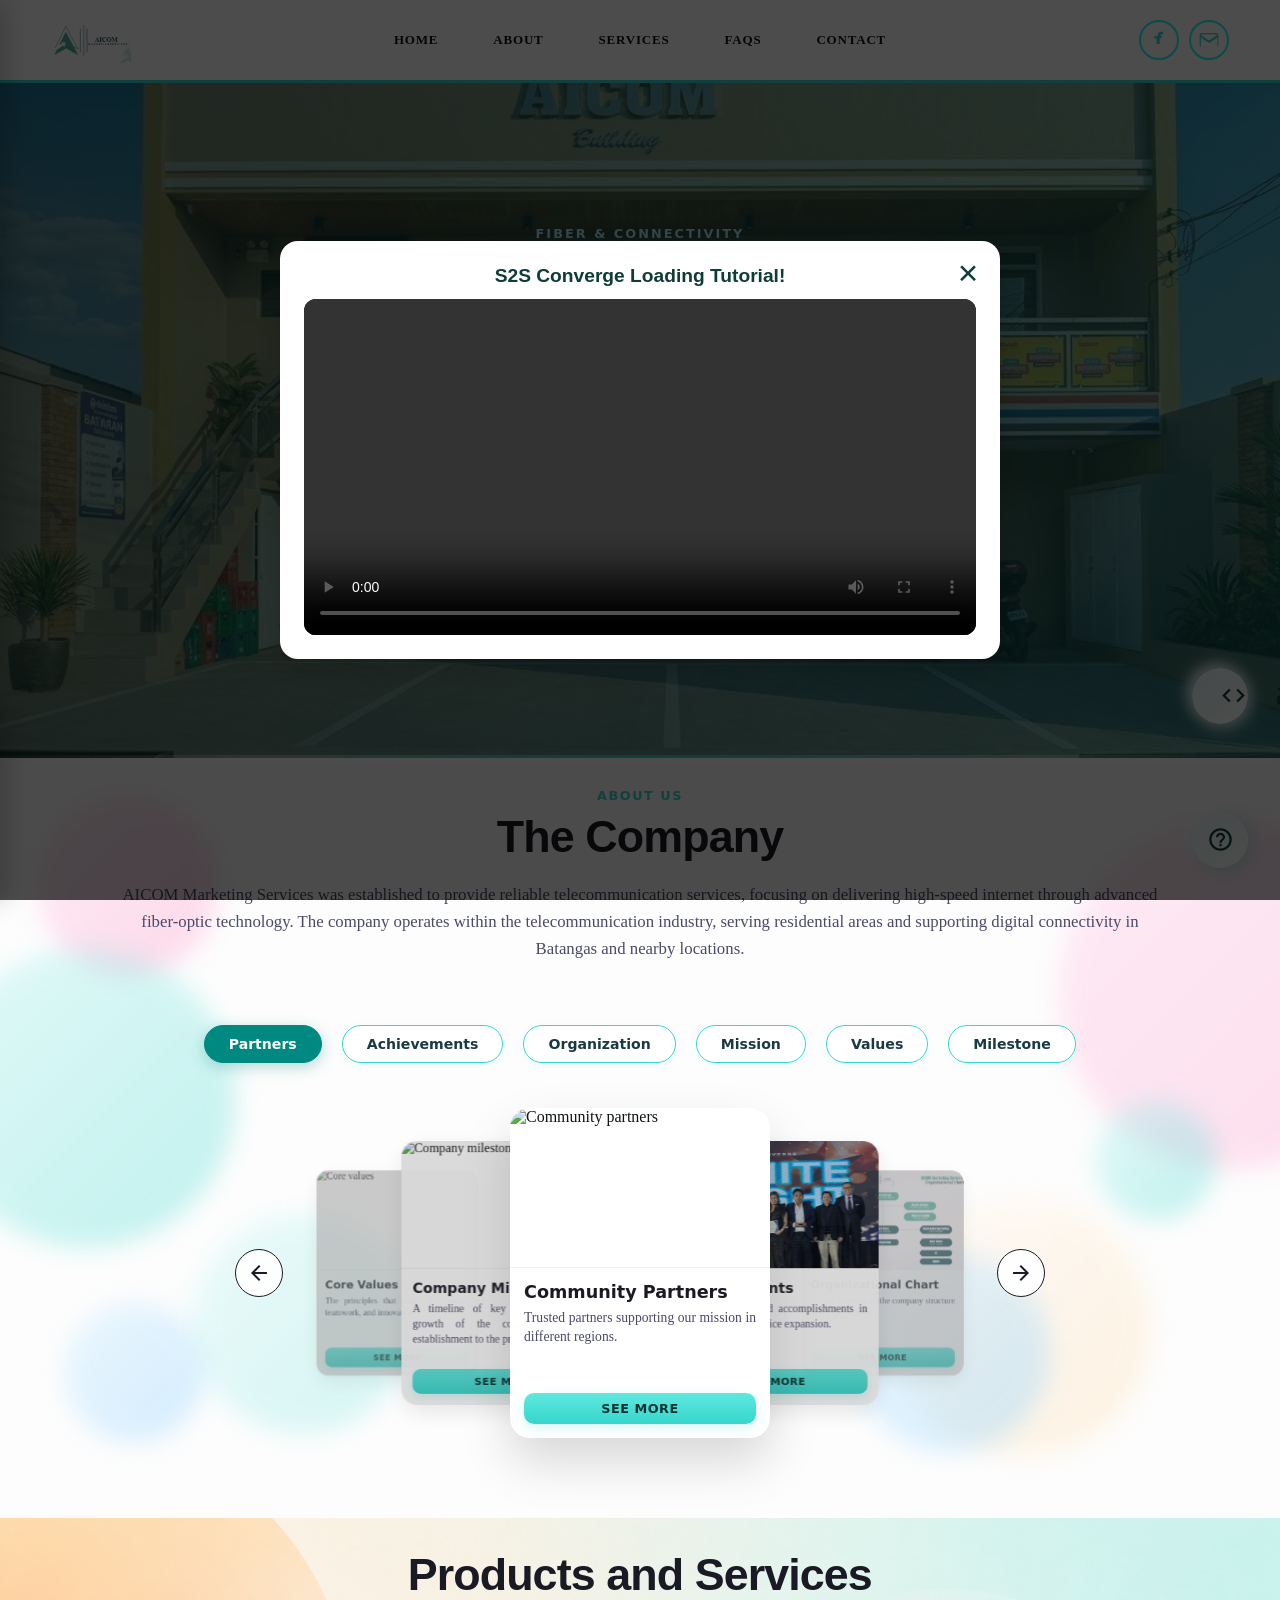
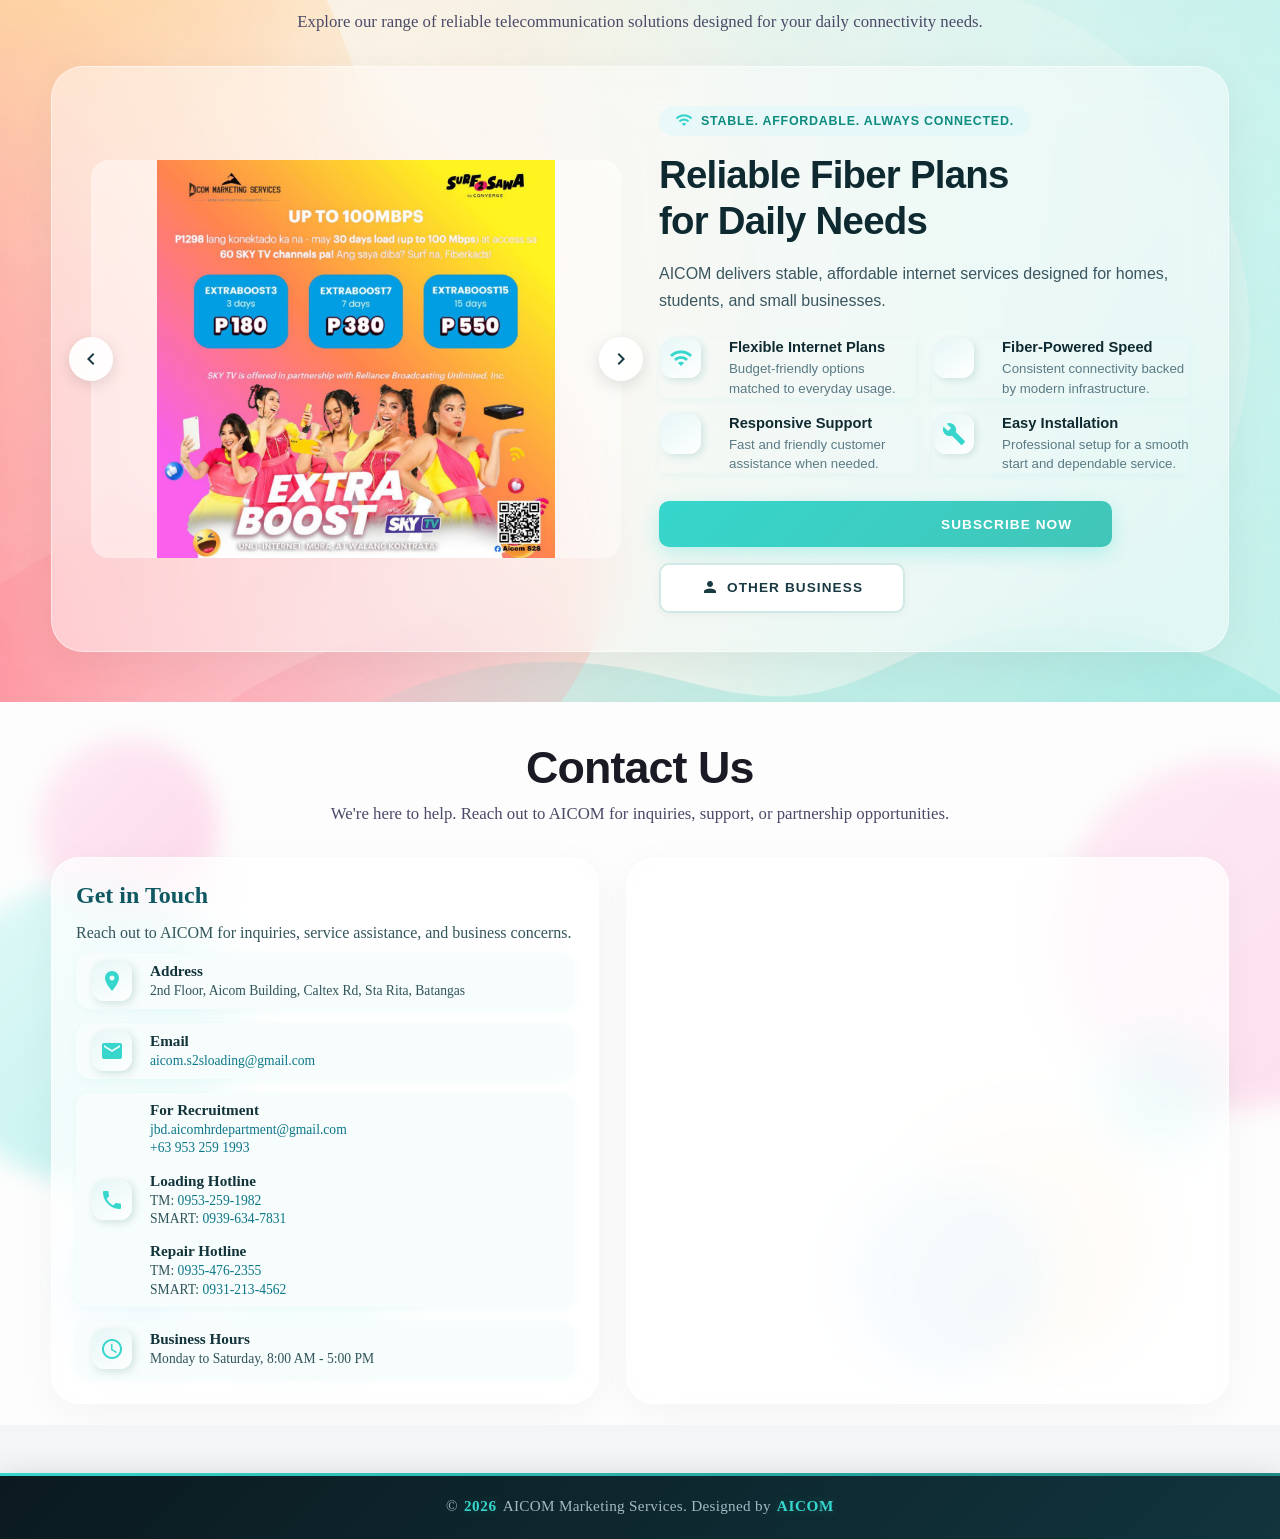
==== commit bdc688ce: "new changes" ====
--- a/index.html
+++ b/index.html
@@ -250,7 +250,7 @@
             </div>
           </article>
           <article class="coverflow-card" data-index="1">
-            <img src="assets\achieve.png" alt="Achievements" />
+            <img src="assets\achieve.jpg" alt="Achievements" />
             <div class="card-body">
               <h3>Achievements</h3>
               <p>Key milestones and accomplishments in our growth and service expansion.</p>
@@ -308,7 +308,8 @@
     <section class="products" id="services">
       <div class="container">
         <h2 class="title-ribbon products-title animate-on-scroll" style="margin-bottom: 8px;">Products and Services</h2>
-        <p class="section-subtitle animate-on-scroll animate-delay-1">Explore our range of reliable telecommunication solutions designed for your daily connectivity needs.</p>
+        <p class="section-subtitle animate-on-scroll animate-delay-1">Explore our range of reliable telecommunication
+          solutions designed for your daily connectivity needs.</p>
         <div class="products-shell">
           <div class="products-grid">
             <div class="products-media animate-on-scroll animate-delay-1">
@@ -369,7 +370,8 @@
               <div class="products-cta">
                 <a href="https://docs.google.com/forms/u/0/d/e/1FAIpQLSf4290Dw9ZceYqgyuJTvzr9P5Ybpe6bsZXBEZUb4RtfRDRsKg/formResponse"
                   class="btn-primary"><span class="material-icons">arrow_outward</span> SUBSCRIBE NOW</a>
-                <button type="button" class="btn-outline" id="otherBusinessBtn"><span class="material-icons">person</span> OTHER BUSINESS</button>
+                <button type="button" class="btn-outline" id="otherBusinessBtn"><span
+                    class="material-icons">person</span> OTHER BUSINESS</button>
               </div>
             </div>
           </div>
@@ -389,7 +391,8 @@
       </div>
       <div class="container">
         <h2 class="title-ribbon contact-title animate-on-scroll" style="margin-bottom: 8px;">Contact Us</h2>
-        <p class="section-subtitle animate-on-scroll animate-delay-1">We're here to help. Reach out to AICOM for inquiries, support, or partnership opportunities.</p>
+        <p class="section-subtitle animate-on-scroll animate-delay-1">We're here to help. Reach out to AICOM for
+          inquiries, support, or partnership opportunities.</p>
         <div class="contact-grid">
           <div class="contact-card animate-on-scroll animate-delay-1">
             <h3>Get in Touch</h3>
@@ -670,4 +673,4 @@
   </script>
 </body>
 
-</html>
+</html>
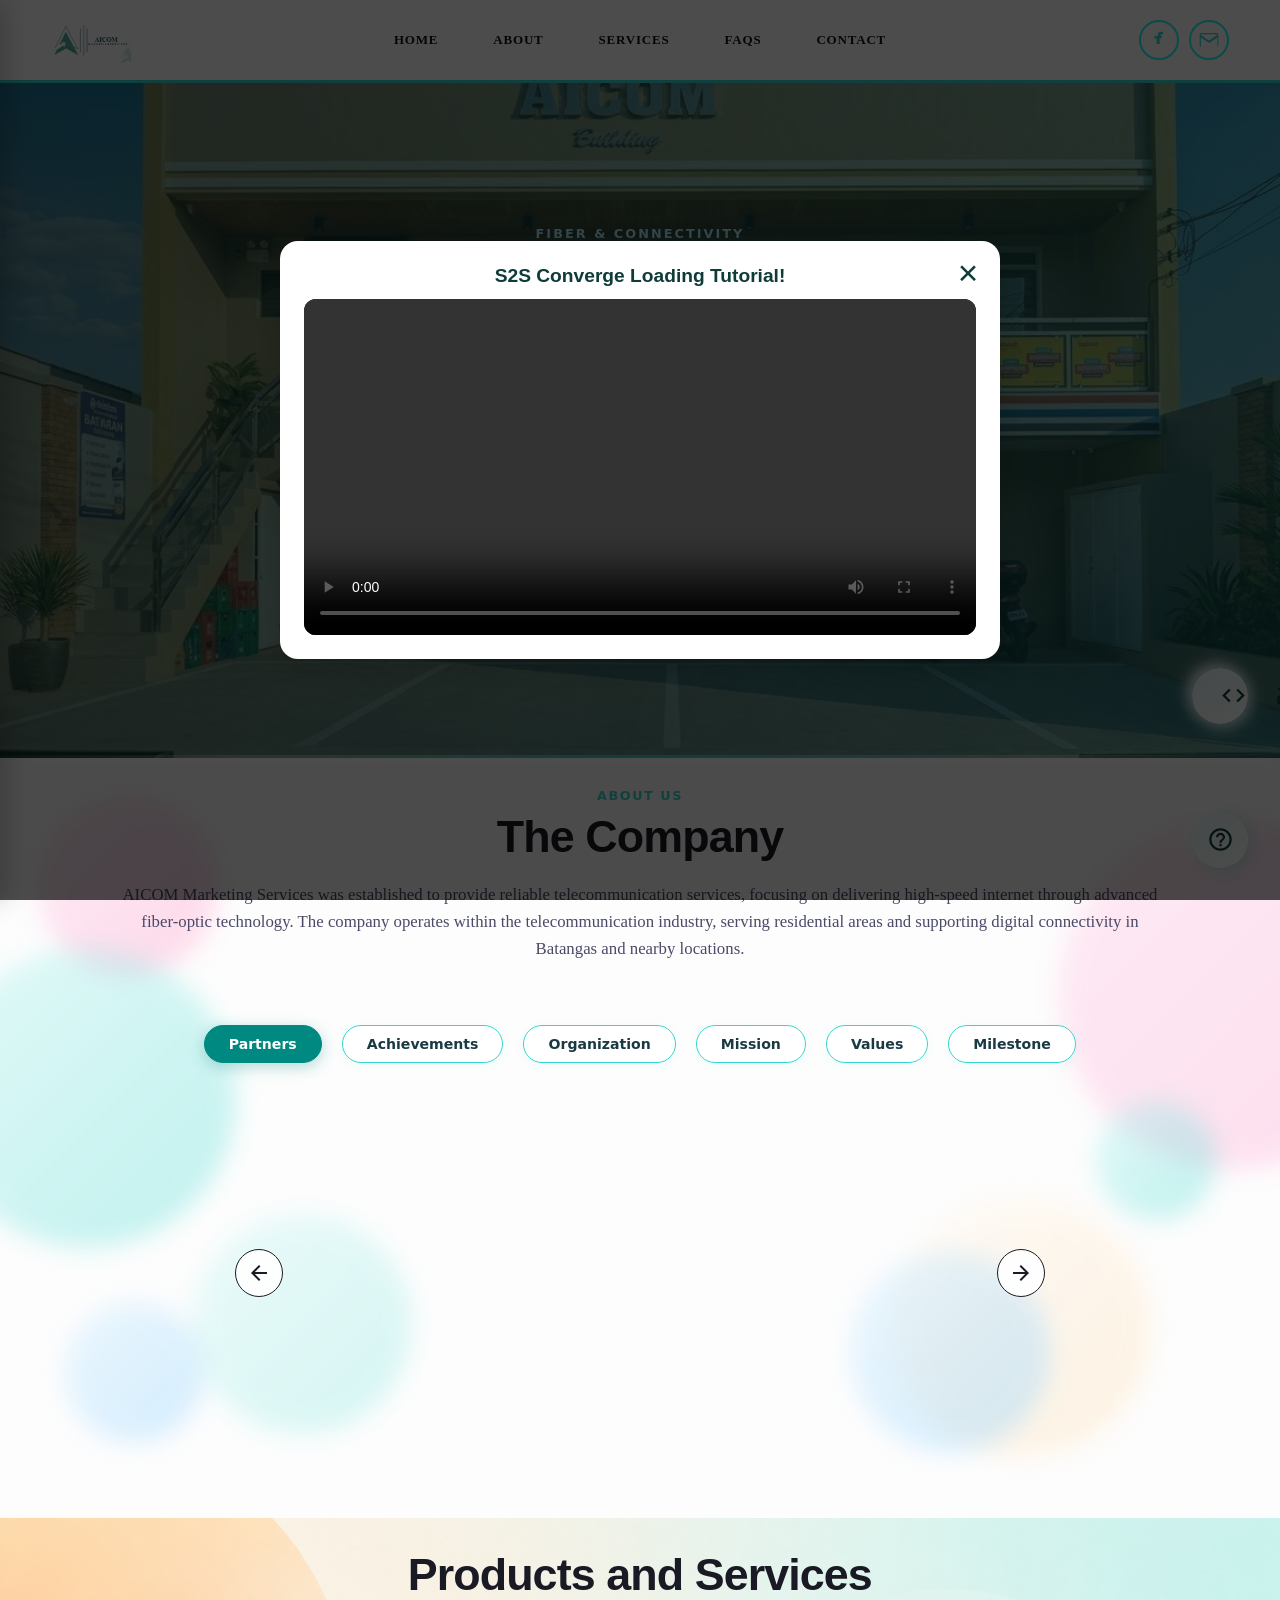
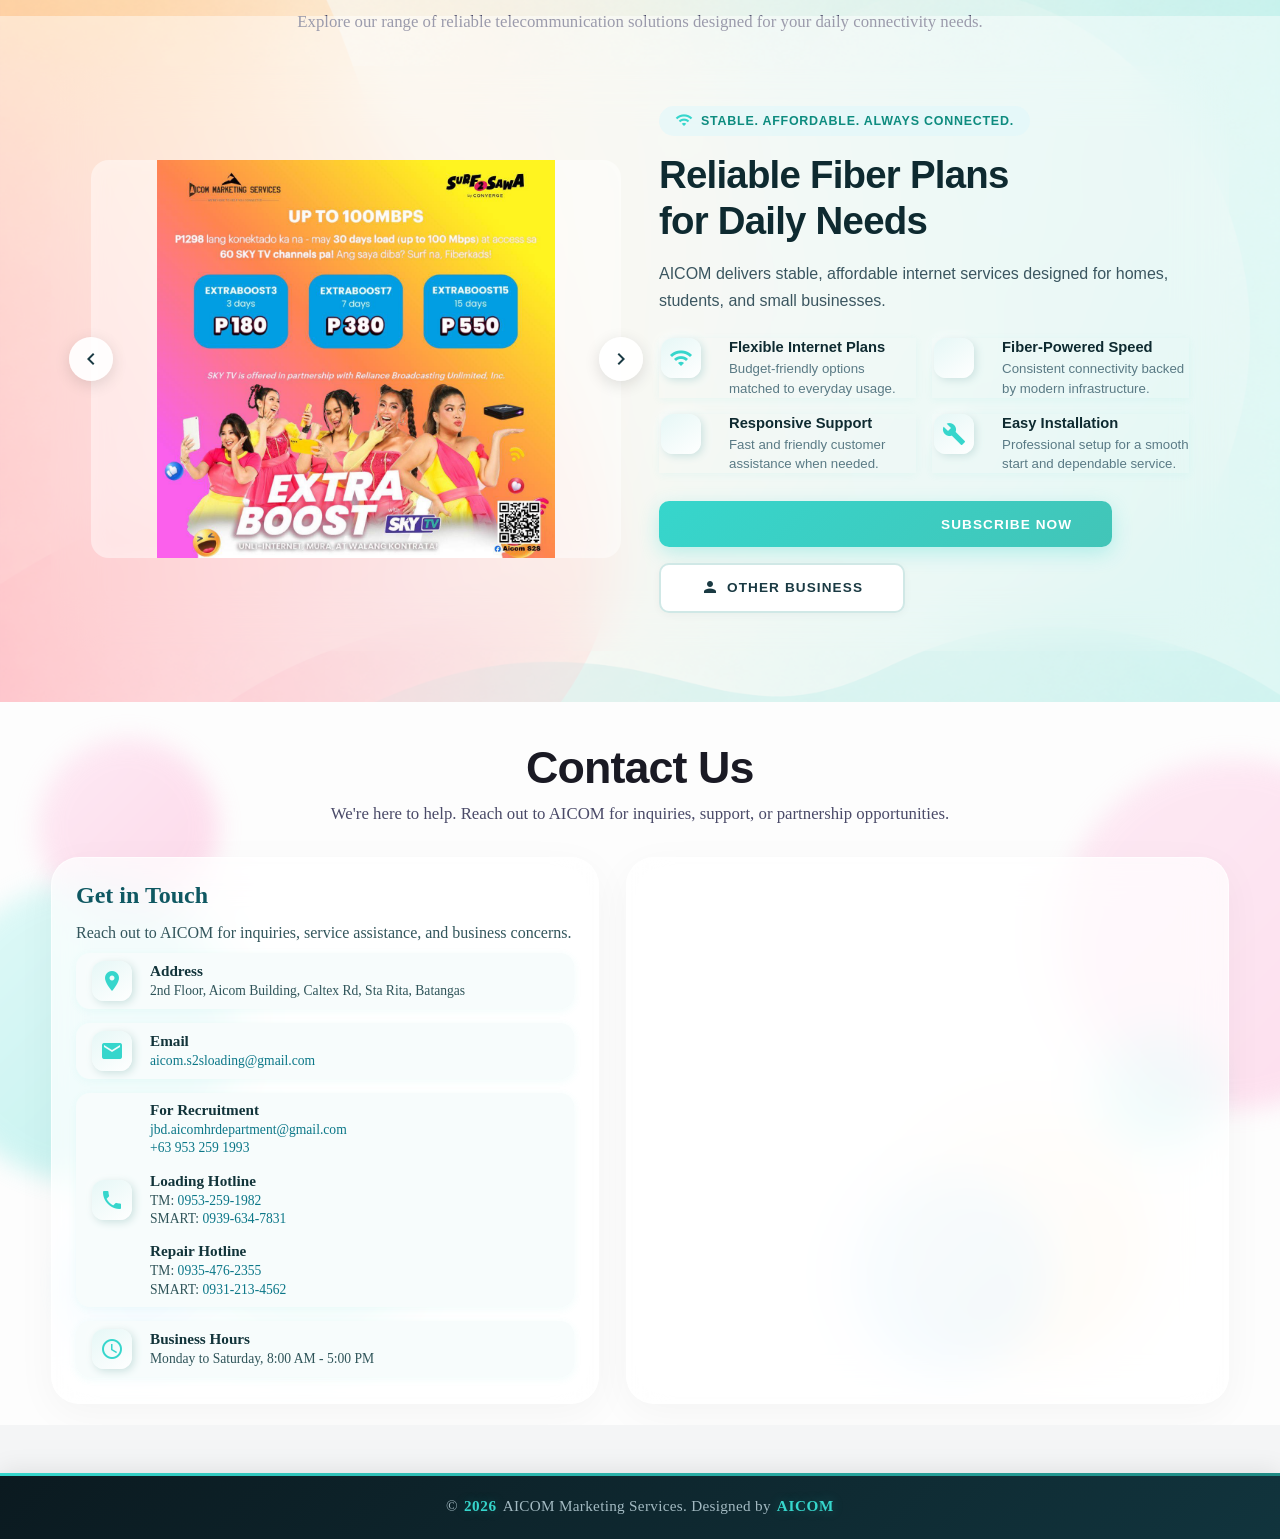
==== commit 3c54789b: "new changes" ====
--- a/index.html
+++ b/index.html
@@ -192,7 +192,7 @@
             Powering connections nationwide.
             As an authorized distributor of Surf2Sawa Prepaid Internet by Converge,
             we bring fast, reliable, and affordable connectivity
-            to Filipino homesâ€”backed by trusted telecommunication marketing expertise.
+            to Filipino homes—backed by trusted telecommunication marketing expertise.
           </p>
           <div class="hero-cta animate-on-scroll animate-delay-3"
             style="display: flex; gap: 16px; flex-wrap: wrap; justify-content: center;">
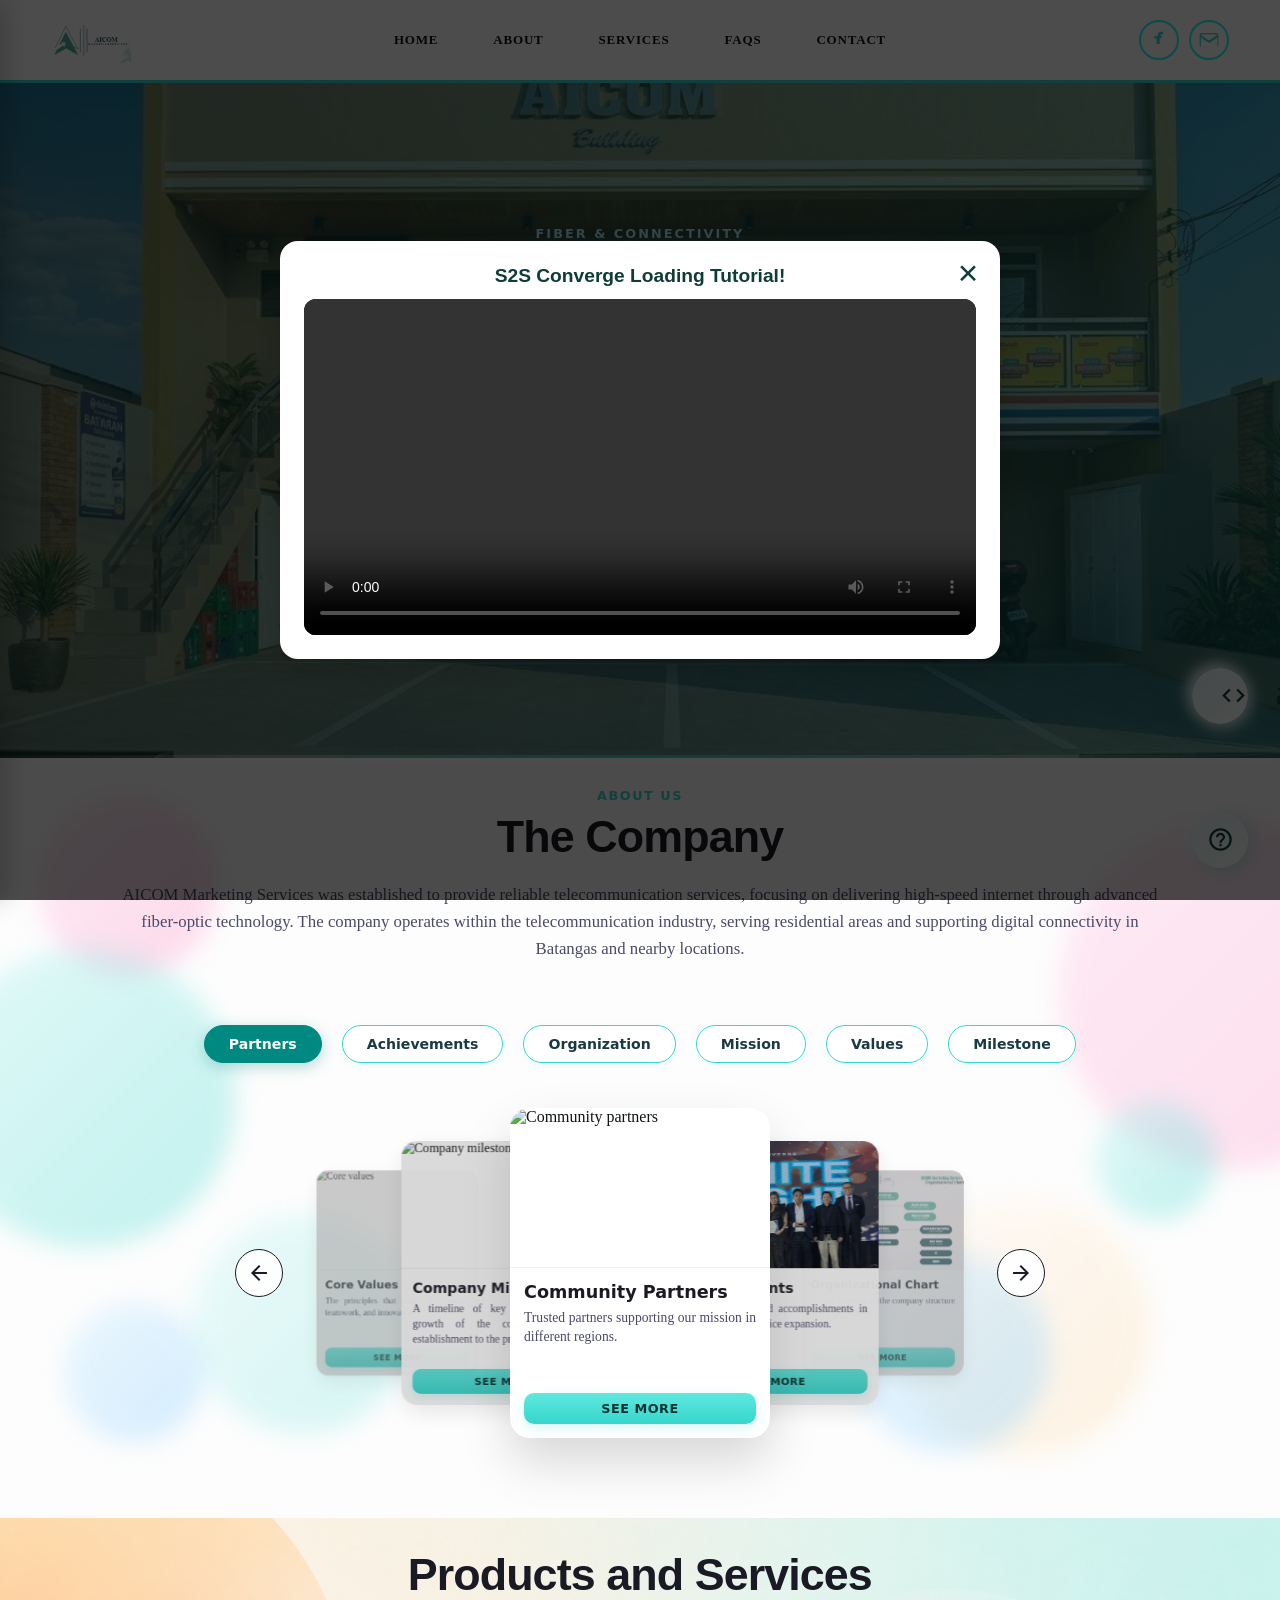
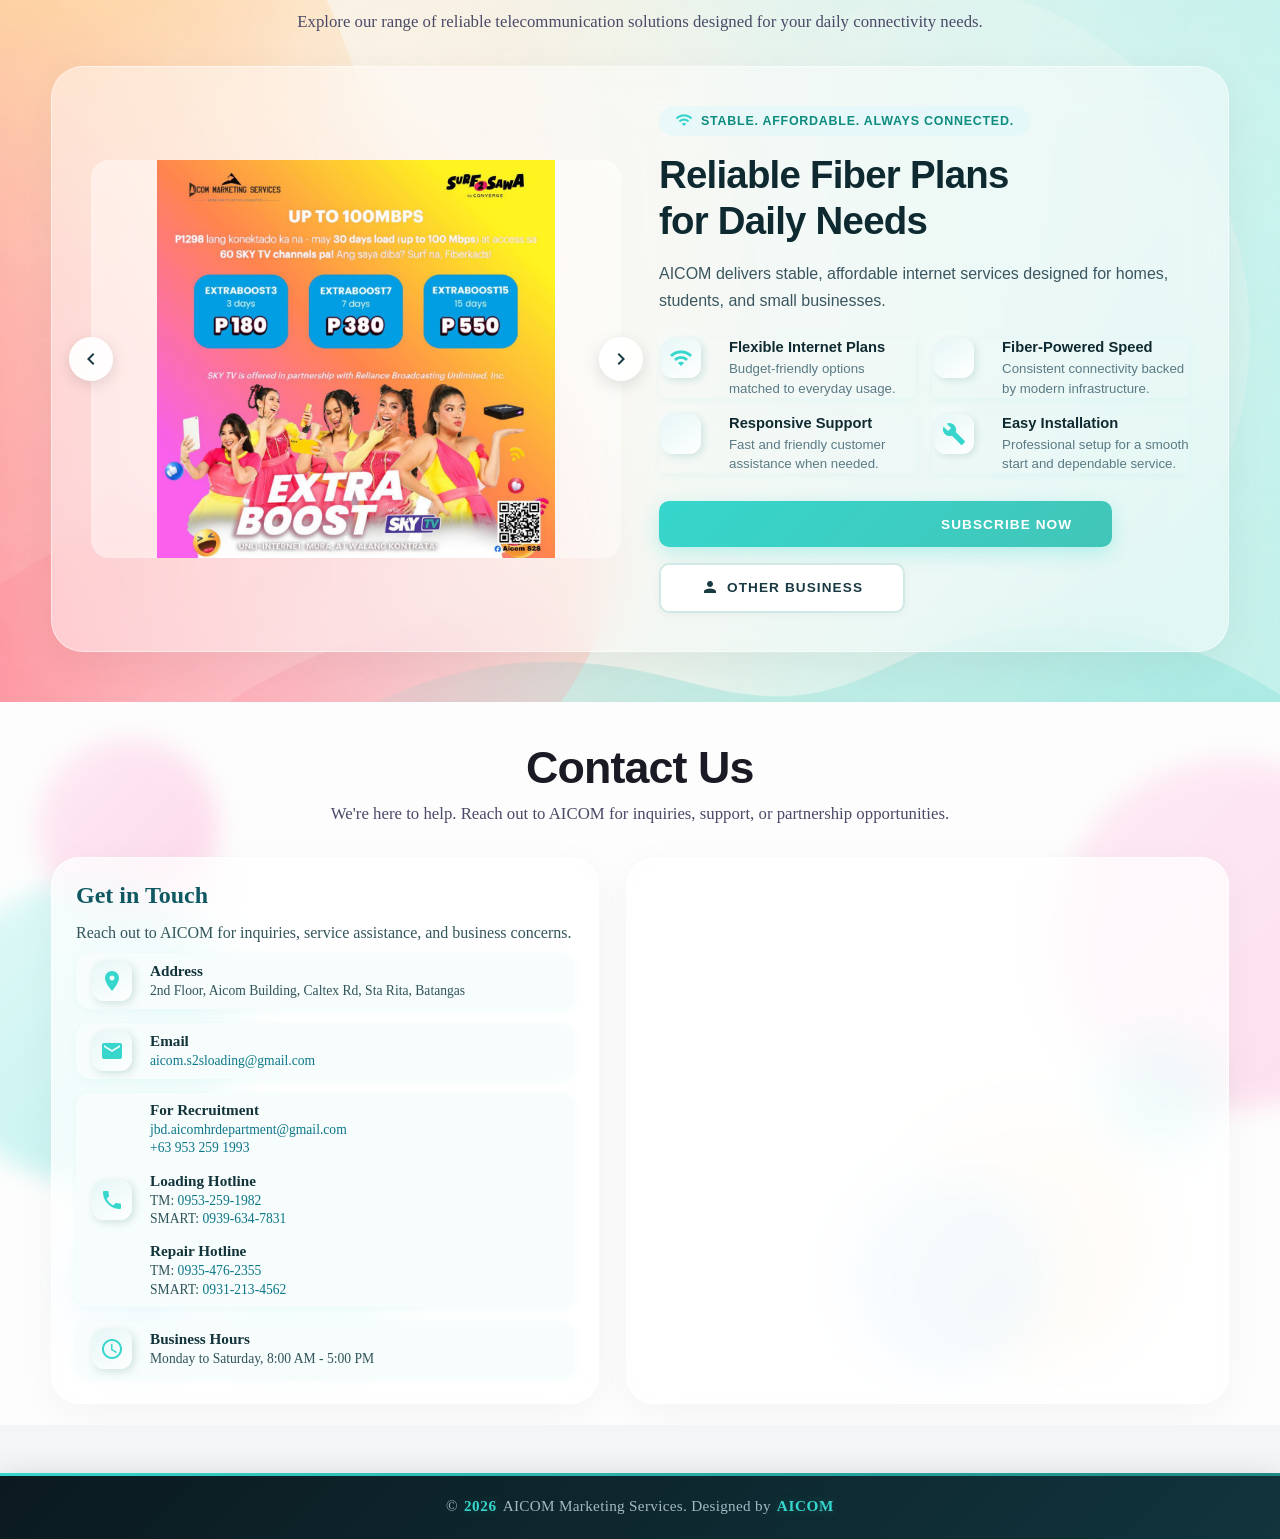
==== commit 8c3f3f91: "new changes" ====
--- a/index.html
+++ b/index.html
@@ -192,7 +192,7 @@
             Powering connections nationwide.
             As an authorized distributor of Surf2Sawa Prepaid Internet by Converge,
             we bring fast, reliable, and affordable connectivity
-            to Filipino homes—backed by trusted telecommunication marketing expertise.
+            to Filipino homes backed by trusted telecommunication marketing expertise.
           </p>
           <div class="hero-cta animate-on-scroll animate-delay-3"
             style="display: flex; gap: 16px; flex-wrap: wrap; justify-content: center;">
